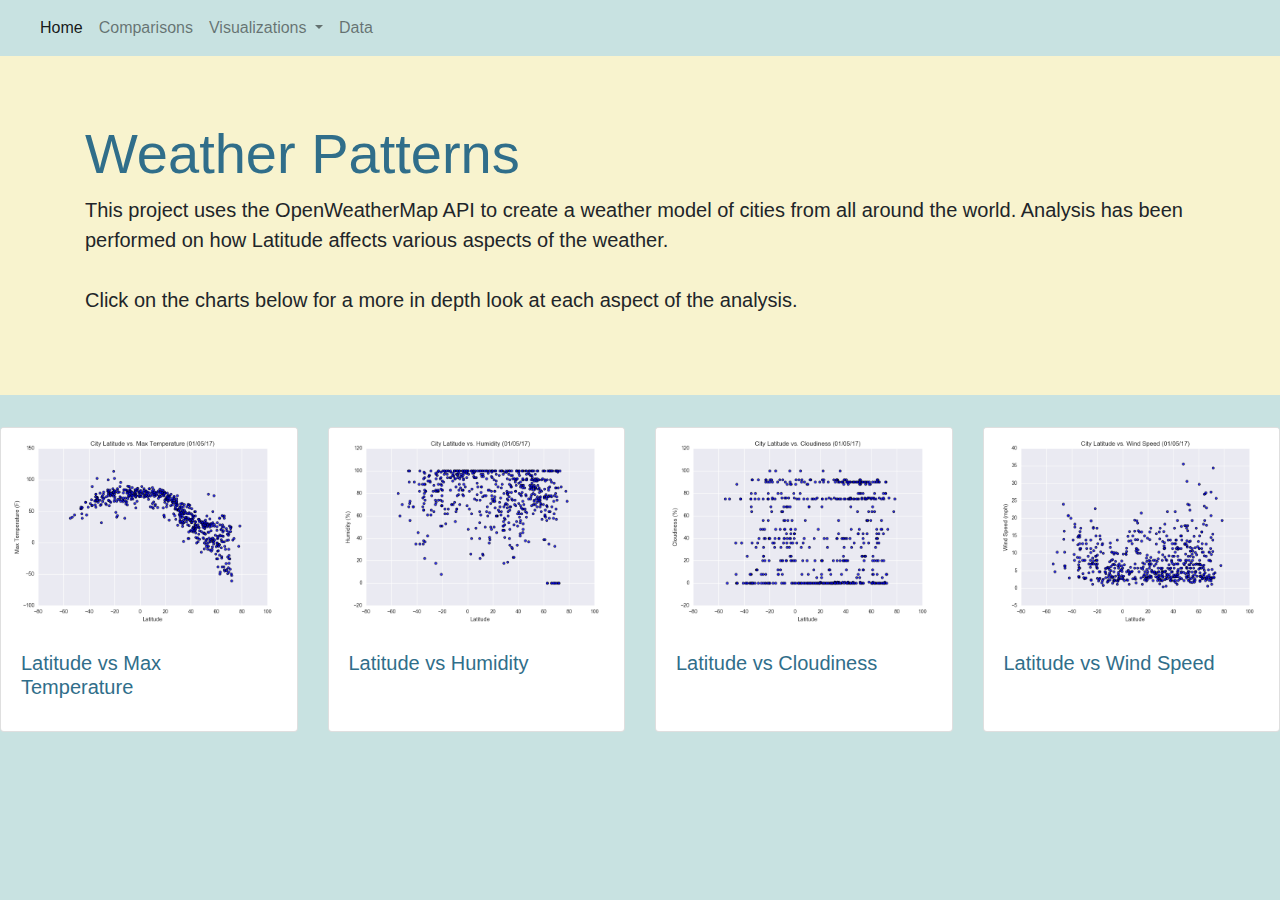
==== data.html @ 582133d8 "added all html pages with shared html code added" ====
<!doctype html>
<html lang="en">
  <head>
    <!-- Required meta tags -->
    <meta charset="utf-8">
    <meta name="viewport" content="width=device-width, initial-scale=1, shrink-to-fit=no">

    <!-- Bootstrap CSS -->
    <link rel="stylesheet" href="https://stackpath.bootstrapcdn.com/bootstrap/4.5.2/css/bootstrap.min.css" integrity="sha384-JcKb8q3iqJ61gNV9KGb8thSsNjpSL0n8PARn9HuZOnIxN0hoP+VmmDGMN5t9UJ0Z" crossorigin="anonymous">

    <!-- Custom CSS-->
    <link rel="stylesheet" href="my_style.css">

    <title>Web Design Challenge</title>
  </head>
  <body id="bootstrap-overrides">
    <!-- Optional JavaScript -->
    <!-- jQuery first, then Popper.js, then Bootstrap JS -->
    <script src="https://code.jquery.com/jquery-3.5.1.slim.min.js" integrity="sha384-DfXdz2htPH0lsSSs5nCTpuj/zy4C+OGpamoFVy38MVBnE+IbbVYUew+OrCXaRkfj" crossorigin="anonymous"></script>
    <script src="https://cdn.jsdelivr.net/npm/popper.js@1.16.1/dist/umd/popper.min.js" integrity="sha384-9/reFTGAW83EW2RDu2S0VKaIzap3H66lZH81PoYlFhbGU+6BZp6G7niu735Sk7lN" crossorigin="anonymous"></script>
    <script src="https://stackpath.bootstrapcdn.com/bootstrap/4.5.2/js/bootstrap.min.js" integrity="sha384-B4gt1jrGC7Jh4AgTPSdUtOBvfO8shuf57BaghqFfPlYxofvL8/KUEfYiJOMMV+rV" crossorigin="anonymous"></script>


    <!-- Nav Bar Items -->
    <nav class="navbar navbar-expand-lg navbar-light">
      <a class="navbar-brand" href="index.html"></a>
      <button class="navbar-toggler" type="button" data-toggle="collapse" data-target="#navbarNav" aria-controls="navbarNav" aria-expanded="false" aria-label="Toggle navigation">
          <span class="navbar-toggler-icon"></span>
      </button>
      <div class="collapse navbar-collapse" id="navbarNav">
          <ul class="navbar-nav">
          <li class="nav-item active">
              <a class="nav-link" href="index.html">Home <span class="sr-only">(current)</span></a>
          </li>
          <li class="nav-item">
              <a class="nav-link" href="comparisons.html">Comparisons</a>
          </li>
          <li class="nav-item dropdown">
              <a class="nav-link dropdown-toggle" href="#" id="navbarDropdownMenuLink" data-toggle="dropdown" aria-haspopup="true" aria-expanded="false">
                  Visualizations
              </a>
              <div class="dropdown-menu" aria-labelledby="navbarDropdownMenuLink">
                  <a class="dropdown-item" href="lat_temp.html">Latitude vs Max Temperature</a>
                  <a class="dropdown-item" href="lat_humidity.html">Latitude vs Humidity</a>
                  <a class="dropdown-item" href="lat_cloudiness.html">Latitude vs Cloudiness</a>
                  <a class="dropdown-item" href="lat_windSpeed.html">Latitude vs Wind Speed</a>
              </div>
          </li>
          <li class="nav-item">
              <a class="nav-link" href="data.html">Data</a>
          </li>
          </ul>
      </div>
    </nav>

    <!-- Description -->
    <div class="jumbotron jumbotron-fluid">
      <div class="container">
        <h1 class="display-4">Weather Patterns</h1>
        <p class="lead">This project uses the OpenWeatherMap API to create a weather model of cities from all around the world. Analysis has been performed on how Latitude affects various aspects of the weather. <br><br> Click on the charts below for a more in depth look at each aspect of the analysis.</p>
      </div>
    </div>

    <!-- Viz Image Select Items -->
    <div class="card-deck">
      <div class="card">
        <img src="Resources/assets/images/Fig1.png" alt="Latitude vs Max Temp" class="card-img">
        <div class="card-body">
          <a href="lat_temp.html" class="card-link">
            <h5 class="card-title">Latitude vs Max Temperature</h5>
          </a>
        </div>
      </div>
      <div class="card">
          <img src="Resources/assets/images/Fig2.png" alt="Latitude vs Humidity" class="card-img"> 
        <div class="card-body">
          <a href="lat_humidity.html" class="card-link">
            <h5 class="card-title">Latitude vs Humidity</h5>
          </a>
        </div>
      </div>
      <div class="card">
          <img src="Resources/assets/images/Fig3.png" alt="Latitude vs Cloudiness" class="card-img"> 
        <div class="card-body">
          <a href="lat_cloudiness.html" class="card-link">
            <h5 class="card-title">Latitude vs Cloudiness</h5>
          </a>
        </div>
      </div>
      <div class="card">
          <img src="Resources/assets/images/Fig4.png" alt="Latitude vs Wind Speed" class="card-img"> 
        <div class="card-body">
          <a href="lat_windSpeed.html" class="card-link">
            <h5 class="card-title">Latitude vs Wind Speed</h5>
          </a>
        </div>
      </div>
    </div>
  </body>
</html>
---- my_style.css ----
:root {
  --primary: #306E8A;
  --success: #F8F3CE;
  --info:    #9EF1E9;
  --warning: #F1ECD9;
  --danger:  #C8E2E1;
}

body {
  background-color: var(--danger);
}

h1 {
  color: var(--primary);
}

nav {
  background-color: var(--danger);
}

a {
  color: var(--primary);
}

.jumbotron-fluid {
  background-color: var(--success);
}

.card-deck {
  background-color: var(--danger);
}
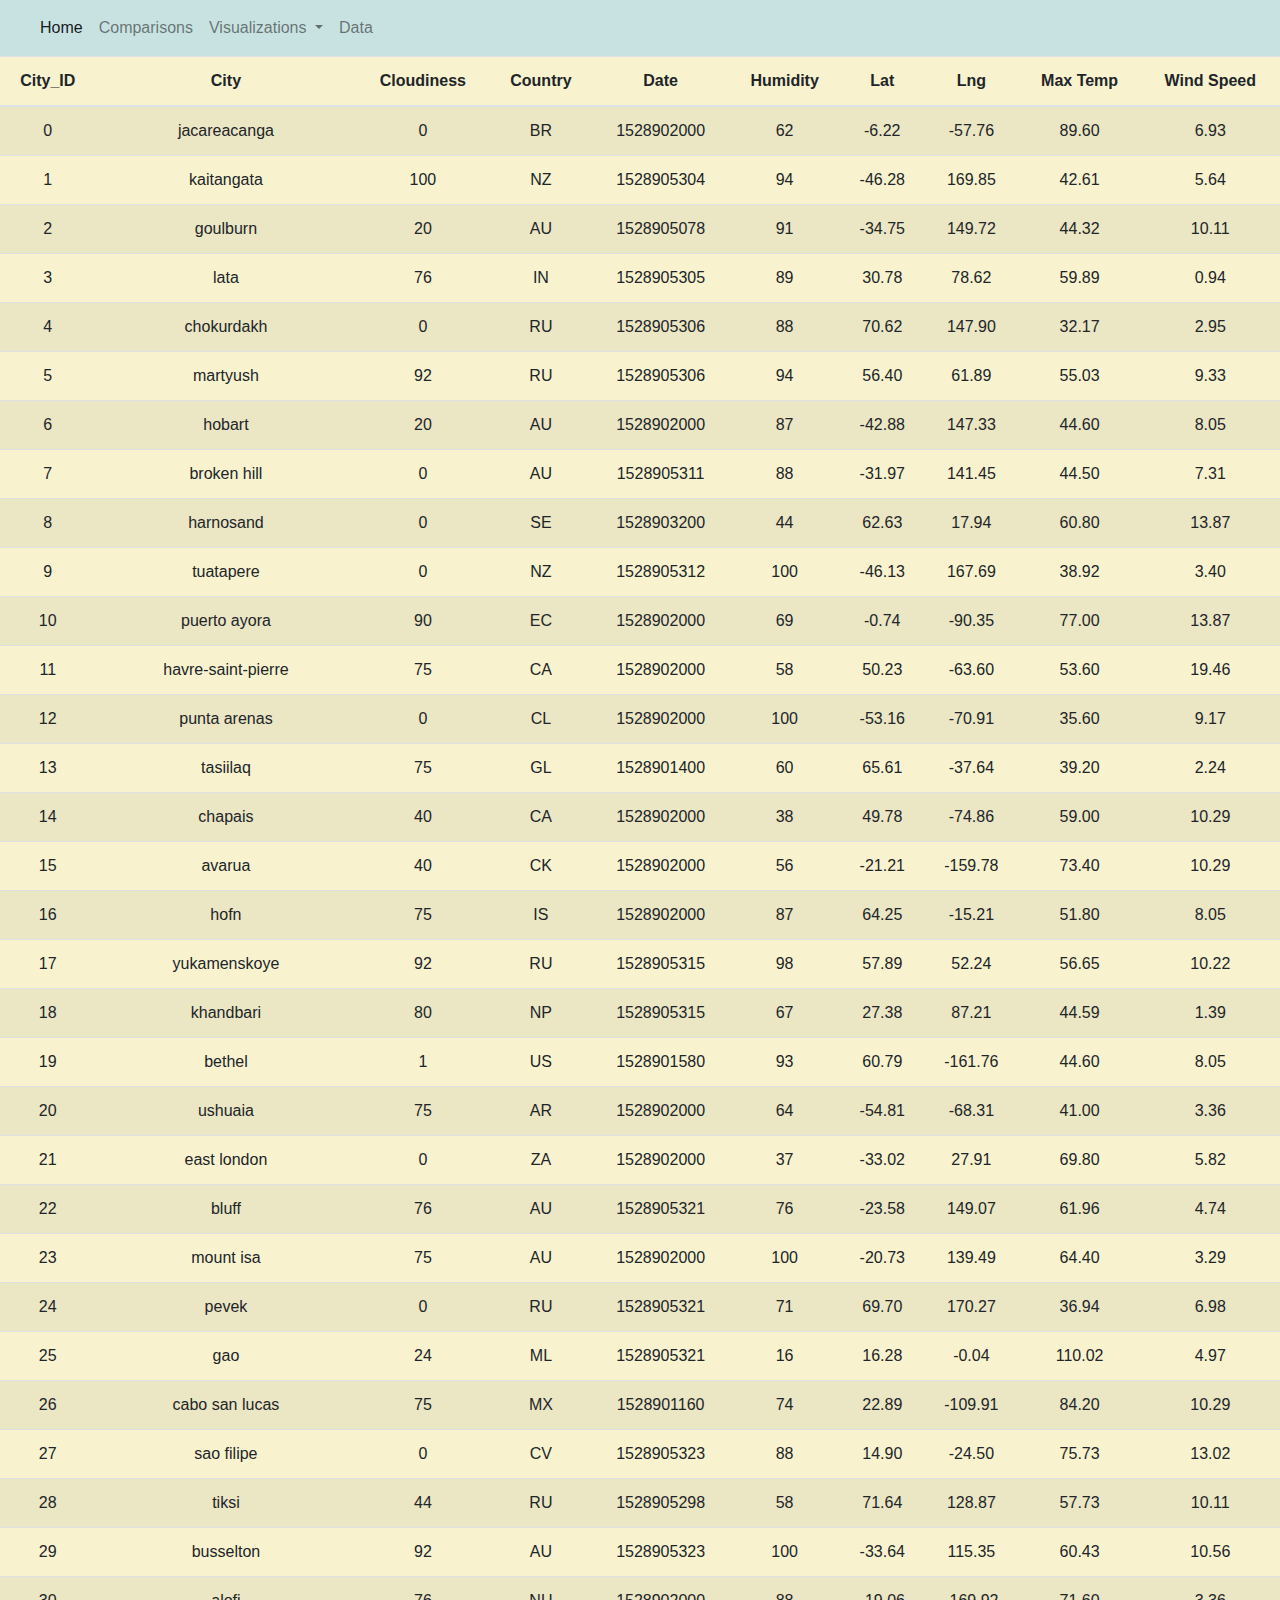
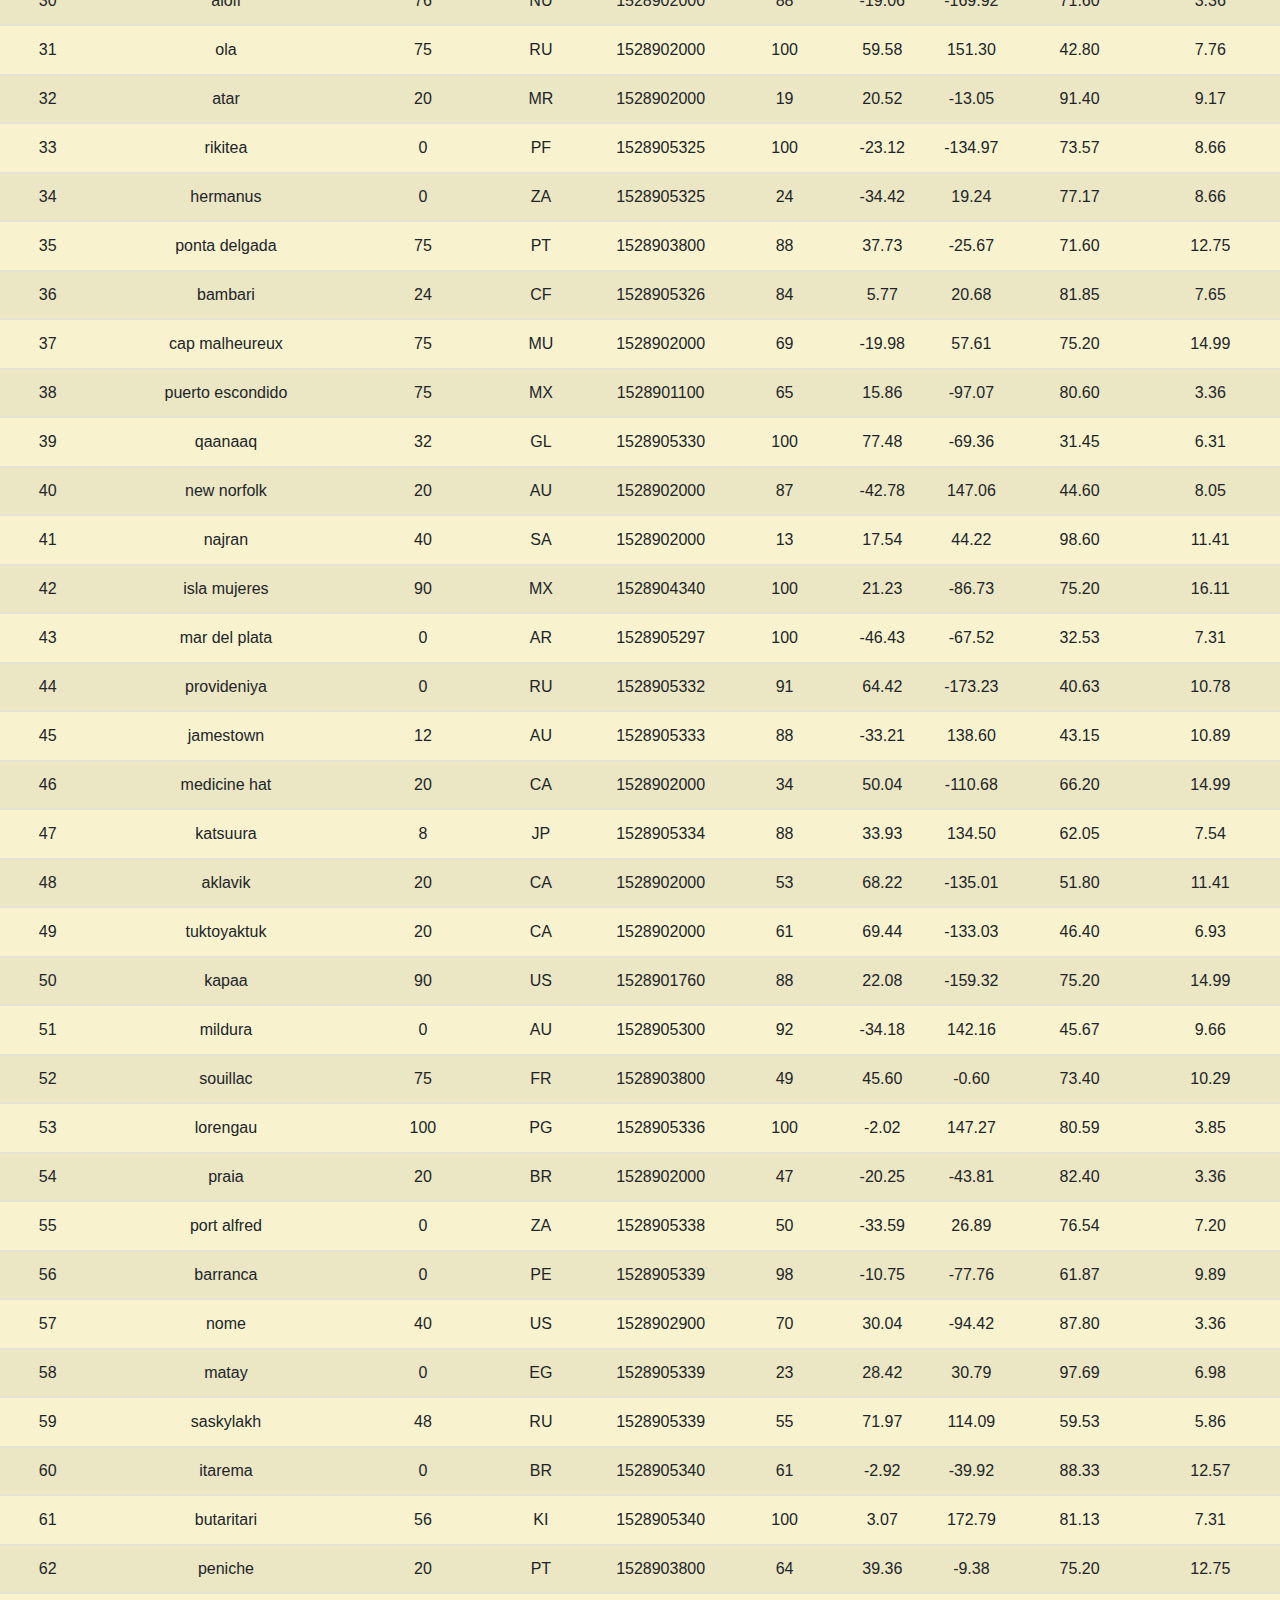
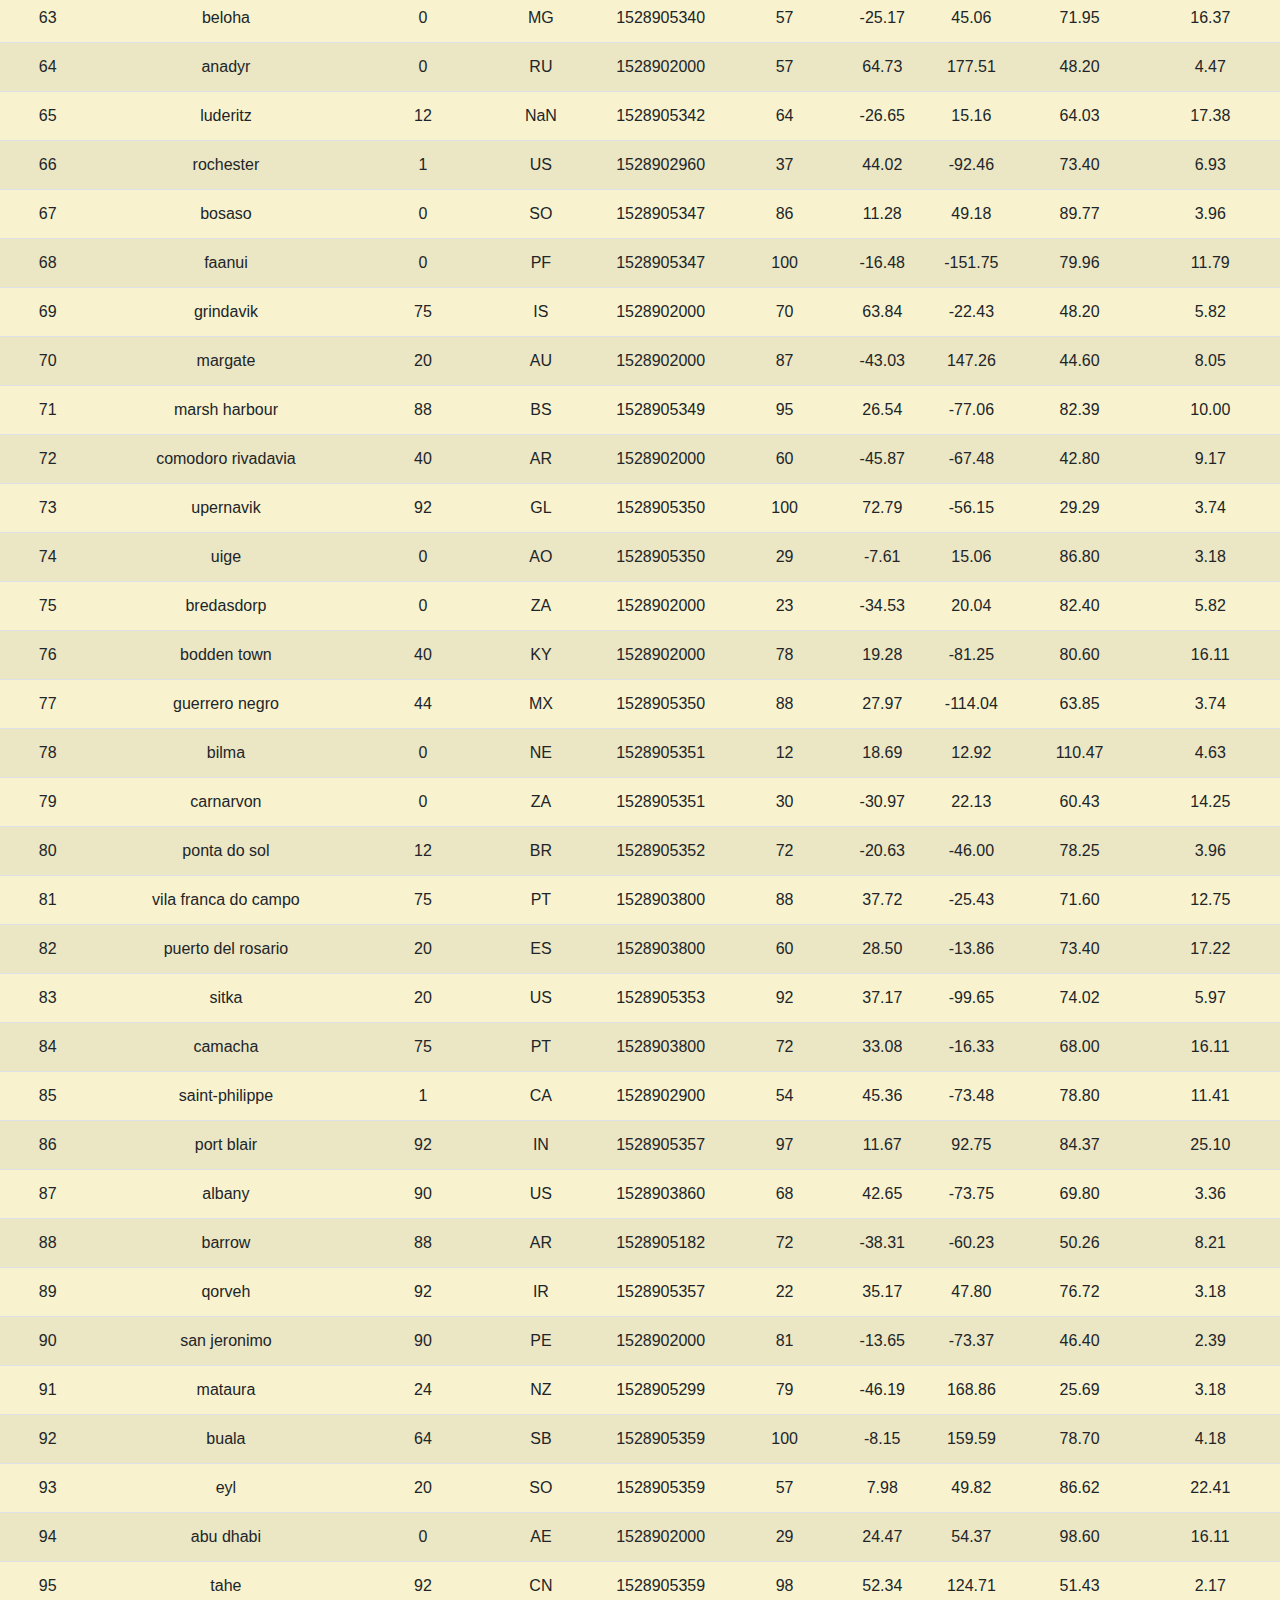
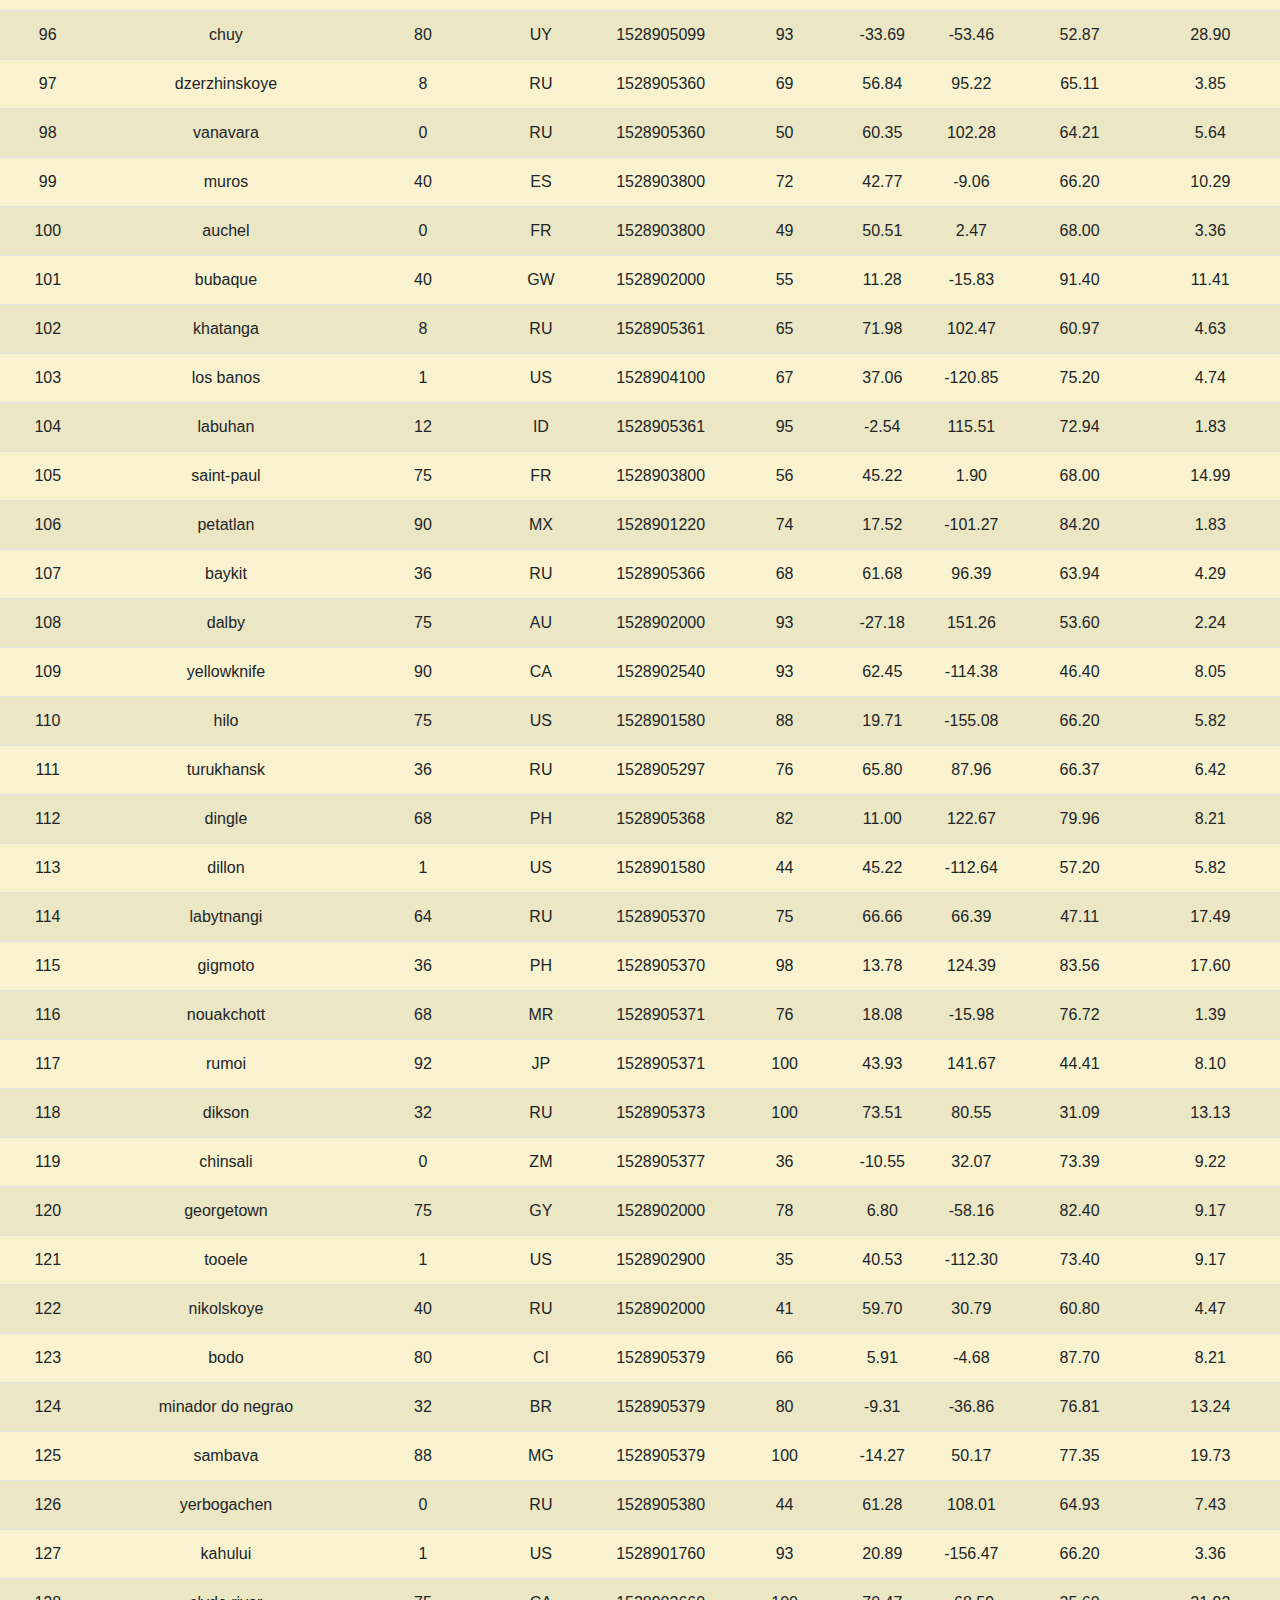
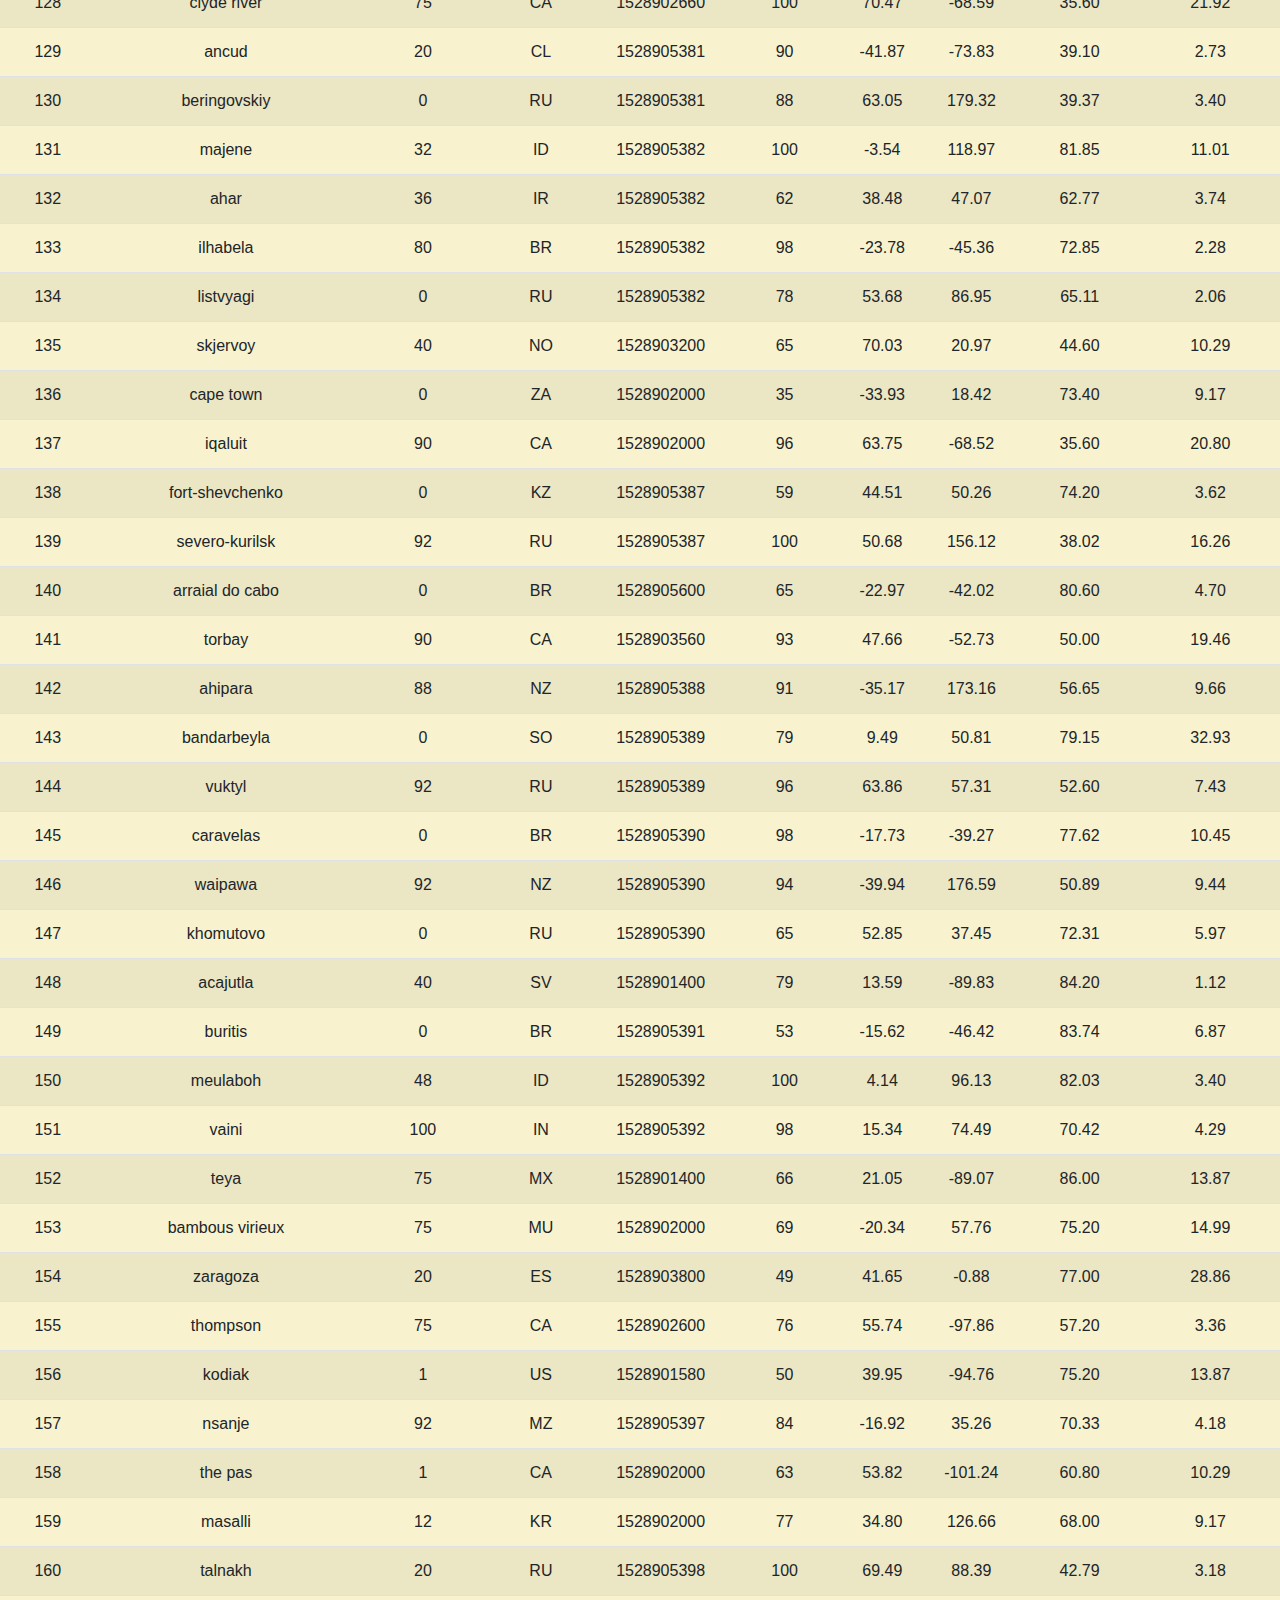
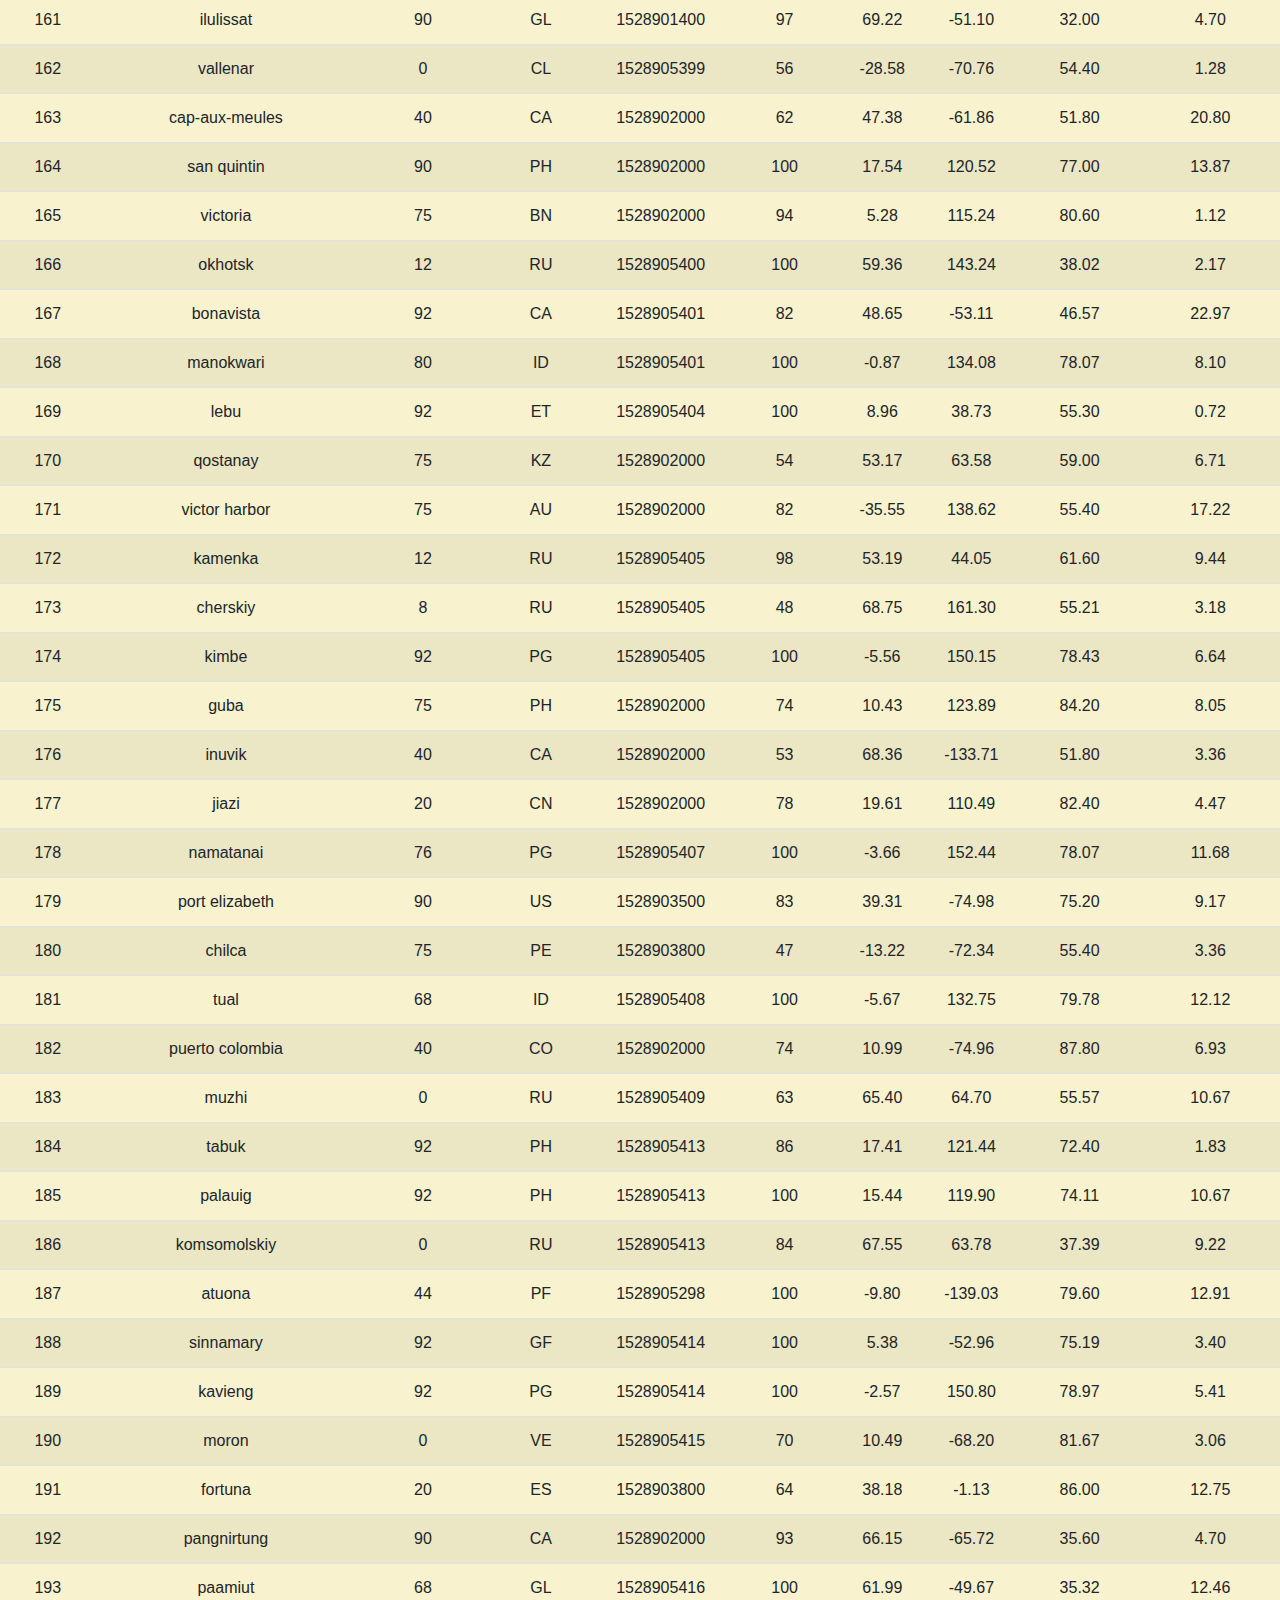
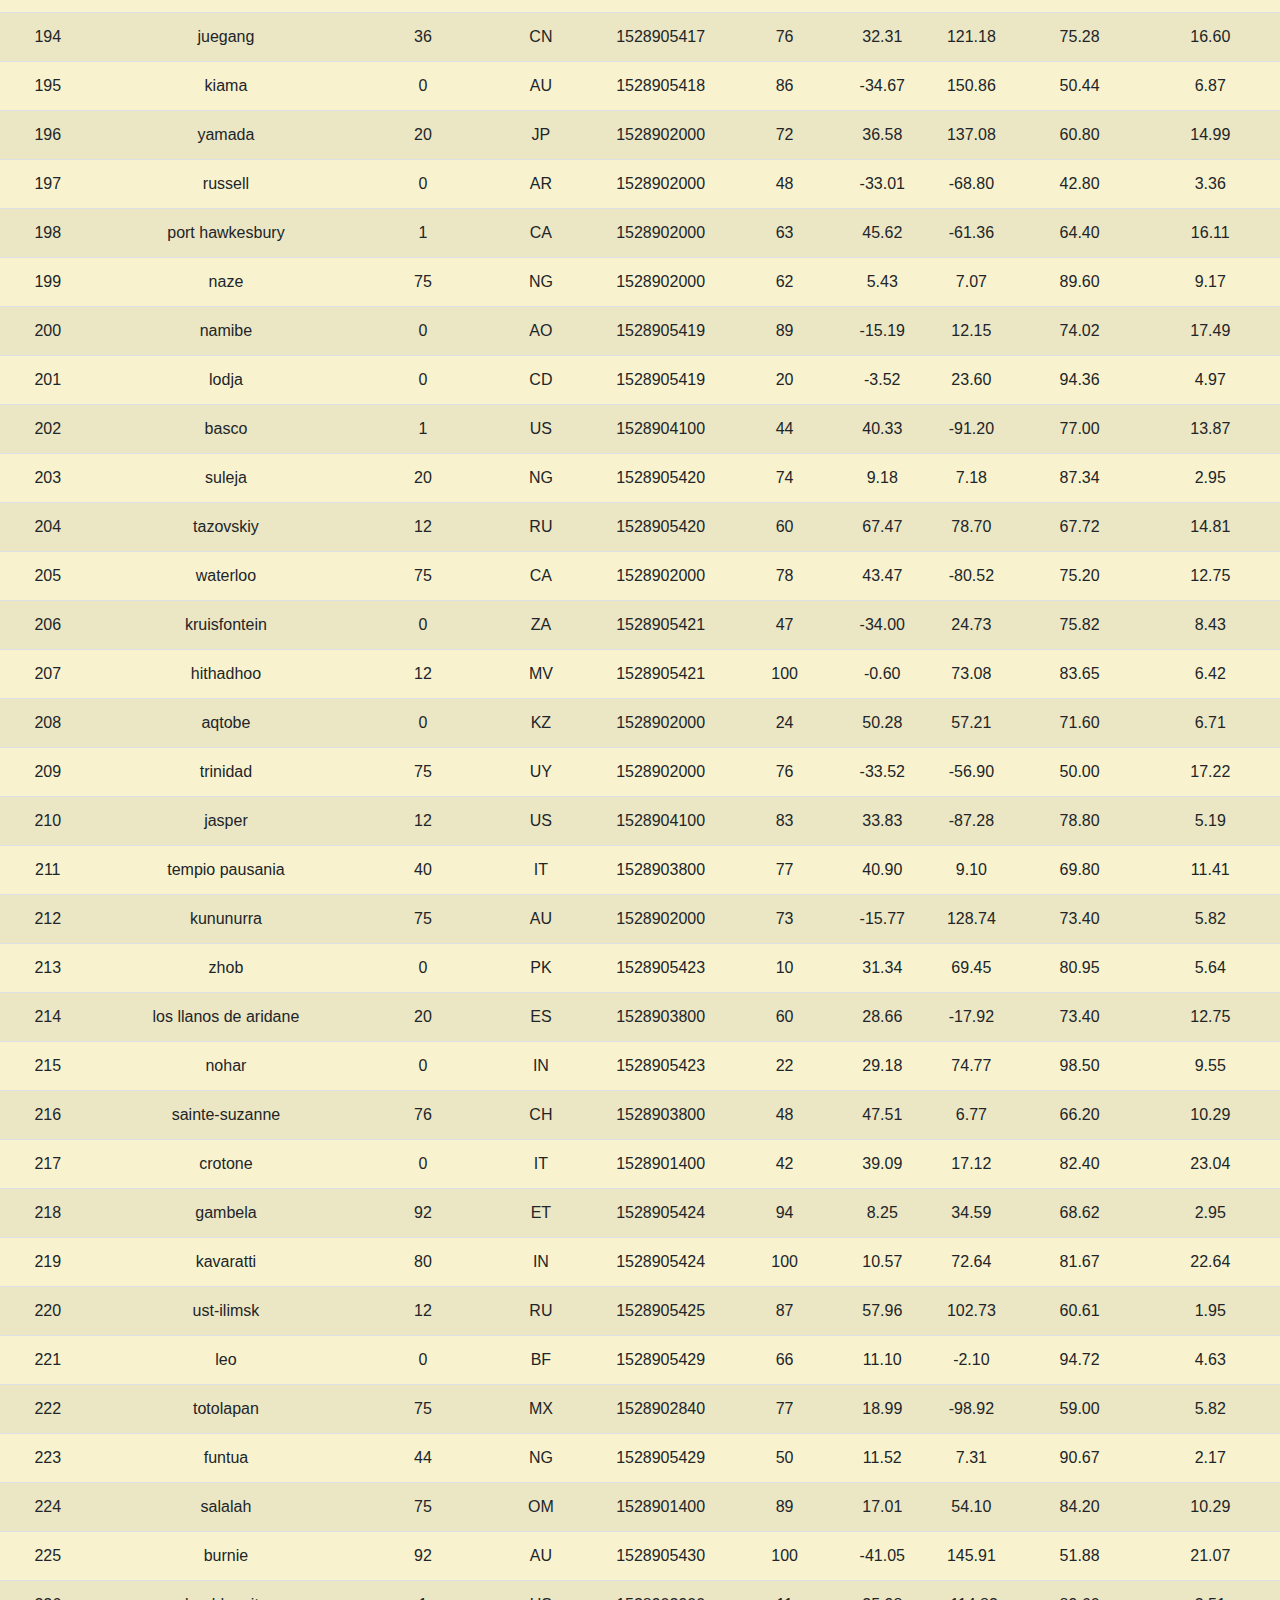
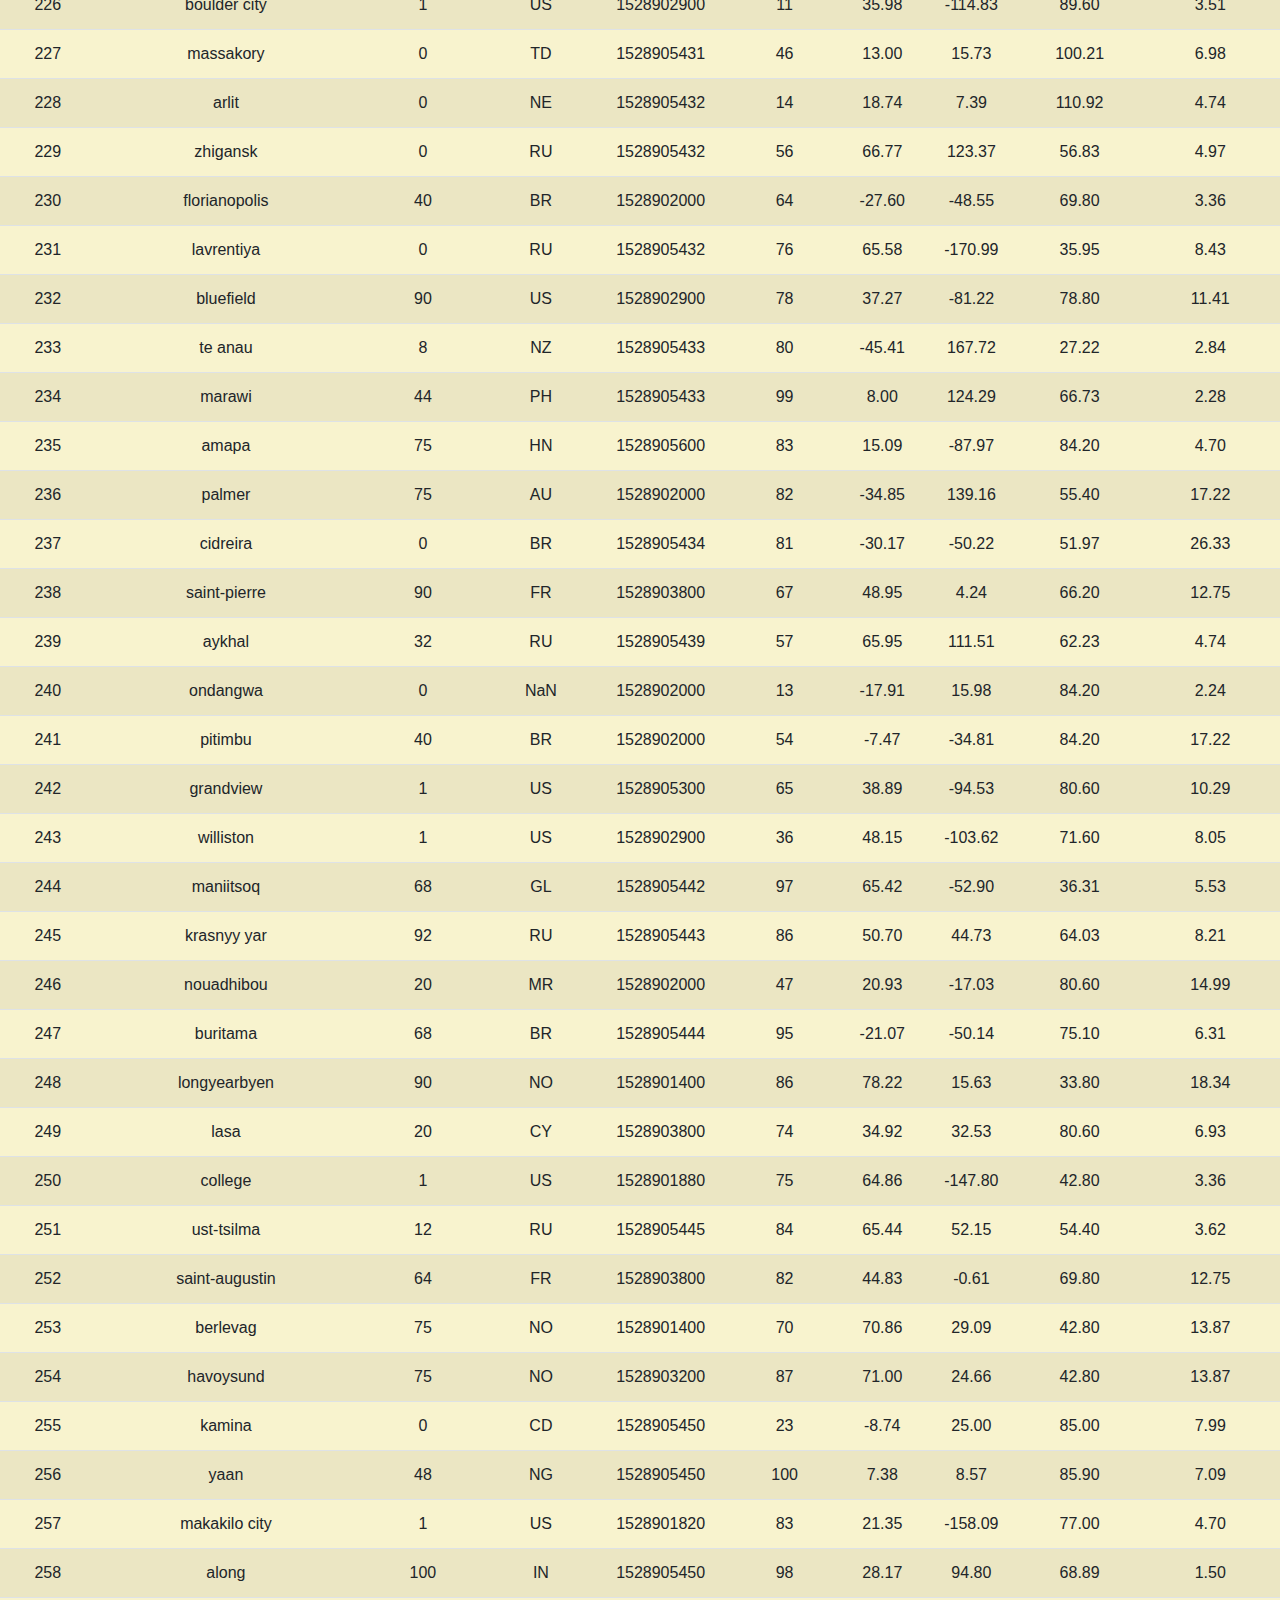
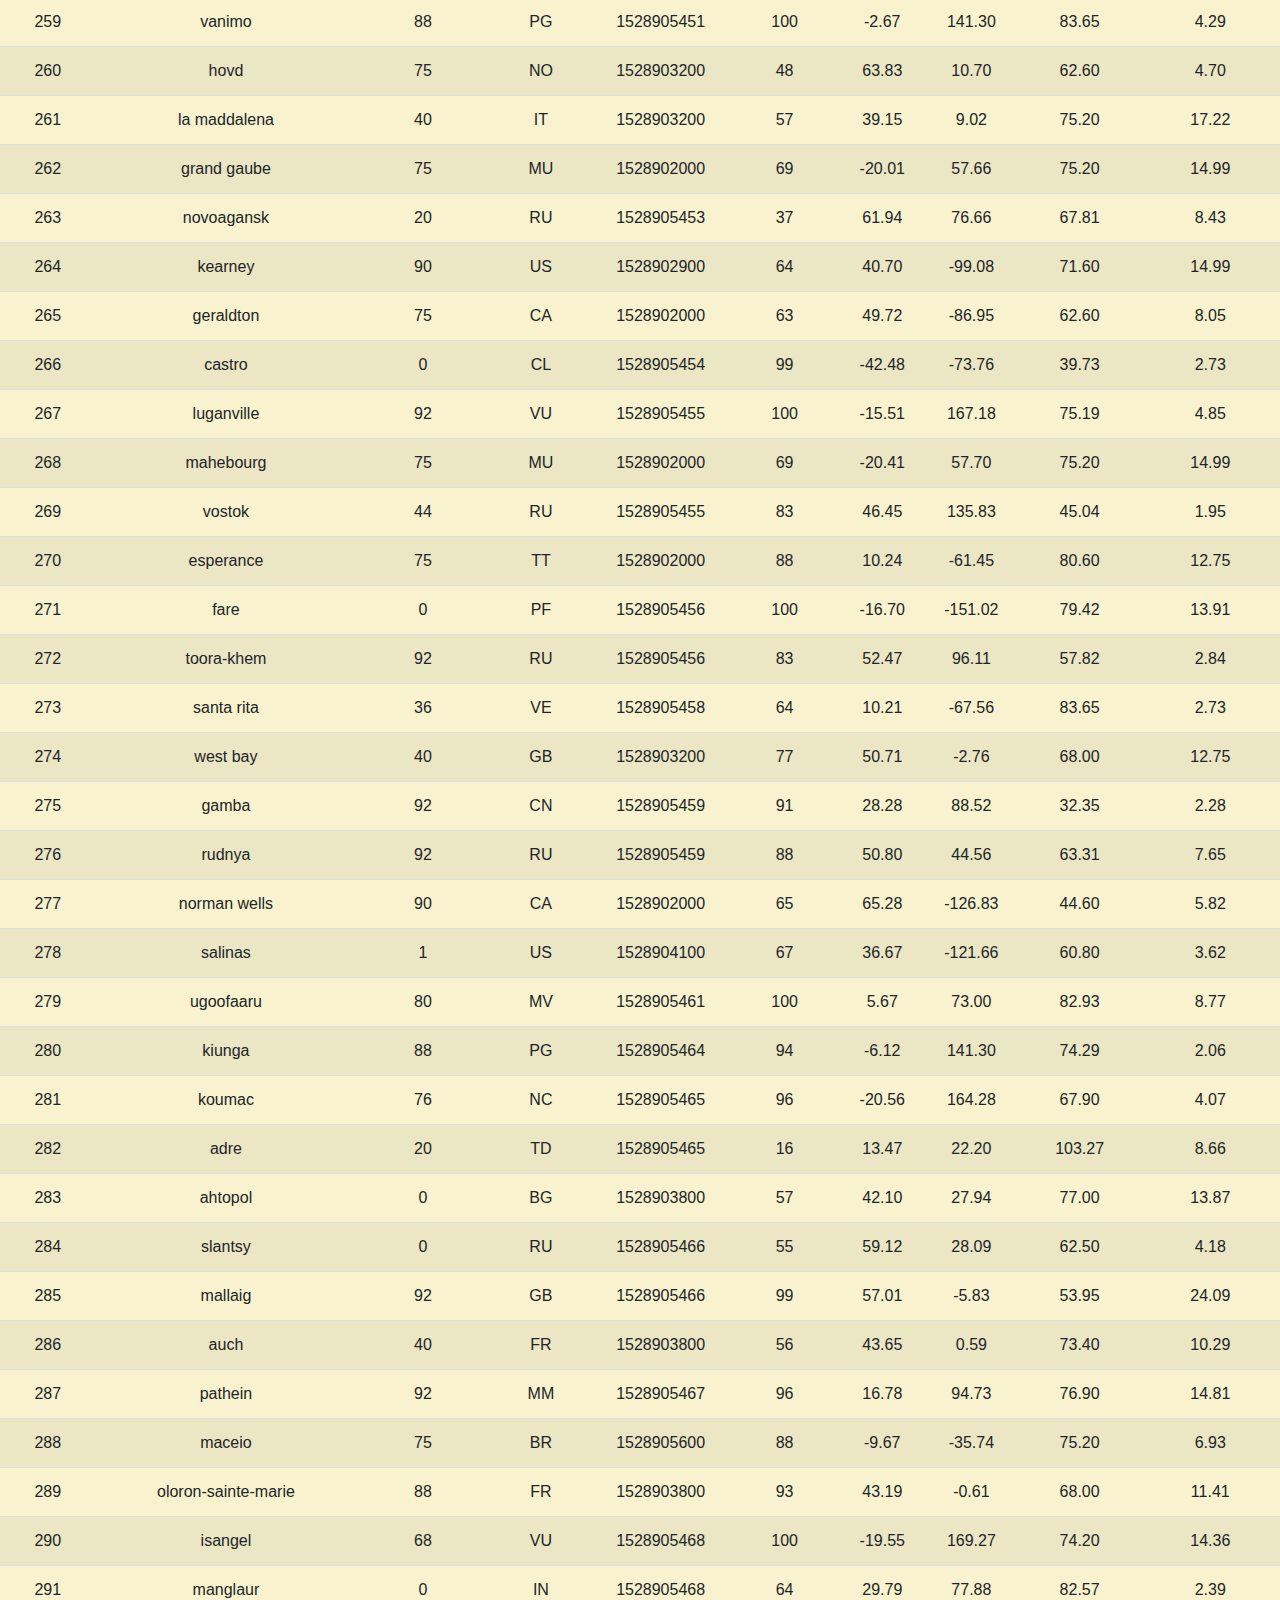
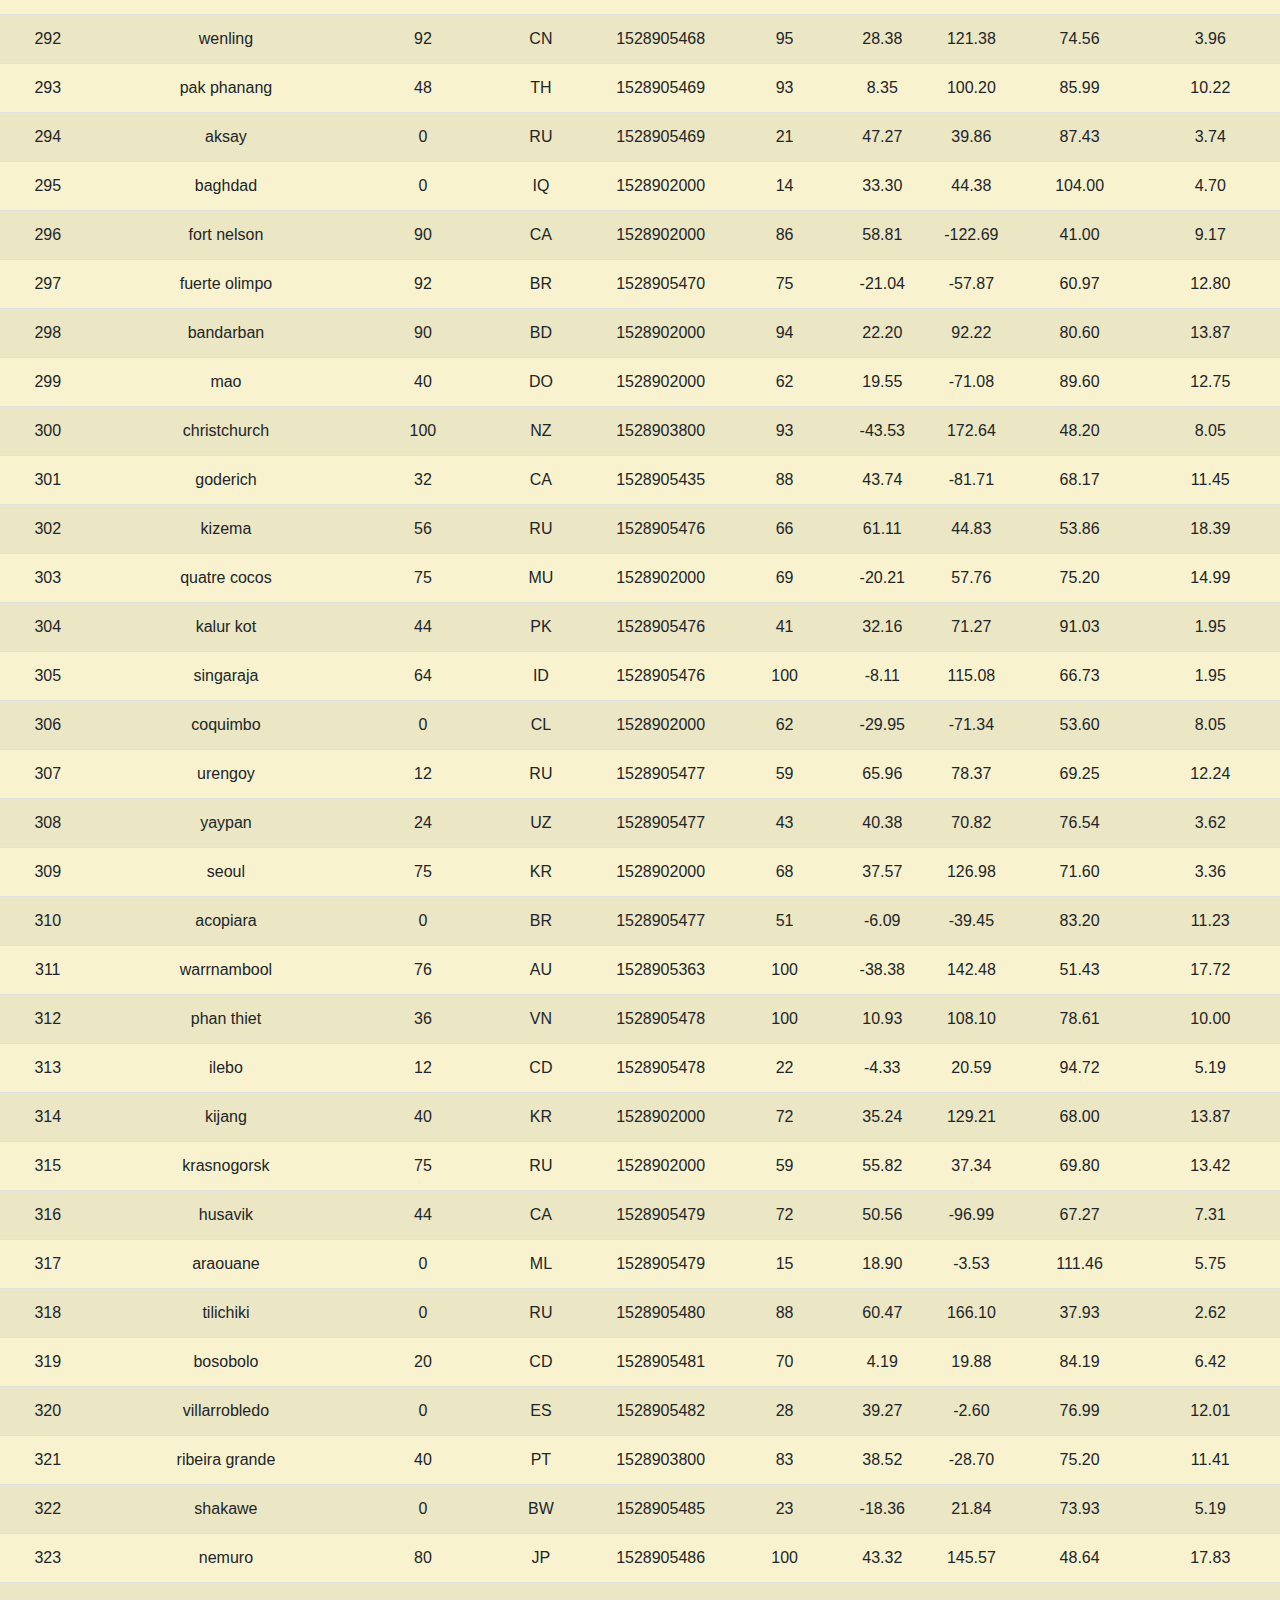
==== commit 9c78c0fb: "added details and images for each of the lat_X pages" ====
--- a/data.html
+++ b/data.html
@@ -53,13 +53,6589 @@
       </div>
     </nav>
 
-    <!-- Description -->
-    <div class="jumbotron jumbotron-fluid">
-      <div class="container">
-        <h1 class="display-4">Weather Patterns</h1>
-        <p class="lead">This project uses the OpenWeatherMap API to create a weather model of cities from all around the world. Analysis has been performed on how Latitude affects various aspects of the weather. <br><br> Click on the charts below for a more in depth look at each aspect of the analysis.</p>
-      </div>
-    </div>
+    <!-- Data table -->
+    <table class="table table-striped">
+      <thead>
+        <tr style="text-align: right;">
+          <th>City_ID</th>
+          <th>City</th>
+          <th>Cloudiness</th>
+          <th>Country</th>
+          <th>Date</th>
+          <th>Humidity</th>
+          <th>Lat</th>
+          <th>Lng</th>
+          <th>Max Temp</th>
+          <th>Wind Speed</th>
+        </tr>
+      </thead>
+      <tbody>
+        <tr>
+          <td>0</td>
+          <td>jacareacanga</td>
+          <td>0</td>
+          <td>BR</td>
+          <td>1528902000</td>
+          <td>62</td>
+          <td>-6.22</td>
+          <td>-57.76</td>
+          <td>89.60</td>
+          <td>6.93</td>
+        </tr>
+        <tr>
+          <td>1</td>
+          <td>kaitangata</td>
+          <td>100</td>
+          <td>NZ</td>
+          <td>1528905304</td>
+          <td>94</td>
+          <td>-46.28</td>
+          <td>169.85</td>
+          <td>42.61</td>
+          <td>5.64</td>
+        </tr>
+        <tr>
+          <td>2</td>
+          <td>goulburn</td>
+          <td>20</td>
+          <td>AU</td>
+          <td>1528905078</td>
+          <td>91</td>
+          <td>-34.75</td>
+          <td>149.72</td>
+          <td>44.32</td>
+          <td>10.11</td>
+        </tr>
+        <tr>
+          <td>3</td>
+          <td>lata</td>
+          <td>76</td>
+          <td>IN</td>
+          <td>1528905305</td>
+          <td>89</td>
+          <td>30.78</td>
+          <td>78.62</td>
+          <td>59.89</td>
+          <td>0.94</td>
+        </tr>
+        <tr>
+          <td>4</td>
+          <td>chokurdakh</td>
+          <td>0</td>
+          <td>RU</td>
+          <td>1528905306</td>
+          <td>88</td>
+          <td>70.62</td>
+          <td>147.90</td>
+          <td>32.17</td>
+          <td>2.95</td>
+        </tr>
+        <tr>
+          <td>5</td>
+          <td>martyush</td>
+          <td>92</td>
+          <td>RU</td>
+          <td>1528905306</td>
+          <td>94</td>
+          <td>56.40</td>
+          <td>61.89</td>
+          <td>55.03</td>
+          <td>9.33</td>
+        </tr>
+        <tr>
+          <td>6</td>
+          <td>hobart</td>
+          <td>20</td>
+          <td>AU</td>
+          <td>1528902000</td>
+          <td>87</td>
+          <td>-42.88</td>
+          <td>147.33</td>
+          <td>44.60</td>
+          <td>8.05</td>
+        </tr>
+        <tr>
+          <td>7</td>
+          <td>broken hill</td>
+          <td>0</td>
+          <td>AU</td>
+          <td>1528905311</td>
+          <td>88</td>
+          <td>-31.97</td>
+          <td>141.45</td>
+          <td>44.50</td>
+          <td>7.31</td>
+        </tr>
+        <tr>
+          <td>8</td>
+          <td>harnosand</td>
+          <td>0</td>
+          <td>SE</td>
+          <td>1528903200</td>
+          <td>44</td>
+          <td>62.63</td>
+          <td>17.94</td>
+          <td>60.80</td>
+          <td>13.87</td>
+        </tr>
+        <tr>
+          <td>9</td>
+          <td>tuatapere</td>
+          <td>0</td>
+          <td>NZ</td>
+          <td>1528905312</td>
+          <td>100</td>
+          <td>-46.13</td>
+          <td>167.69</td>
+          <td>38.92</td>
+          <td>3.40</td>
+        </tr>
+        <tr>
+          <td>10</td>
+          <td>puerto ayora</td>
+          <td>90</td>
+          <td>EC</td>
+          <td>1528902000</td>
+          <td>69</td>
+          <td>-0.74</td>
+          <td>-90.35</td>
+          <td>77.00</td>
+          <td>13.87</td>
+        </tr>
+        <tr>
+          <td>11</td>
+          <td>havre-saint-pierre</td>
+          <td>75</td>
+          <td>CA</td>
+          <td>1528902000</td>
+          <td>58</td>
+          <td>50.23</td>
+          <td>-63.60</td>
+          <td>53.60</td>
+          <td>19.46</td>
+        </tr>
+        <tr>
+          <td>12</td>
+          <td>punta arenas</td>
+          <td>0</td>
+          <td>CL</td>
+          <td>1528902000</td>
+          <td>100</td>
+          <td>-53.16</td>
+          <td>-70.91</td>
+          <td>35.60</td>
+          <td>9.17</td>
+        </tr>
+        <tr>
+          <td>13</td>
+          <td>tasiilaq</td>
+          <td>75</td>
+          <td>GL</td>
+          <td>1528901400</td>
+          <td>60</td>
+          <td>65.61</td>
+          <td>-37.64</td>
+          <td>39.20</td>
+          <td>2.24</td>
+        </tr>
+        <tr>
+          <td>14</td>
+          <td>chapais</td>
+          <td>40</td>
+          <td>CA</td>
+          <td>1528902000</td>
+          <td>38</td>
+          <td>49.78</td>
+          <td>-74.86</td>
+          <td>59.00</td>
+          <td>10.29</td>
+        </tr>
+        <tr>
+          <td>15</td>
+          <td>avarua</td>
+          <td>40</td>
+          <td>CK</td>
+          <td>1528902000</td>
+          <td>56</td>
+          <td>-21.21</td>
+          <td>-159.78</td>
+          <td>73.40</td>
+          <td>10.29</td>
+        </tr>
+        <tr>
+          <td>16</td>
+          <td>hofn</td>
+          <td>75</td>
+          <td>IS</td>
+          <td>1528902000</td>
+          <td>87</td>
+          <td>64.25</td>
+          <td>-15.21</td>
+          <td>51.80</td>
+          <td>8.05</td>
+        </tr>
+        <tr>
+          <td>17</td>
+          <td>yukamenskoye</td>
+          <td>92</td>
+          <td>RU</td>
+          <td>1528905315</td>
+          <td>98</td>
+          <td>57.89</td>
+          <td>52.24</td>
+          <td>56.65</td>
+          <td>10.22</td>
+        </tr>
+        <tr>
+          <td>18</td>
+          <td>khandbari</td>
+          <td>80</td>
+          <td>NP</td>
+          <td>1528905315</td>
+          <td>67</td>
+          <td>27.38</td>
+          <td>87.21</td>
+          <td>44.59</td>
+          <td>1.39</td>
+        </tr>
+        <tr>
+          <td>19</td>
+          <td>bethel</td>
+          <td>1</td>
+          <td>US</td>
+          <td>1528901580</td>
+          <td>93</td>
+          <td>60.79</td>
+          <td>-161.76</td>
+          <td>44.60</td>
+          <td>8.05</td>
+        </tr>
+        <tr>
+          <td>20</td>
+          <td>ushuaia</td>
+          <td>75</td>
+          <td>AR</td>
+          <td>1528902000</td>
+          <td>64</td>
+          <td>-54.81</td>
+          <td>-68.31</td>
+          <td>41.00</td>
+          <td>3.36</td>
+        </tr>
+        <tr>
+          <td>21</td>
+          <td>east london</td>
+          <td>0</td>
+          <td>ZA</td>
+          <td>1528902000</td>
+          <td>37</td>
+          <td>-33.02</td>
+          <td>27.91</td>
+          <td>69.80</td>
+          <td>5.82</td>
+        </tr>
+        <tr>
+          <td>22</td>
+          <td>bluff</td>
+          <td>76</td>
+          <td>AU</td>
+          <td>1528905321</td>
+          <td>76</td>
+          <td>-23.58</td>
+          <td>149.07</td>
+          <td>61.96</td>
+          <td>4.74</td>
+        </tr>
+        <tr>
+          <td>23</td>
+          <td>mount isa</td>
+          <td>75</td>
+          <td>AU</td>
+          <td>1528902000</td>
+          <td>100</td>
+          <td>-20.73</td>
+          <td>139.49</td>
+          <td>64.40</td>
+          <td>3.29</td>
+        </tr>
+        <tr>
+          <td>24</td>
+          <td>pevek</td>
+          <td>0</td>
+          <td>RU</td>
+          <td>1528905321</td>
+          <td>71</td>
+          <td>69.70</td>
+          <td>170.27</td>
+          <td>36.94</td>
+          <td>6.98</td>
+        </tr>
+        <tr>
+          <td>25</td>
+          <td>gao</td>
+          <td>24</td>
+          <td>ML</td>
+          <td>1528905321</td>
+          <td>16</td>
+          <td>16.28</td>
+          <td>-0.04</td>
+          <td>110.02</td>
+          <td>4.97</td>
+        </tr>
+        <tr>
+          <td>26</td>
+          <td>cabo san lucas</td>
+          <td>75</td>
+          <td>MX</td>
+          <td>1528901160</td>
+          <td>74</td>
+          <td>22.89</td>
+          <td>-109.91</td>
+          <td>84.20</td>
+          <td>10.29</td>
+        </tr>
+        <tr>
+          <td>27</td>
+          <td>sao filipe</td>
+          <td>0</td>
+          <td>CV</td>
+          <td>1528905323</td>
+          <td>88</td>
+          <td>14.90</td>
+          <td>-24.50</td>
+          <td>75.73</td>
+          <td>13.02</td>
+        </tr>
+        <tr>
+          <td>28</td>
+          <td>tiksi</td>
+          <td>44</td>
+          <td>RU</td>
+          <td>1528905298</td>
+          <td>58</td>
+          <td>71.64</td>
+          <td>128.87</td>
+          <td>57.73</td>
+          <td>10.11</td>
+        </tr>
+        <tr>
+          <td>29</td>
+          <td>busselton</td>
+          <td>92</td>
+          <td>AU</td>
+          <td>1528905323</td>
+          <td>100</td>
+          <td>-33.64</td>
+          <td>115.35</td>
+          <td>60.43</td>
+          <td>10.56</td>
+        </tr>
+        <tr>
+          <td>30</td>
+          <td>alofi</td>
+          <td>76</td>
+          <td>NU</td>
+          <td>1528902000</td>
+          <td>88</td>
+          <td>-19.06</td>
+          <td>-169.92</td>
+          <td>71.60</td>
+          <td>3.36</td>
+        </tr>
+        <tr>
+          <td>31</td>
+          <td>ola</td>
+          <td>75</td>
+          <td>RU</td>
+          <td>1528902000</td>
+          <td>100</td>
+          <td>59.58</td>
+          <td>151.30</td>
+          <td>42.80</td>
+          <td>7.76</td>
+        </tr>
+        <tr>
+          <td>32</td>
+          <td>atar</td>
+          <td>20</td>
+          <td>MR</td>
+          <td>1528902000</td>
+          <td>19</td>
+          <td>20.52</td>
+          <td>-13.05</td>
+          <td>91.40</td>
+          <td>9.17</td>
+        </tr>
+        <tr>
+          <td>33</td>
+          <td>rikitea</td>
+          <td>0</td>
+          <td>PF</td>
+          <td>1528905325</td>
+          <td>100</td>
+          <td>-23.12</td>
+          <td>-134.97</td>
+          <td>73.57</td>
+          <td>8.66</td>
+        </tr>
+        <tr>
+          <td>34</td>
+          <td>hermanus</td>
+          <td>0</td>
+          <td>ZA</td>
+          <td>1528905325</td>
+          <td>24</td>
+          <td>-34.42</td>
+          <td>19.24</td>
+          <td>77.17</td>
+          <td>8.66</td>
+        </tr>
+        <tr>
+          <td>35</td>
+          <td>ponta delgada</td>
+          <td>75</td>
+          <td>PT</td>
+          <td>1528903800</td>
+          <td>88</td>
+          <td>37.73</td>
+          <td>-25.67</td>
+          <td>71.60</td>
+          <td>12.75</td>
+        </tr>
+        <tr>
+          <td>36</td>
+          <td>bambari</td>
+          <td>24</td>
+          <td>CF</td>
+          <td>1528905326</td>
+          <td>84</td>
+          <td>5.77</td>
+          <td>20.68</td>
+          <td>81.85</td>
+          <td>7.65</td>
+        </tr>
+        <tr>
+          <td>37</td>
+          <td>cap malheureux</td>
+          <td>75</td>
+          <td>MU</td>
+          <td>1528902000</td>
+          <td>69</td>
+          <td>-19.98</td>
+          <td>57.61</td>
+          <td>75.20</td>
+          <td>14.99</td>
+        </tr>
+        <tr>
+          <td>38</td>
+          <td>puerto escondido</td>
+          <td>75</td>
+          <td>MX</td>
+          <td>1528901100</td>
+          <td>65</td>
+          <td>15.86</td>
+          <td>-97.07</td>
+          <td>80.60</td>
+          <td>3.36</td>
+        </tr>
+        <tr>
+          <td>39</td>
+          <td>qaanaaq</td>
+          <td>32</td>
+          <td>GL</td>
+          <td>1528905330</td>
+          <td>100</td>
+          <td>77.48</td>
+          <td>-69.36</td>
+          <td>31.45</td>
+          <td>6.31</td>
+        </tr>
+        <tr>
+          <td>40</td>
+          <td>new norfolk</td>
+          <td>20</td>
+          <td>AU</td>
+          <td>1528902000</td>
+          <td>87</td>
+          <td>-42.78</td>
+          <td>147.06</td>
+          <td>44.60</td>
+          <td>8.05</td>
+        </tr>
+        <tr>
+          <td>41</td>
+          <td>najran</td>
+          <td>40</td>
+          <td>SA</td>
+          <td>1528902000</td>
+          <td>13</td>
+          <td>17.54</td>
+          <td>44.22</td>
+          <td>98.60</td>
+          <td>11.41</td>
+        </tr>
+        <tr>
+          <td>42</td>
+          <td>isla mujeres</td>
+          <td>90</td>
+          <td>MX</td>
+          <td>1528904340</td>
+          <td>100</td>
+          <td>21.23</td>
+          <td>-86.73</td>
+          <td>75.20</td>
+          <td>16.11</td>
+        </tr>
+        <tr>
+          <td>43</td>
+          <td>mar del plata</td>
+          <td>0</td>
+          <td>AR</td>
+          <td>1528905297</td>
+          <td>100</td>
+          <td>-46.43</td>
+          <td>-67.52</td>
+          <td>32.53</td>
+          <td>7.31</td>
+        </tr>
+        <tr>
+          <td>44</td>
+          <td>provideniya</td>
+          <td>0</td>
+          <td>RU</td>
+          <td>1528905332</td>
+          <td>91</td>
+          <td>64.42</td>
+          <td>-173.23</td>
+          <td>40.63</td>
+          <td>10.78</td>
+        </tr>
+        <tr>
+          <td>45</td>
+          <td>jamestown</td>
+          <td>12</td>
+          <td>AU</td>
+          <td>1528905333</td>
+          <td>88</td>
+          <td>-33.21</td>
+          <td>138.60</td>
+          <td>43.15</td>
+          <td>10.89</td>
+        </tr>
+        <tr>
+          <td>46</td>
+          <td>medicine hat</td>
+          <td>20</td>
+          <td>CA</td>
+          <td>1528902000</td>
+          <td>34</td>
+          <td>50.04</td>
+          <td>-110.68</td>
+          <td>66.20</td>
+          <td>14.99</td>
+        </tr>
+        <tr>
+          <td>47</td>
+          <td>katsuura</td>
+          <td>8</td>
+          <td>JP</td>
+          <td>1528905334</td>
+          <td>88</td>
+          <td>33.93</td>
+          <td>134.50</td>
+          <td>62.05</td>
+          <td>7.54</td>
+        </tr>
+        <tr>
+          <td>48</td>
+          <td>aklavik</td>
+          <td>20</td>
+          <td>CA</td>
+          <td>1528902000</td>
+          <td>53</td>
+          <td>68.22</td>
+          <td>-135.01</td>
+          <td>51.80</td>
+          <td>11.41</td>
+        </tr>
+        <tr>
+          <td>49</td>
+          <td>tuktoyaktuk</td>
+          <td>20</td>
+          <td>CA</td>
+          <td>1528902000</td>
+          <td>61</td>
+          <td>69.44</td>
+          <td>-133.03</td>
+          <td>46.40</td>
+          <td>6.93</td>
+        </tr>
+        <tr>
+          <td>50</td>
+          <td>kapaa</td>
+          <td>90</td>
+          <td>US</td>
+          <td>1528901760</td>
+          <td>88</td>
+          <td>22.08</td>
+          <td>-159.32</td>
+          <td>75.20</td>
+          <td>14.99</td>
+        </tr>
+        <tr>
+          <td>51</td>
+          <td>mildura</td>
+          <td>0</td>
+          <td>AU</td>
+          <td>1528905300</td>
+          <td>92</td>
+          <td>-34.18</td>
+          <td>142.16</td>
+          <td>45.67</td>
+          <td>9.66</td>
+        </tr>
+        <tr>
+          <td>52</td>
+          <td>souillac</td>
+          <td>75</td>
+          <td>FR</td>
+          <td>1528903800</td>
+          <td>49</td>
+          <td>45.60</td>
+          <td>-0.60</td>
+          <td>73.40</td>
+          <td>10.29</td>
+        </tr>
+        <tr>
+          <td>53</td>
+          <td>lorengau</td>
+          <td>100</td>
+          <td>PG</td>
+          <td>1528905336</td>
+          <td>100</td>
+          <td>-2.02</td>
+          <td>147.27</td>
+          <td>80.59</td>
+          <td>3.85</td>
+        </tr>
+        <tr>
+          <td>54</td>
+          <td>praia</td>
+          <td>20</td>
+          <td>BR</td>
+          <td>1528902000</td>
+          <td>47</td>
+          <td>-20.25</td>
+          <td>-43.81</td>
+          <td>82.40</td>
+          <td>3.36</td>
+        </tr>
+        <tr>
+          <td>55</td>
+          <td>port alfred</td>
+          <td>0</td>
+          <td>ZA</td>
+          <td>1528905338</td>
+          <td>50</td>
+          <td>-33.59</td>
+          <td>26.89</td>
+          <td>76.54</td>
+          <td>7.20</td>
+        </tr>
+        <tr>
+          <td>56</td>
+          <td>barranca</td>
+          <td>0</td>
+          <td>PE</td>
+          <td>1528905339</td>
+          <td>98</td>
+          <td>-10.75</td>
+          <td>-77.76</td>
+          <td>61.87</td>
+          <td>9.89</td>
+        </tr>
+        <tr>
+          <td>57</td>
+          <td>nome</td>
+          <td>40</td>
+          <td>US</td>
+          <td>1528902900</td>
+          <td>70</td>
+          <td>30.04</td>
+          <td>-94.42</td>
+          <td>87.80</td>
+          <td>3.36</td>
+        </tr>
+        <tr>
+          <td>58</td>
+          <td>matay</td>
+          <td>0</td>
+          <td>EG</td>
+          <td>1528905339</td>
+          <td>23</td>
+          <td>28.42</td>
+          <td>30.79</td>
+          <td>97.69</td>
+          <td>6.98</td>
+        </tr>
+        <tr>
+          <td>59</td>
+          <td>saskylakh</td>
+          <td>48</td>
+          <td>RU</td>
+          <td>1528905339</td>
+          <td>55</td>
+          <td>71.97</td>
+          <td>114.09</td>
+          <td>59.53</td>
+          <td>5.86</td>
+        </tr>
+        <tr>
+          <td>60</td>
+          <td>itarema</td>
+          <td>0</td>
+          <td>BR</td>
+          <td>1528905340</td>
+          <td>61</td>
+          <td>-2.92</td>
+          <td>-39.92</td>
+          <td>88.33</td>
+          <td>12.57</td>
+        </tr>
+        <tr>
+          <td>61</td>
+          <td>butaritari</td>
+          <td>56</td>
+          <td>KI</td>
+          <td>1528905340</td>
+          <td>100</td>
+          <td>3.07</td>
+          <td>172.79</td>
+          <td>81.13</td>
+          <td>7.31</td>
+        </tr>
+        <tr>
+          <td>62</td>
+          <td>peniche</td>
+          <td>20</td>
+          <td>PT</td>
+          <td>1528903800</td>
+          <td>64</td>
+          <td>39.36</td>
+          <td>-9.38</td>
+          <td>75.20</td>
+          <td>12.75</td>
+        </tr>
+        <tr>
+          <td>63</td>
+          <td>beloha</td>
+          <td>0</td>
+          <td>MG</td>
+          <td>1528905340</td>
+          <td>57</td>
+          <td>-25.17</td>
+          <td>45.06</td>
+          <td>71.95</td>
+          <td>16.37</td>
+        </tr>
+        <tr>
+          <td>64</td>
+          <td>anadyr</td>
+          <td>0</td>
+          <td>RU</td>
+          <td>1528902000</td>
+          <td>57</td>
+          <td>64.73</td>
+          <td>177.51</td>
+          <td>48.20</td>
+          <td>4.47</td>
+        </tr>
+        <tr>
+          <td>65</td>
+          <td>luderitz</td>
+          <td>12</td>
+          <td>NaN</td>
+          <td>1528905342</td>
+          <td>64</td>
+          <td>-26.65</td>
+          <td>15.16</td>
+          <td>64.03</td>
+          <td>17.38</td>
+        </tr>
+        <tr>
+          <td>66</td>
+          <td>rochester</td>
+          <td>1</td>
+          <td>US</td>
+          <td>1528902960</td>
+          <td>37</td>
+          <td>44.02</td>
+          <td>-92.46</td>
+          <td>73.40</td>
+          <td>6.93</td>
+        </tr>
+        <tr>
+          <td>67</td>
+          <td>bosaso</td>
+          <td>0</td>
+          <td>SO</td>
+          <td>1528905347</td>
+          <td>86</td>
+          <td>11.28</td>
+          <td>49.18</td>
+          <td>89.77</td>
+          <td>3.96</td>
+        </tr>
+        <tr>
+          <td>68</td>
+          <td>faanui</td>
+          <td>0</td>
+          <td>PF</td>
+          <td>1528905347</td>
+          <td>100</td>
+          <td>-16.48</td>
+          <td>-151.75</td>
+          <td>79.96</td>
+          <td>11.79</td>
+        </tr>
+        <tr>
+          <td>69</td>
+          <td>grindavik</td>
+          <td>75</td>
+          <td>IS</td>
+          <td>1528902000</td>
+          <td>70</td>
+          <td>63.84</td>
+          <td>-22.43</td>
+          <td>48.20</td>
+          <td>5.82</td>
+        </tr>
+        <tr>
+          <td>70</td>
+          <td>margate</td>
+          <td>20</td>
+          <td>AU</td>
+          <td>1528902000</td>
+          <td>87</td>
+          <td>-43.03</td>
+          <td>147.26</td>
+          <td>44.60</td>
+          <td>8.05</td>
+        </tr>
+        <tr>
+          <td>71</td>
+          <td>marsh harbour</td>
+          <td>88</td>
+          <td>BS</td>
+          <td>1528905349</td>
+          <td>95</td>
+          <td>26.54</td>
+          <td>-77.06</td>
+          <td>82.39</td>
+          <td>10.00</td>
+        </tr>
+        <tr>
+          <td>72</td>
+          <td>comodoro rivadavia</td>
+          <td>40</td>
+          <td>AR</td>
+          <td>1528902000</td>
+          <td>60</td>
+          <td>-45.87</td>
+          <td>-67.48</td>
+          <td>42.80</td>
+          <td>9.17</td>
+        </tr>
+        <tr>
+          <td>73</td>
+          <td>upernavik</td>
+          <td>92</td>
+          <td>GL</td>
+          <td>1528905350</td>
+          <td>100</td>
+          <td>72.79</td>
+          <td>-56.15</td>
+          <td>29.29</td>
+          <td>3.74</td>
+        </tr>
+        <tr>
+          <td>74</td>
+          <td>uige</td>
+          <td>0</td>
+          <td>AO</td>
+          <td>1528905350</td>
+          <td>29</td>
+          <td>-7.61</td>
+          <td>15.06</td>
+          <td>86.80</td>
+          <td>3.18</td>
+        </tr>
+        <tr>
+          <td>75</td>
+          <td>bredasdorp</td>
+          <td>0</td>
+          <td>ZA</td>
+          <td>1528902000</td>
+          <td>23</td>
+          <td>-34.53</td>
+          <td>20.04</td>
+          <td>82.40</td>
+          <td>5.82</td>
+        </tr>
+        <tr>
+          <td>76</td>
+          <td>bodden town</td>
+          <td>40</td>
+          <td>KY</td>
+          <td>1528902000</td>
+          <td>78</td>
+          <td>19.28</td>
+          <td>-81.25</td>
+          <td>80.60</td>
+          <td>16.11</td>
+        </tr>
+        <tr>
+          <td>77</td>
+          <td>guerrero negro</td>
+          <td>44</td>
+          <td>MX</td>
+          <td>1528905350</td>
+          <td>88</td>
+          <td>27.97</td>
+          <td>-114.04</td>
+          <td>63.85</td>
+          <td>3.74</td>
+        </tr>
+        <tr>
+          <td>78</td>
+          <td>bilma</td>
+          <td>0</td>
+          <td>NE</td>
+          <td>1528905351</td>
+          <td>12</td>
+          <td>18.69</td>
+          <td>12.92</td>
+          <td>110.47</td>
+          <td>4.63</td>
+        </tr>
+        <tr>
+          <td>79</td>
+          <td>carnarvon</td>
+          <td>0</td>
+          <td>ZA</td>
+          <td>1528905351</td>
+          <td>30</td>
+          <td>-30.97</td>
+          <td>22.13</td>
+          <td>60.43</td>
+          <td>14.25</td>
+        </tr>
+        <tr>
+          <td>80</td>
+          <td>ponta do sol</td>
+          <td>12</td>
+          <td>BR</td>
+          <td>1528905352</td>
+          <td>72</td>
+          <td>-20.63</td>
+          <td>-46.00</td>
+          <td>78.25</td>
+          <td>3.96</td>
+        </tr>
+        <tr>
+          <td>81</td>
+          <td>vila franca do campo</td>
+          <td>75</td>
+          <td>PT</td>
+          <td>1528903800</td>
+          <td>88</td>
+          <td>37.72</td>
+          <td>-25.43</td>
+          <td>71.60</td>
+          <td>12.75</td>
+        </tr>
+        <tr>
+          <td>82</td>
+          <td>puerto del rosario</td>
+          <td>20</td>
+          <td>ES</td>
+          <td>1528903800</td>
+          <td>60</td>
+          <td>28.50</td>
+          <td>-13.86</td>
+          <td>73.40</td>
+          <td>17.22</td>
+        </tr>
+        <tr>
+          <td>83</td>
+          <td>sitka</td>
+          <td>20</td>
+          <td>US</td>
+          <td>1528905353</td>
+          <td>92</td>
+          <td>37.17</td>
+          <td>-99.65</td>
+          <td>74.02</td>
+          <td>5.97</td>
+        </tr>
+        <tr>
+          <td>84</td>
+          <td>camacha</td>
+          <td>75</td>
+          <td>PT</td>
+          <td>1528903800</td>
+          <td>72</td>
+          <td>33.08</td>
+          <td>-16.33</td>
+          <td>68.00</td>
+          <td>16.11</td>
+        </tr>
+        <tr>
+          <td>85</td>
+          <td>saint-philippe</td>
+          <td>1</td>
+          <td>CA</td>
+          <td>1528902900</td>
+          <td>54</td>
+          <td>45.36</td>
+          <td>-73.48</td>
+          <td>78.80</td>
+          <td>11.41</td>
+        </tr>
+        <tr>
+          <td>86</td>
+          <td>port blair</td>
+          <td>92</td>
+          <td>IN</td>
+          <td>1528905357</td>
+          <td>97</td>
+          <td>11.67</td>
+          <td>92.75</td>
+          <td>84.37</td>
+          <td>25.10</td>
+        </tr>
+        <tr>
+          <td>87</td>
+          <td>albany</td>
+          <td>90</td>
+          <td>US</td>
+          <td>1528903860</td>
+          <td>68</td>
+          <td>42.65</td>
+          <td>-73.75</td>
+          <td>69.80</td>
+          <td>3.36</td>
+        </tr>
+        <tr>
+          <td>88</td>
+          <td>barrow</td>
+          <td>88</td>
+          <td>AR</td>
+          <td>1528905182</td>
+          <td>72</td>
+          <td>-38.31</td>
+          <td>-60.23</td>
+          <td>50.26</td>
+          <td>8.21</td>
+        </tr>
+        <tr>
+          <td>89</td>
+          <td>qorveh</td>
+          <td>92</td>
+          <td>IR</td>
+          <td>1528905357</td>
+          <td>22</td>
+          <td>35.17</td>
+          <td>47.80</td>
+          <td>76.72</td>
+          <td>3.18</td>
+        </tr>
+        <tr>
+          <td>90</td>
+          <td>san jeronimo</td>
+          <td>90</td>
+          <td>PE</td>
+          <td>1528902000</td>
+          <td>81</td>
+          <td>-13.65</td>
+          <td>-73.37</td>
+          <td>46.40</td>
+          <td>2.39</td>
+        </tr>
+        <tr>
+          <td>91</td>
+          <td>mataura</td>
+          <td>24</td>
+          <td>NZ</td>
+          <td>1528905299</td>
+          <td>79</td>
+          <td>-46.19</td>
+          <td>168.86</td>
+          <td>25.69</td>
+          <td>3.18</td>
+        </tr>
+        <tr>
+          <td>92</td>
+          <td>buala</td>
+          <td>64</td>
+          <td>SB</td>
+          <td>1528905359</td>
+          <td>100</td>
+          <td>-8.15</td>
+          <td>159.59</td>
+          <td>78.70</td>
+          <td>4.18</td>
+        </tr>
+        <tr>
+          <td>93</td>
+          <td>eyl</td>
+          <td>20</td>
+          <td>SO</td>
+          <td>1528905359</td>
+          <td>57</td>
+          <td>7.98</td>
+          <td>49.82</td>
+          <td>86.62</td>
+          <td>22.41</td>
+        </tr>
+        <tr>
+          <td>94</td>
+          <td>abu dhabi</td>
+          <td>0</td>
+          <td>AE</td>
+          <td>1528902000</td>
+          <td>29</td>
+          <td>24.47</td>
+          <td>54.37</td>
+          <td>98.60</td>
+          <td>16.11</td>
+        </tr>
+        <tr>
+          <td>95</td>
+          <td>tahe</td>
+          <td>92</td>
+          <td>CN</td>
+          <td>1528905359</td>
+          <td>98</td>
+          <td>52.34</td>
+          <td>124.71</td>
+          <td>51.43</td>
+          <td>2.17</td>
+        </tr>
+        <tr>
+          <td>96</td>
+          <td>chuy</td>
+          <td>80</td>
+          <td>UY</td>
+          <td>1528905099</td>
+          <td>93</td>
+          <td>-33.69</td>
+          <td>-53.46</td>
+          <td>52.87</td>
+          <td>28.90</td>
+        </tr>
+        <tr>
+          <td>97</td>
+          <td>dzerzhinskoye</td>
+          <td>8</td>
+          <td>RU</td>
+          <td>1528905360</td>
+          <td>69</td>
+          <td>56.84</td>
+          <td>95.22</td>
+          <td>65.11</td>
+          <td>3.85</td>
+        </tr>
+        <tr>
+          <td>98</td>
+          <td>vanavara</td>
+          <td>0</td>
+          <td>RU</td>
+          <td>1528905360</td>
+          <td>50</td>
+          <td>60.35</td>
+          <td>102.28</td>
+          <td>64.21</td>
+          <td>5.64</td>
+        </tr>
+        <tr>
+          <td>99</td>
+          <td>muros</td>
+          <td>40</td>
+          <td>ES</td>
+          <td>1528903800</td>
+          <td>72</td>
+          <td>42.77</td>
+          <td>-9.06</td>
+          <td>66.20</td>
+          <td>10.29</td>
+        </tr>
+        <tr>
+          <td>100</td>
+          <td>auchel</td>
+          <td>0</td>
+          <td>FR</td>
+          <td>1528903800</td>
+          <td>49</td>
+          <td>50.51</td>
+          <td>2.47</td>
+          <td>68.00</td>
+          <td>3.36</td>
+        </tr>
+        <tr>
+          <td>101</td>
+          <td>bubaque</td>
+          <td>40</td>
+          <td>GW</td>
+          <td>1528902000</td>
+          <td>55</td>
+          <td>11.28</td>
+          <td>-15.83</td>
+          <td>91.40</td>
+          <td>11.41</td>
+        </tr>
+        <tr>
+          <td>102</td>
+          <td>khatanga</td>
+          <td>8</td>
+          <td>RU</td>
+          <td>1528905361</td>
+          <td>65</td>
+          <td>71.98</td>
+          <td>102.47</td>
+          <td>60.97</td>
+          <td>4.63</td>
+        </tr>
+        <tr>
+          <td>103</td>
+          <td>los banos</td>
+          <td>1</td>
+          <td>US</td>
+          <td>1528904100</td>
+          <td>67</td>
+          <td>37.06</td>
+          <td>-120.85</td>
+          <td>75.20</td>
+          <td>4.74</td>
+        </tr>
+        <tr>
+          <td>104</td>
+          <td>labuhan</td>
+          <td>12</td>
+          <td>ID</td>
+          <td>1528905361</td>
+          <td>95</td>
+          <td>-2.54</td>
+          <td>115.51</td>
+          <td>72.94</td>
+          <td>1.83</td>
+        </tr>
+        <tr>
+          <td>105</td>
+          <td>saint-paul</td>
+          <td>75</td>
+          <td>FR</td>
+          <td>1528903800</td>
+          <td>56</td>
+          <td>45.22</td>
+          <td>1.90</td>
+          <td>68.00</td>
+          <td>14.99</td>
+        </tr>
+        <tr>
+          <td>106</td>
+          <td>petatlan</td>
+          <td>90</td>
+          <td>MX</td>
+          <td>1528901220</td>
+          <td>74</td>
+          <td>17.52</td>
+          <td>-101.27</td>
+          <td>84.20</td>
+          <td>1.83</td>
+        </tr>
+        <tr>
+          <td>107</td>
+          <td>baykit</td>
+          <td>36</td>
+          <td>RU</td>
+          <td>1528905366</td>
+          <td>68</td>
+          <td>61.68</td>
+          <td>96.39</td>
+          <td>63.94</td>
+          <td>4.29</td>
+        </tr>
+        <tr>
+          <td>108</td>
+          <td>dalby</td>
+          <td>75</td>
+          <td>AU</td>
+          <td>1528902000</td>
+          <td>93</td>
+          <td>-27.18</td>
+          <td>151.26</td>
+          <td>53.60</td>
+          <td>2.24</td>
+        </tr>
+        <tr>
+          <td>109</td>
+          <td>yellowknife</td>
+          <td>90</td>
+          <td>CA</td>
+          <td>1528902540</td>
+          <td>93</td>
+          <td>62.45</td>
+          <td>-114.38</td>
+          <td>46.40</td>
+          <td>8.05</td>
+        </tr>
+        <tr>
+          <td>110</td>
+          <td>hilo</td>
+          <td>75</td>
+          <td>US</td>
+          <td>1528901580</td>
+          <td>88</td>
+          <td>19.71</td>
+          <td>-155.08</td>
+          <td>66.20</td>
+          <td>5.82</td>
+        </tr>
+        <tr>
+          <td>111</td>
+          <td>turukhansk</td>
+          <td>36</td>
+          <td>RU</td>
+          <td>1528905297</td>
+          <td>76</td>
+          <td>65.80</td>
+          <td>87.96</td>
+          <td>66.37</td>
+          <td>6.42</td>
+        </tr>
+        <tr>
+          <td>112</td>
+          <td>dingle</td>
+          <td>68</td>
+          <td>PH</td>
+          <td>1528905368</td>
+          <td>82</td>
+          <td>11.00</td>
+          <td>122.67</td>
+          <td>79.96</td>
+          <td>8.21</td>
+        </tr>
+        <tr>
+          <td>113</td>
+          <td>dillon</td>
+          <td>1</td>
+          <td>US</td>
+          <td>1528901580</td>
+          <td>44</td>
+          <td>45.22</td>
+          <td>-112.64</td>
+          <td>57.20</td>
+          <td>5.82</td>
+        </tr>
+        <tr>
+          <td>114</td>
+          <td>labytnangi</td>
+          <td>64</td>
+          <td>RU</td>
+          <td>1528905370</td>
+          <td>75</td>
+          <td>66.66</td>
+          <td>66.39</td>
+          <td>47.11</td>
+          <td>17.49</td>
+        </tr>
+        <tr>
+          <td>115</td>
+          <td>gigmoto</td>
+          <td>36</td>
+          <td>PH</td>
+          <td>1528905370</td>
+          <td>98</td>
+          <td>13.78</td>
+          <td>124.39</td>
+          <td>83.56</td>
+          <td>17.60</td>
+        </tr>
+        <tr>
+          <td>116</td>
+          <td>nouakchott</td>
+          <td>68</td>
+          <td>MR</td>
+          <td>1528905371</td>
+          <td>76</td>
+          <td>18.08</td>
+          <td>-15.98</td>
+          <td>76.72</td>
+          <td>1.39</td>
+        </tr>
+        <tr>
+          <td>117</td>
+          <td>rumoi</td>
+          <td>92</td>
+          <td>JP</td>
+          <td>1528905371</td>
+          <td>100</td>
+          <td>43.93</td>
+          <td>141.67</td>
+          <td>44.41</td>
+          <td>8.10</td>
+        </tr>
+        <tr>
+          <td>118</td>
+          <td>dikson</td>
+          <td>32</td>
+          <td>RU</td>
+          <td>1528905373</td>
+          <td>100</td>
+          <td>73.51</td>
+          <td>80.55</td>
+          <td>31.09</td>
+          <td>13.13</td>
+        </tr>
+        <tr>
+          <td>119</td>
+          <td>chinsali</td>
+          <td>0</td>
+          <td>ZM</td>
+          <td>1528905377</td>
+          <td>36</td>
+          <td>-10.55</td>
+          <td>32.07</td>
+          <td>73.39</td>
+          <td>9.22</td>
+        </tr>
+        <tr>
+          <td>120</td>
+          <td>georgetown</td>
+          <td>75</td>
+          <td>GY</td>
+          <td>1528902000</td>
+          <td>78</td>
+          <td>6.80</td>
+          <td>-58.16</td>
+          <td>82.40</td>
+          <td>9.17</td>
+        </tr>
+        <tr>
+          <td>121</td>
+          <td>tooele</td>
+          <td>1</td>
+          <td>US</td>
+          <td>1528902900</td>
+          <td>35</td>
+          <td>40.53</td>
+          <td>-112.30</td>
+          <td>73.40</td>
+          <td>9.17</td>
+        </tr>
+        <tr>
+          <td>122</td>
+          <td>nikolskoye</td>
+          <td>40</td>
+          <td>RU</td>
+          <td>1528902000</td>
+          <td>41</td>
+          <td>59.70</td>
+          <td>30.79</td>
+          <td>60.80</td>
+          <td>4.47</td>
+        </tr>
+        <tr>
+          <td>123</td>
+          <td>bodo</td>
+          <td>80</td>
+          <td>CI</td>
+          <td>1528905379</td>
+          <td>66</td>
+          <td>5.91</td>
+          <td>-4.68</td>
+          <td>87.70</td>
+          <td>8.21</td>
+        </tr>
+        <tr>
+          <td>124</td>
+          <td>minador do negrao</td>
+          <td>32</td>
+          <td>BR</td>
+          <td>1528905379</td>
+          <td>80</td>
+          <td>-9.31</td>
+          <td>-36.86</td>
+          <td>76.81</td>
+          <td>13.24</td>
+        </tr>
+        <tr>
+          <td>125</td>
+          <td>sambava</td>
+          <td>88</td>
+          <td>MG</td>
+          <td>1528905379</td>
+          <td>100</td>
+          <td>-14.27</td>
+          <td>50.17</td>
+          <td>77.35</td>
+          <td>19.73</td>
+        </tr>
+        <tr>
+          <td>126</td>
+          <td>yerbogachen</td>
+          <td>0</td>
+          <td>RU</td>
+          <td>1528905380</td>
+          <td>44</td>
+          <td>61.28</td>
+          <td>108.01</td>
+          <td>64.93</td>
+          <td>7.43</td>
+        </tr>
+        <tr>
+          <td>127</td>
+          <td>kahului</td>
+          <td>1</td>
+          <td>US</td>
+          <td>1528901760</td>
+          <td>93</td>
+          <td>20.89</td>
+          <td>-156.47</td>
+          <td>66.20</td>
+          <td>3.36</td>
+        </tr>
+        <tr>
+          <td>128</td>
+          <td>clyde river</td>
+          <td>75</td>
+          <td>CA</td>
+          <td>1528902660</td>
+          <td>100</td>
+          <td>70.47</td>
+          <td>-68.59</td>
+          <td>35.60</td>
+          <td>21.92</td>
+        </tr>
+        <tr>
+          <td>129</td>
+          <td>ancud</td>
+          <td>20</td>
+          <td>CL</td>
+          <td>1528905381</td>
+          <td>90</td>
+          <td>-41.87</td>
+          <td>-73.83</td>
+          <td>39.10</td>
+          <td>2.73</td>
+        </tr>
+        <tr>
+          <td>130</td>
+          <td>beringovskiy</td>
+          <td>0</td>
+          <td>RU</td>
+          <td>1528905381</td>
+          <td>88</td>
+          <td>63.05</td>
+          <td>179.32</td>
+          <td>39.37</td>
+          <td>3.40</td>
+        </tr>
+        <tr>
+          <td>131</td>
+          <td>majene</td>
+          <td>32</td>
+          <td>ID</td>
+          <td>1528905382</td>
+          <td>100</td>
+          <td>-3.54</td>
+          <td>118.97</td>
+          <td>81.85</td>
+          <td>11.01</td>
+        </tr>
+        <tr>
+          <td>132</td>
+          <td>ahar</td>
+          <td>36</td>
+          <td>IR</td>
+          <td>1528905382</td>
+          <td>62</td>
+          <td>38.48</td>
+          <td>47.07</td>
+          <td>62.77</td>
+          <td>3.74</td>
+        </tr>
+        <tr>
+          <td>133</td>
+          <td>ilhabela</td>
+          <td>80</td>
+          <td>BR</td>
+          <td>1528905382</td>
+          <td>98</td>
+          <td>-23.78</td>
+          <td>-45.36</td>
+          <td>72.85</td>
+          <td>2.28</td>
+        </tr>
+        <tr>
+          <td>134</td>
+          <td>listvyagi</td>
+          <td>0</td>
+          <td>RU</td>
+          <td>1528905382</td>
+          <td>78</td>
+          <td>53.68</td>
+          <td>86.95</td>
+          <td>65.11</td>
+          <td>2.06</td>
+        </tr>
+        <tr>
+          <td>135</td>
+          <td>skjervoy</td>
+          <td>40</td>
+          <td>NO</td>
+          <td>1528903200</td>
+          <td>65</td>
+          <td>70.03</td>
+          <td>20.97</td>
+          <td>44.60</td>
+          <td>10.29</td>
+        </tr>
+        <tr>
+          <td>136</td>
+          <td>cape town</td>
+          <td>0</td>
+          <td>ZA</td>
+          <td>1528902000</td>
+          <td>35</td>
+          <td>-33.93</td>
+          <td>18.42</td>
+          <td>73.40</td>
+          <td>9.17</td>
+        </tr>
+        <tr>
+          <td>137</td>
+          <td>iqaluit</td>
+          <td>90</td>
+          <td>CA</td>
+          <td>1528902000</td>
+          <td>96</td>
+          <td>63.75</td>
+          <td>-68.52</td>
+          <td>35.60</td>
+          <td>20.80</td>
+        </tr>
+        <tr>
+          <td>138</td>
+          <td>fort-shevchenko</td>
+          <td>0</td>
+          <td>KZ</td>
+          <td>1528905387</td>
+          <td>59</td>
+          <td>44.51</td>
+          <td>50.26</td>
+          <td>74.20</td>
+          <td>3.62</td>
+        </tr>
+        <tr>
+          <td>139</td>
+          <td>severo-kurilsk</td>
+          <td>92</td>
+          <td>RU</td>
+          <td>1528905387</td>
+          <td>100</td>
+          <td>50.68</td>
+          <td>156.12</td>
+          <td>38.02</td>
+          <td>16.26</td>
+        </tr>
+        <tr>
+          <td>140</td>
+          <td>arraial do cabo</td>
+          <td>0</td>
+          <td>BR</td>
+          <td>1528905600</td>
+          <td>65</td>
+          <td>-22.97</td>
+          <td>-42.02</td>
+          <td>80.60</td>
+          <td>4.70</td>
+        </tr>
+        <tr>
+          <td>141</td>
+          <td>torbay</td>
+          <td>90</td>
+          <td>CA</td>
+          <td>1528903560</td>
+          <td>93</td>
+          <td>47.66</td>
+          <td>-52.73</td>
+          <td>50.00</td>
+          <td>19.46</td>
+        </tr>
+        <tr>
+          <td>142</td>
+          <td>ahipara</td>
+          <td>88</td>
+          <td>NZ</td>
+          <td>1528905388</td>
+          <td>91</td>
+          <td>-35.17</td>
+          <td>173.16</td>
+          <td>56.65</td>
+          <td>9.66</td>
+        </tr>
+        <tr>
+          <td>143</td>
+          <td>bandarbeyla</td>
+          <td>0</td>
+          <td>SO</td>
+          <td>1528905389</td>
+          <td>79</td>
+          <td>9.49</td>
+          <td>50.81</td>
+          <td>79.15</td>
+          <td>32.93</td>
+        </tr>
+        <tr>
+          <td>144</td>
+          <td>vuktyl</td>
+          <td>92</td>
+          <td>RU</td>
+          <td>1528905389</td>
+          <td>96</td>
+          <td>63.86</td>
+          <td>57.31</td>
+          <td>52.60</td>
+          <td>7.43</td>
+        </tr>
+        <tr>
+          <td>145</td>
+          <td>caravelas</td>
+          <td>0</td>
+          <td>BR</td>
+          <td>1528905390</td>
+          <td>98</td>
+          <td>-17.73</td>
+          <td>-39.27</td>
+          <td>77.62</td>
+          <td>10.45</td>
+        </tr>
+        <tr>
+          <td>146</td>
+          <td>waipawa</td>
+          <td>92</td>
+          <td>NZ</td>
+          <td>1528905390</td>
+          <td>94</td>
+          <td>-39.94</td>
+          <td>176.59</td>
+          <td>50.89</td>
+          <td>9.44</td>
+        </tr>
+        <tr>
+          <td>147</td>
+          <td>khomutovo</td>
+          <td>0</td>
+          <td>RU</td>
+          <td>1528905390</td>
+          <td>65</td>
+          <td>52.85</td>
+          <td>37.45</td>
+          <td>72.31</td>
+          <td>5.97</td>
+        </tr>
+        <tr>
+          <td>148</td>
+          <td>acajutla</td>
+          <td>40</td>
+          <td>SV</td>
+          <td>1528901400</td>
+          <td>79</td>
+          <td>13.59</td>
+          <td>-89.83</td>
+          <td>84.20</td>
+          <td>1.12</td>
+        </tr>
+        <tr>
+          <td>149</td>
+          <td>buritis</td>
+          <td>0</td>
+          <td>BR</td>
+          <td>1528905391</td>
+          <td>53</td>
+          <td>-15.62</td>
+          <td>-46.42</td>
+          <td>83.74</td>
+          <td>6.87</td>
+        </tr>
+        <tr>
+          <td>150</td>
+          <td>meulaboh</td>
+          <td>48</td>
+          <td>ID</td>
+          <td>1528905392</td>
+          <td>100</td>
+          <td>4.14</td>
+          <td>96.13</td>
+          <td>82.03</td>
+          <td>3.40</td>
+        </tr>
+        <tr>
+          <td>151</td>
+          <td>vaini</td>
+          <td>100</td>
+          <td>IN</td>
+          <td>1528905392</td>
+          <td>98</td>
+          <td>15.34</td>
+          <td>74.49</td>
+          <td>70.42</td>
+          <td>4.29</td>
+        </tr>
+        <tr>
+          <td>152</td>
+          <td>teya</td>
+          <td>75</td>
+          <td>MX</td>
+          <td>1528901400</td>
+          <td>66</td>
+          <td>21.05</td>
+          <td>-89.07</td>
+          <td>86.00</td>
+          <td>13.87</td>
+        </tr>
+        <tr>
+          <td>153</td>
+          <td>bambous virieux</td>
+          <td>75</td>
+          <td>MU</td>
+          <td>1528902000</td>
+          <td>69</td>
+          <td>-20.34</td>
+          <td>57.76</td>
+          <td>75.20</td>
+          <td>14.99</td>
+        </tr>
+        <tr>
+          <td>154</td>
+          <td>zaragoza</td>
+          <td>20</td>
+          <td>ES</td>
+          <td>1528903800</td>
+          <td>49</td>
+          <td>41.65</td>
+          <td>-0.88</td>
+          <td>77.00</td>
+          <td>28.86</td>
+        </tr>
+        <tr>
+          <td>155</td>
+          <td>thompson</td>
+          <td>75</td>
+          <td>CA</td>
+          <td>1528902600</td>
+          <td>76</td>
+          <td>55.74</td>
+          <td>-97.86</td>
+          <td>57.20</td>
+          <td>3.36</td>
+        </tr>
+        <tr>
+          <td>156</td>
+          <td>kodiak</td>
+          <td>1</td>
+          <td>US</td>
+          <td>1528901580</td>
+          <td>50</td>
+          <td>39.95</td>
+          <td>-94.76</td>
+          <td>75.20</td>
+          <td>13.87</td>
+        </tr>
+        <tr>
+          <td>157</td>
+          <td>nsanje</td>
+          <td>92</td>
+          <td>MZ</td>
+          <td>1528905397</td>
+          <td>84</td>
+          <td>-16.92</td>
+          <td>35.26</td>
+          <td>70.33</td>
+          <td>4.18</td>
+        </tr>
+        <tr>
+          <td>158</td>
+          <td>the pas</td>
+          <td>1</td>
+          <td>CA</td>
+          <td>1528902000</td>
+          <td>63</td>
+          <td>53.82</td>
+          <td>-101.24</td>
+          <td>60.80</td>
+          <td>10.29</td>
+        </tr>
+        <tr>
+          <td>159</td>
+          <td>masalli</td>
+          <td>12</td>
+          <td>KR</td>
+          <td>1528902000</td>
+          <td>77</td>
+          <td>34.80</td>
+          <td>126.66</td>
+          <td>68.00</td>
+          <td>9.17</td>
+        </tr>
+        <tr>
+          <td>160</td>
+          <td>talnakh</td>
+          <td>20</td>
+          <td>RU</td>
+          <td>1528905398</td>
+          <td>100</td>
+          <td>69.49</td>
+          <td>88.39</td>
+          <td>42.79</td>
+          <td>3.18</td>
+        </tr>
+        <tr>
+          <td>161</td>
+          <td>ilulissat</td>
+          <td>90</td>
+          <td>GL</td>
+          <td>1528901400</td>
+          <td>97</td>
+          <td>69.22</td>
+          <td>-51.10</td>
+          <td>32.00</td>
+          <td>4.70</td>
+        </tr>
+        <tr>
+          <td>162</td>
+          <td>vallenar</td>
+          <td>0</td>
+          <td>CL</td>
+          <td>1528905399</td>
+          <td>56</td>
+          <td>-28.58</td>
+          <td>-70.76</td>
+          <td>54.40</td>
+          <td>1.28</td>
+        </tr>
+        <tr>
+          <td>163</td>
+          <td>cap-aux-meules</td>
+          <td>40</td>
+          <td>CA</td>
+          <td>1528902000</td>
+          <td>62</td>
+          <td>47.38</td>
+          <td>-61.86</td>
+          <td>51.80</td>
+          <td>20.80</td>
+        </tr>
+        <tr>
+          <td>164</td>
+          <td>san quintin</td>
+          <td>90</td>
+          <td>PH</td>
+          <td>1528902000</td>
+          <td>100</td>
+          <td>17.54</td>
+          <td>120.52</td>
+          <td>77.00</td>
+          <td>13.87</td>
+        </tr>
+        <tr>
+          <td>165</td>
+          <td>victoria</td>
+          <td>75</td>
+          <td>BN</td>
+          <td>1528902000</td>
+          <td>94</td>
+          <td>5.28</td>
+          <td>115.24</td>
+          <td>80.60</td>
+          <td>1.12</td>
+        </tr>
+        <tr>
+          <td>166</td>
+          <td>okhotsk</td>
+          <td>12</td>
+          <td>RU</td>
+          <td>1528905400</td>
+          <td>100</td>
+          <td>59.36</td>
+          <td>143.24</td>
+          <td>38.02</td>
+          <td>2.17</td>
+        </tr>
+        <tr>
+          <td>167</td>
+          <td>bonavista</td>
+          <td>92</td>
+          <td>CA</td>
+          <td>1528905401</td>
+          <td>82</td>
+          <td>48.65</td>
+          <td>-53.11</td>
+          <td>46.57</td>
+          <td>22.97</td>
+        </tr>
+        <tr>
+          <td>168</td>
+          <td>manokwari</td>
+          <td>80</td>
+          <td>ID</td>
+          <td>1528905401</td>
+          <td>100</td>
+          <td>-0.87</td>
+          <td>134.08</td>
+          <td>78.07</td>
+          <td>8.10</td>
+        </tr>
+        <tr>
+          <td>169</td>
+          <td>lebu</td>
+          <td>92</td>
+          <td>ET</td>
+          <td>1528905404</td>
+          <td>100</td>
+          <td>8.96</td>
+          <td>38.73</td>
+          <td>55.30</td>
+          <td>0.72</td>
+        </tr>
+        <tr>
+          <td>170</td>
+          <td>qostanay</td>
+          <td>75</td>
+          <td>KZ</td>
+          <td>1528902000</td>
+          <td>54</td>
+          <td>53.17</td>
+          <td>63.58</td>
+          <td>59.00</td>
+          <td>6.71</td>
+        </tr>
+        <tr>
+          <td>171</td>
+          <td>victor harbor</td>
+          <td>75</td>
+          <td>AU</td>
+          <td>1528902000</td>
+          <td>82</td>
+          <td>-35.55</td>
+          <td>138.62</td>
+          <td>55.40</td>
+          <td>17.22</td>
+        </tr>
+        <tr>
+          <td>172</td>
+          <td>kamenka</td>
+          <td>12</td>
+          <td>RU</td>
+          <td>1528905405</td>
+          <td>98</td>
+          <td>53.19</td>
+          <td>44.05</td>
+          <td>61.60</td>
+          <td>9.44</td>
+        </tr>
+        <tr>
+          <td>173</td>
+          <td>cherskiy</td>
+          <td>8</td>
+          <td>RU</td>
+          <td>1528905405</td>
+          <td>48</td>
+          <td>68.75</td>
+          <td>161.30</td>
+          <td>55.21</td>
+          <td>3.18</td>
+        </tr>
+        <tr>
+          <td>174</td>
+          <td>kimbe</td>
+          <td>92</td>
+          <td>PG</td>
+          <td>1528905405</td>
+          <td>100</td>
+          <td>-5.56</td>
+          <td>150.15</td>
+          <td>78.43</td>
+          <td>6.64</td>
+        </tr>
+        <tr>
+          <td>175</td>
+          <td>guba</td>
+          <td>75</td>
+          <td>PH</td>
+          <td>1528902000</td>
+          <td>74</td>
+          <td>10.43</td>
+          <td>123.89</td>
+          <td>84.20</td>
+          <td>8.05</td>
+        </tr>
+        <tr>
+          <td>176</td>
+          <td>inuvik</td>
+          <td>40</td>
+          <td>CA</td>
+          <td>1528902000</td>
+          <td>53</td>
+          <td>68.36</td>
+          <td>-133.71</td>
+          <td>51.80</td>
+          <td>3.36</td>
+        </tr>
+        <tr>
+          <td>177</td>
+          <td>jiazi</td>
+          <td>20</td>
+          <td>CN</td>
+          <td>1528902000</td>
+          <td>78</td>
+          <td>19.61</td>
+          <td>110.49</td>
+          <td>82.40</td>
+          <td>4.47</td>
+        </tr>
+        <tr>
+          <td>178</td>
+          <td>namatanai</td>
+          <td>76</td>
+          <td>PG</td>
+          <td>1528905407</td>
+          <td>100</td>
+          <td>-3.66</td>
+          <td>152.44</td>
+          <td>78.07</td>
+          <td>11.68</td>
+        </tr>
+        <tr>
+          <td>179</td>
+          <td>port elizabeth</td>
+          <td>90</td>
+          <td>US</td>
+          <td>1528903500</td>
+          <td>83</td>
+          <td>39.31</td>
+          <td>-74.98</td>
+          <td>75.20</td>
+          <td>9.17</td>
+        </tr>
+        <tr>
+          <td>180</td>
+          <td>chilca</td>
+          <td>75</td>
+          <td>PE</td>
+          <td>1528903800</td>
+          <td>47</td>
+          <td>-13.22</td>
+          <td>-72.34</td>
+          <td>55.40</td>
+          <td>3.36</td>
+        </tr>
+        <tr>
+          <td>181</td>
+          <td>tual</td>
+          <td>68</td>
+          <td>ID</td>
+          <td>1528905408</td>
+          <td>100</td>
+          <td>-5.67</td>
+          <td>132.75</td>
+          <td>79.78</td>
+          <td>12.12</td>
+        </tr>
+        <tr>
+          <td>182</td>
+          <td>puerto colombia</td>
+          <td>40</td>
+          <td>CO</td>
+          <td>1528902000</td>
+          <td>74</td>
+          <td>10.99</td>
+          <td>-74.96</td>
+          <td>87.80</td>
+          <td>6.93</td>
+        </tr>
+        <tr>
+          <td>183</td>
+          <td>muzhi</td>
+          <td>0</td>
+          <td>RU</td>
+          <td>1528905409</td>
+          <td>63</td>
+          <td>65.40</td>
+          <td>64.70</td>
+          <td>55.57</td>
+          <td>10.67</td>
+        </tr>
+        <tr>
+          <td>184</td>
+          <td>tabuk</td>
+          <td>92</td>
+          <td>PH</td>
+          <td>1528905413</td>
+          <td>86</td>
+          <td>17.41</td>
+          <td>121.44</td>
+          <td>72.40</td>
+          <td>1.83</td>
+        </tr>
+        <tr>
+          <td>185</td>
+          <td>palauig</td>
+          <td>92</td>
+          <td>PH</td>
+          <td>1528905413</td>
+          <td>100</td>
+          <td>15.44</td>
+          <td>119.90</td>
+          <td>74.11</td>
+          <td>10.67</td>
+        </tr>
+        <tr>
+          <td>186</td>
+          <td>komsomolskiy</td>
+          <td>0</td>
+          <td>RU</td>
+          <td>1528905413</td>
+          <td>84</td>
+          <td>67.55</td>
+          <td>63.78</td>
+          <td>37.39</td>
+          <td>9.22</td>
+        </tr>
+        <tr>
+          <td>187</td>
+          <td>atuona</td>
+          <td>44</td>
+          <td>PF</td>
+          <td>1528905298</td>
+          <td>100</td>
+          <td>-9.80</td>
+          <td>-139.03</td>
+          <td>79.60</td>
+          <td>12.91</td>
+        </tr>
+        <tr>
+          <td>188</td>
+          <td>sinnamary</td>
+          <td>92</td>
+          <td>GF</td>
+          <td>1528905414</td>
+          <td>100</td>
+          <td>5.38</td>
+          <td>-52.96</td>
+          <td>75.19</td>
+          <td>3.40</td>
+        </tr>
+        <tr>
+          <td>189</td>
+          <td>kavieng</td>
+          <td>92</td>
+          <td>PG</td>
+          <td>1528905414</td>
+          <td>100</td>
+          <td>-2.57</td>
+          <td>150.80</td>
+          <td>78.97</td>
+          <td>5.41</td>
+        </tr>
+        <tr>
+          <td>190</td>
+          <td>moron</td>
+          <td>0</td>
+          <td>VE</td>
+          <td>1528905415</td>
+          <td>70</td>
+          <td>10.49</td>
+          <td>-68.20</td>
+          <td>81.67</td>
+          <td>3.06</td>
+        </tr>
+        <tr>
+          <td>191</td>
+          <td>fortuna</td>
+          <td>20</td>
+          <td>ES</td>
+          <td>1528903800</td>
+          <td>64</td>
+          <td>38.18</td>
+          <td>-1.13</td>
+          <td>86.00</td>
+          <td>12.75</td>
+        </tr>
+        <tr>
+          <td>192</td>
+          <td>pangnirtung</td>
+          <td>90</td>
+          <td>CA</td>
+          <td>1528902000</td>
+          <td>93</td>
+          <td>66.15</td>
+          <td>-65.72</td>
+          <td>35.60</td>
+          <td>4.70</td>
+        </tr>
+        <tr>
+          <td>193</td>
+          <td>paamiut</td>
+          <td>68</td>
+          <td>GL</td>
+          <td>1528905416</td>
+          <td>100</td>
+          <td>61.99</td>
+          <td>-49.67</td>
+          <td>35.32</td>
+          <td>12.46</td>
+        </tr>
+        <tr>
+          <td>194</td>
+          <td>juegang</td>
+          <td>36</td>
+          <td>CN</td>
+          <td>1528905417</td>
+          <td>76</td>
+          <td>32.31</td>
+          <td>121.18</td>
+          <td>75.28</td>
+          <td>16.60</td>
+        </tr>
+        <tr>
+          <td>195</td>
+          <td>kiama</td>
+          <td>0</td>
+          <td>AU</td>
+          <td>1528905418</td>
+          <td>86</td>
+          <td>-34.67</td>
+          <td>150.86</td>
+          <td>50.44</td>
+          <td>6.87</td>
+        </tr>
+        <tr>
+          <td>196</td>
+          <td>yamada</td>
+          <td>20</td>
+          <td>JP</td>
+          <td>1528902000</td>
+          <td>72</td>
+          <td>36.58</td>
+          <td>137.08</td>
+          <td>60.80</td>
+          <td>14.99</td>
+        </tr>
+        <tr>
+          <td>197</td>
+          <td>russell</td>
+          <td>0</td>
+          <td>AR</td>
+          <td>1528902000</td>
+          <td>48</td>
+          <td>-33.01</td>
+          <td>-68.80</td>
+          <td>42.80</td>
+          <td>3.36</td>
+        </tr>
+        <tr>
+          <td>198</td>
+          <td>port hawkesbury</td>
+          <td>1</td>
+          <td>CA</td>
+          <td>1528902000</td>
+          <td>63</td>
+          <td>45.62</td>
+          <td>-61.36</td>
+          <td>64.40</td>
+          <td>16.11</td>
+        </tr>
+        <tr>
+          <td>199</td>
+          <td>naze</td>
+          <td>75</td>
+          <td>NG</td>
+          <td>1528902000</td>
+          <td>62</td>
+          <td>5.43</td>
+          <td>7.07</td>
+          <td>89.60</td>
+          <td>9.17</td>
+        </tr>
+        <tr>
+          <td>200</td>
+          <td>namibe</td>
+          <td>0</td>
+          <td>AO</td>
+          <td>1528905419</td>
+          <td>89</td>
+          <td>-15.19</td>
+          <td>12.15</td>
+          <td>74.02</td>
+          <td>17.49</td>
+        </tr>
+        <tr>
+          <td>201</td>
+          <td>lodja</td>
+          <td>0</td>
+          <td>CD</td>
+          <td>1528905419</td>
+          <td>20</td>
+          <td>-3.52</td>
+          <td>23.60</td>
+          <td>94.36</td>
+          <td>4.97</td>
+        </tr>
+        <tr>
+          <td>202</td>
+          <td>basco</td>
+          <td>1</td>
+          <td>US</td>
+          <td>1528904100</td>
+          <td>44</td>
+          <td>40.33</td>
+          <td>-91.20</td>
+          <td>77.00</td>
+          <td>13.87</td>
+        </tr>
+        <tr>
+          <td>203</td>
+          <td>suleja</td>
+          <td>20</td>
+          <td>NG</td>
+          <td>1528905420</td>
+          <td>74</td>
+          <td>9.18</td>
+          <td>7.18</td>
+          <td>87.34</td>
+          <td>2.95</td>
+        </tr>
+        <tr>
+          <td>204</td>
+          <td>tazovskiy</td>
+          <td>12</td>
+          <td>RU</td>
+          <td>1528905420</td>
+          <td>60</td>
+          <td>67.47</td>
+          <td>78.70</td>
+          <td>67.72</td>
+          <td>14.81</td>
+        </tr>
+        <tr>
+          <td>205</td>
+          <td>waterloo</td>
+          <td>75</td>
+          <td>CA</td>
+          <td>1528902000</td>
+          <td>78</td>
+          <td>43.47</td>
+          <td>-80.52</td>
+          <td>75.20</td>
+          <td>12.75</td>
+        </tr>
+        <tr>
+          <td>206</td>
+          <td>kruisfontein</td>
+          <td>0</td>
+          <td>ZA</td>
+          <td>1528905421</td>
+          <td>47</td>
+          <td>-34.00</td>
+          <td>24.73</td>
+          <td>75.82</td>
+          <td>8.43</td>
+        </tr>
+        <tr>
+          <td>207</td>
+          <td>hithadhoo</td>
+          <td>12</td>
+          <td>MV</td>
+          <td>1528905421</td>
+          <td>100</td>
+          <td>-0.60</td>
+          <td>73.08</td>
+          <td>83.65</td>
+          <td>6.42</td>
+        </tr>
+        <tr>
+          <td>208</td>
+          <td>aqtobe</td>
+          <td>0</td>
+          <td>KZ</td>
+          <td>1528902000</td>
+          <td>24</td>
+          <td>50.28</td>
+          <td>57.21</td>
+          <td>71.60</td>
+          <td>6.71</td>
+        </tr>
+        <tr>
+          <td>209</td>
+          <td>trinidad</td>
+          <td>75</td>
+          <td>UY</td>
+          <td>1528902000</td>
+          <td>76</td>
+          <td>-33.52</td>
+          <td>-56.90</td>
+          <td>50.00</td>
+          <td>17.22</td>
+        </tr>
+        <tr>
+          <td>210</td>
+          <td>jasper</td>
+          <td>12</td>
+          <td>US</td>
+          <td>1528904100</td>
+          <td>83</td>
+          <td>33.83</td>
+          <td>-87.28</td>
+          <td>78.80</td>
+          <td>5.19</td>
+        </tr>
+        <tr>
+          <td>211</td>
+          <td>tempio pausania</td>
+          <td>40</td>
+          <td>IT</td>
+          <td>1528903800</td>
+          <td>77</td>
+          <td>40.90</td>
+          <td>9.10</td>
+          <td>69.80</td>
+          <td>11.41</td>
+        </tr>
+        <tr>
+          <td>212</td>
+          <td>kununurra</td>
+          <td>75</td>
+          <td>AU</td>
+          <td>1528902000</td>
+          <td>73</td>
+          <td>-15.77</td>
+          <td>128.74</td>
+          <td>73.40</td>
+          <td>5.82</td>
+        </tr>
+        <tr>
+          <td>213</td>
+          <td>zhob</td>
+          <td>0</td>
+          <td>PK</td>
+          <td>1528905423</td>
+          <td>10</td>
+          <td>31.34</td>
+          <td>69.45</td>
+          <td>80.95</td>
+          <td>5.64</td>
+        </tr>
+        <tr>
+          <td>214</td>
+          <td>los llanos de aridane</td>
+          <td>20</td>
+          <td>ES</td>
+          <td>1528903800</td>
+          <td>60</td>
+          <td>28.66</td>
+          <td>-17.92</td>
+          <td>73.40</td>
+          <td>12.75</td>
+        </tr>
+        <tr>
+          <td>215</td>
+          <td>nohar</td>
+          <td>0</td>
+          <td>IN</td>
+          <td>1528905423</td>
+          <td>22</td>
+          <td>29.18</td>
+          <td>74.77</td>
+          <td>98.50</td>
+          <td>9.55</td>
+        </tr>
+        <tr>
+          <td>216</td>
+          <td>sainte-suzanne</td>
+          <td>76</td>
+          <td>CH</td>
+          <td>1528903800</td>
+          <td>48</td>
+          <td>47.51</td>
+          <td>6.77</td>
+          <td>66.20</td>
+          <td>10.29</td>
+        </tr>
+        <tr>
+          <td>217</td>
+          <td>crotone</td>
+          <td>0</td>
+          <td>IT</td>
+          <td>1528901400</td>
+          <td>42</td>
+          <td>39.09</td>
+          <td>17.12</td>
+          <td>82.40</td>
+          <td>23.04</td>
+        </tr>
+        <tr>
+          <td>218</td>
+          <td>gambela</td>
+          <td>92</td>
+          <td>ET</td>
+          <td>1528905424</td>
+          <td>94</td>
+          <td>8.25</td>
+          <td>34.59</td>
+          <td>68.62</td>
+          <td>2.95</td>
+        </tr>
+        <tr>
+          <td>219</td>
+          <td>kavaratti</td>
+          <td>80</td>
+          <td>IN</td>
+          <td>1528905424</td>
+          <td>100</td>
+          <td>10.57</td>
+          <td>72.64</td>
+          <td>81.67</td>
+          <td>22.64</td>
+        </tr>
+        <tr>
+          <td>220</td>
+          <td>ust-ilimsk</td>
+          <td>12</td>
+          <td>RU</td>
+          <td>1528905425</td>
+          <td>87</td>
+          <td>57.96</td>
+          <td>102.73</td>
+          <td>60.61</td>
+          <td>1.95</td>
+        </tr>
+        <tr>
+          <td>221</td>
+          <td>leo</td>
+          <td>0</td>
+          <td>BF</td>
+          <td>1528905429</td>
+          <td>66</td>
+          <td>11.10</td>
+          <td>-2.10</td>
+          <td>94.72</td>
+          <td>4.63</td>
+        </tr>
+        <tr>
+          <td>222</td>
+          <td>totolapan</td>
+          <td>75</td>
+          <td>MX</td>
+          <td>1528902840</td>
+          <td>77</td>
+          <td>18.99</td>
+          <td>-98.92</td>
+          <td>59.00</td>
+          <td>5.82</td>
+        </tr>
+        <tr>
+          <td>223</td>
+          <td>funtua</td>
+          <td>44</td>
+          <td>NG</td>
+          <td>1528905429</td>
+          <td>50</td>
+          <td>11.52</td>
+          <td>7.31</td>
+          <td>90.67</td>
+          <td>2.17</td>
+        </tr>
+        <tr>
+          <td>224</td>
+          <td>salalah</td>
+          <td>75</td>
+          <td>OM</td>
+          <td>1528901400</td>
+          <td>89</td>
+          <td>17.01</td>
+          <td>54.10</td>
+          <td>84.20</td>
+          <td>10.29</td>
+        </tr>
+        <tr>
+          <td>225</td>
+          <td>burnie</td>
+          <td>92</td>
+          <td>AU</td>
+          <td>1528905430</td>
+          <td>100</td>
+          <td>-41.05</td>
+          <td>145.91</td>
+          <td>51.88</td>
+          <td>21.07</td>
+        </tr>
+        <tr>
+          <td>226</td>
+          <td>boulder city</td>
+          <td>1</td>
+          <td>US</td>
+          <td>1528902900</td>
+          <td>11</td>
+          <td>35.98</td>
+          <td>-114.83</td>
+          <td>89.60</td>
+          <td>3.51</td>
+        </tr>
+        <tr>
+          <td>227</td>
+          <td>massakory</td>
+          <td>0</td>
+          <td>TD</td>
+          <td>1528905431</td>
+          <td>46</td>
+          <td>13.00</td>
+          <td>15.73</td>
+          <td>100.21</td>
+          <td>6.98</td>
+        </tr>
+        <tr>
+          <td>228</td>
+          <td>arlit</td>
+          <td>0</td>
+          <td>NE</td>
+          <td>1528905432</td>
+          <td>14</td>
+          <td>18.74</td>
+          <td>7.39</td>
+          <td>110.92</td>
+          <td>4.74</td>
+        </tr>
+        <tr>
+          <td>229</td>
+          <td>zhigansk</td>
+          <td>0</td>
+          <td>RU</td>
+          <td>1528905432</td>
+          <td>56</td>
+          <td>66.77</td>
+          <td>123.37</td>
+          <td>56.83</td>
+          <td>4.97</td>
+        </tr>
+        <tr>
+          <td>230</td>
+          <td>florianopolis</td>
+          <td>40</td>
+          <td>BR</td>
+          <td>1528902000</td>
+          <td>64</td>
+          <td>-27.60</td>
+          <td>-48.55</td>
+          <td>69.80</td>
+          <td>3.36</td>
+        </tr>
+        <tr>
+          <td>231</td>
+          <td>lavrentiya</td>
+          <td>0</td>
+          <td>RU</td>
+          <td>1528905432</td>
+          <td>76</td>
+          <td>65.58</td>
+          <td>-170.99</td>
+          <td>35.95</td>
+          <td>8.43</td>
+        </tr>
+        <tr>
+          <td>232</td>
+          <td>bluefield</td>
+          <td>90</td>
+          <td>US</td>
+          <td>1528902900</td>
+          <td>78</td>
+          <td>37.27</td>
+          <td>-81.22</td>
+          <td>78.80</td>
+          <td>11.41</td>
+        </tr>
+        <tr>
+          <td>233</td>
+          <td>te anau</td>
+          <td>8</td>
+          <td>NZ</td>
+          <td>1528905433</td>
+          <td>80</td>
+          <td>-45.41</td>
+          <td>167.72</td>
+          <td>27.22</td>
+          <td>2.84</td>
+        </tr>
+        <tr>
+          <td>234</td>
+          <td>marawi</td>
+          <td>44</td>
+          <td>PH</td>
+          <td>1528905433</td>
+          <td>99</td>
+          <td>8.00</td>
+          <td>124.29</td>
+          <td>66.73</td>
+          <td>2.28</td>
+        </tr>
+        <tr>
+          <td>235</td>
+          <td>amapa</td>
+          <td>75</td>
+          <td>HN</td>
+          <td>1528905600</td>
+          <td>83</td>
+          <td>15.09</td>
+          <td>-87.97</td>
+          <td>84.20</td>
+          <td>4.70</td>
+        </tr>
+        <tr>
+          <td>236</td>
+          <td>palmer</td>
+          <td>75</td>
+          <td>AU</td>
+          <td>1528902000</td>
+          <td>82</td>
+          <td>-34.85</td>
+          <td>139.16</td>
+          <td>55.40</td>
+          <td>17.22</td>
+        </tr>
+        <tr>
+          <td>237</td>
+          <td>cidreira</td>
+          <td>0</td>
+          <td>BR</td>
+          <td>1528905434</td>
+          <td>81</td>
+          <td>-30.17</td>
+          <td>-50.22</td>
+          <td>51.97</td>
+          <td>26.33</td>
+        </tr>
+        <tr>
+          <td>238</td>
+          <td>saint-pierre</td>
+          <td>90</td>
+          <td>FR</td>
+          <td>1528903800</td>
+          <td>67</td>
+          <td>48.95</td>
+          <td>4.24</td>
+          <td>66.20</td>
+          <td>12.75</td>
+        </tr>
+        <tr>
+          <td>239</td>
+          <td>aykhal</td>
+          <td>32</td>
+          <td>RU</td>
+          <td>1528905439</td>
+          <td>57</td>
+          <td>65.95</td>
+          <td>111.51</td>
+          <td>62.23</td>
+          <td>4.74</td>
+        </tr>
+        <tr>
+          <td>240</td>
+          <td>ondangwa</td>
+          <td>0</td>
+          <td>NaN</td>
+          <td>1528902000</td>
+          <td>13</td>
+          <td>-17.91</td>
+          <td>15.98</td>
+          <td>84.20</td>
+          <td>2.24</td>
+        </tr>
+        <tr>
+          <td>241</td>
+          <td>pitimbu</td>
+          <td>40</td>
+          <td>BR</td>
+          <td>1528902000</td>
+          <td>54</td>
+          <td>-7.47</td>
+          <td>-34.81</td>
+          <td>84.20</td>
+          <td>17.22</td>
+        </tr>
+        <tr>
+          <td>242</td>
+          <td>grandview</td>
+          <td>1</td>
+          <td>US</td>
+          <td>1528905300</td>
+          <td>65</td>
+          <td>38.89</td>
+          <td>-94.53</td>
+          <td>80.60</td>
+          <td>10.29</td>
+        </tr>
+        <tr>
+          <td>243</td>
+          <td>williston</td>
+          <td>1</td>
+          <td>US</td>
+          <td>1528902900</td>
+          <td>36</td>
+          <td>48.15</td>
+          <td>-103.62</td>
+          <td>71.60</td>
+          <td>8.05</td>
+        </tr>
+        <tr>
+          <td>244</td>
+          <td>maniitsoq</td>
+          <td>68</td>
+          <td>GL</td>
+          <td>1528905442</td>
+          <td>97</td>
+          <td>65.42</td>
+          <td>-52.90</td>
+          <td>36.31</td>
+          <td>5.53</td>
+        </tr>
+        <tr>
+          <td>245</td>
+          <td>krasnyy yar</td>
+          <td>92</td>
+          <td>RU</td>
+          <td>1528905443</td>
+          <td>86</td>
+          <td>50.70</td>
+          <td>44.73</td>
+          <td>64.03</td>
+          <td>8.21</td>
+        </tr>
+        <tr>
+          <td>246</td>
+          <td>nouadhibou</td>
+          <td>20</td>
+          <td>MR</td>
+          <td>1528902000</td>
+          <td>47</td>
+          <td>20.93</td>
+          <td>-17.03</td>
+          <td>80.60</td>
+          <td>14.99</td>
+        </tr>
+        <tr>
+          <td>247</td>
+          <td>buritama</td>
+          <td>68</td>
+          <td>BR</td>
+          <td>1528905444</td>
+          <td>95</td>
+          <td>-21.07</td>
+          <td>-50.14</td>
+          <td>75.10</td>
+          <td>6.31</td>
+        </tr>
+        <tr>
+          <td>248</td>
+          <td>longyearbyen</td>
+          <td>90</td>
+          <td>NO</td>
+          <td>1528901400</td>
+          <td>86</td>
+          <td>78.22</td>
+          <td>15.63</td>
+          <td>33.80</td>
+          <td>18.34</td>
+        </tr>
+        <tr>
+          <td>249</td>
+          <td>lasa</td>
+          <td>20</td>
+          <td>CY</td>
+          <td>1528903800</td>
+          <td>74</td>
+          <td>34.92</td>
+          <td>32.53</td>
+          <td>80.60</td>
+          <td>6.93</td>
+        </tr>
+        <tr>
+          <td>250</td>
+          <td>college</td>
+          <td>1</td>
+          <td>US</td>
+          <td>1528901880</td>
+          <td>75</td>
+          <td>64.86</td>
+          <td>-147.80</td>
+          <td>42.80</td>
+          <td>3.36</td>
+        </tr>
+        <tr>
+          <td>251</td>
+          <td>ust-tsilma</td>
+          <td>12</td>
+          <td>RU</td>
+          <td>1528905445</td>
+          <td>84</td>
+          <td>65.44</td>
+          <td>52.15</td>
+          <td>54.40</td>
+          <td>3.62</td>
+        </tr>
+        <tr>
+          <td>252</td>
+          <td>saint-augustin</td>
+          <td>64</td>
+          <td>FR</td>
+          <td>1528903800</td>
+          <td>82</td>
+          <td>44.83</td>
+          <td>-0.61</td>
+          <td>69.80</td>
+          <td>12.75</td>
+        </tr>
+        <tr>
+          <td>253</td>
+          <td>berlevag</td>
+          <td>75</td>
+          <td>NO</td>
+          <td>1528901400</td>
+          <td>70</td>
+          <td>70.86</td>
+          <td>29.09</td>
+          <td>42.80</td>
+          <td>13.87</td>
+        </tr>
+        <tr>
+          <td>254</td>
+          <td>havoysund</td>
+          <td>75</td>
+          <td>NO</td>
+          <td>1528903200</td>
+          <td>87</td>
+          <td>71.00</td>
+          <td>24.66</td>
+          <td>42.80</td>
+          <td>13.87</td>
+        </tr>
+        <tr>
+          <td>255</td>
+          <td>kamina</td>
+          <td>0</td>
+          <td>CD</td>
+          <td>1528905450</td>
+          <td>23</td>
+          <td>-8.74</td>
+          <td>25.00</td>
+          <td>85.00</td>
+          <td>7.99</td>
+        </tr>
+        <tr>
+          <td>256</td>
+          <td>yaan</td>
+          <td>48</td>
+          <td>NG</td>
+          <td>1528905450</td>
+          <td>100</td>
+          <td>7.38</td>
+          <td>8.57</td>
+          <td>85.90</td>
+          <td>7.09</td>
+        </tr>
+        <tr>
+          <td>257</td>
+          <td>makakilo city</td>
+          <td>1</td>
+          <td>US</td>
+          <td>1528901820</td>
+          <td>83</td>
+          <td>21.35</td>
+          <td>-158.09</td>
+          <td>77.00</td>
+          <td>4.70</td>
+        </tr>
+        <tr>
+          <td>258</td>
+          <td>along</td>
+          <td>100</td>
+          <td>IN</td>
+          <td>1528905450</td>
+          <td>98</td>
+          <td>28.17</td>
+          <td>94.80</td>
+          <td>68.89</td>
+          <td>1.50</td>
+        </tr>
+        <tr>
+          <td>259</td>
+          <td>vanimo</td>
+          <td>88</td>
+          <td>PG</td>
+          <td>1528905451</td>
+          <td>100</td>
+          <td>-2.67</td>
+          <td>141.30</td>
+          <td>83.65</td>
+          <td>4.29</td>
+        </tr>
+        <tr>
+          <td>260</td>
+          <td>hovd</td>
+          <td>75</td>
+          <td>NO</td>
+          <td>1528903200</td>
+          <td>48</td>
+          <td>63.83</td>
+          <td>10.70</td>
+          <td>62.60</td>
+          <td>4.70</td>
+        </tr>
+        <tr>
+          <td>261</td>
+          <td>la maddalena</td>
+          <td>40</td>
+          <td>IT</td>
+          <td>1528903200</td>
+          <td>57</td>
+          <td>39.15</td>
+          <td>9.02</td>
+          <td>75.20</td>
+          <td>17.22</td>
+        </tr>
+        <tr>
+          <td>262</td>
+          <td>grand gaube</td>
+          <td>75</td>
+          <td>MU</td>
+          <td>1528902000</td>
+          <td>69</td>
+          <td>-20.01</td>
+          <td>57.66</td>
+          <td>75.20</td>
+          <td>14.99</td>
+        </tr>
+        <tr>
+          <td>263</td>
+          <td>novoagansk</td>
+          <td>20</td>
+          <td>RU</td>
+          <td>1528905453</td>
+          <td>37</td>
+          <td>61.94</td>
+          <td>76.66</td>
+          <td>67.81</td>
+          <td>8.43</td>
+        </tr>
+        <tr>
+          <td>264</td>
+          <td>kearney</td>
+          <td>90</td>
+          <td>US</td>
+          <td>1528902900</td>
+          <td>64</td>
+          <td>40.70</td>
+          <td>-99.08</td>
+          <td>71.60</td>
+          <td>14.99</td>
+        </tr>
+        <tr>
+          <td>265</td>
+          <td>geraldton</td>
+          <td>75</td>
+          <td>CA</td>
+          <td>1528902000</td>
+          <td>63</td>
+          <td>49.72</td>
+          <td>-86.95</td>
+          <td>62.60</td>
+          <td>8.05</td>
+        </tr>
+        <tr>
+          <td>266</td>
+          <td>castro</td>
+          <td>0</td>
+          <td>CL</td>
+          <td>1528905454</td>
+          <td>99</td>
+          <td>-42.48</td>
+          <td>-73.76</td>
+          <td>39.73</td>
+          <td>2.73</td>
+        </tr>
+        <tr>
+          <td>267</td>
+          <td>luganville</td>
+          <td>92</td>
+          <td>VU</td>
+          <td>1528905455</td>
+          <td>100</td>
+          <td>-15.51</td>
+          <td>167.18</td>
+          <td>75.19</td>
+          <td>4.85</td>
+        </tr>
+        <tr>
+          <td>268</td>
+          <td>mahebourg</td>
+          <td>75</td>
+          <td>MU</td>
+          <td>1528902000</td>
+          <td>69</td>
+          <td>-20.41</td>
+          <td>57.70</td>
+          <td>75.20</td>
+          <td>14.99</td>
+        </tr>
+        <tr>
+          <td>269</td>
+          <td>vostok</td>
+          <td>44</td>
+          <td>RU</td>
+          <td>1528905455</td>
+          <td>83</td>
+          <td>46.45</td>
+          <td>135.83</td>
+          <td>45.04</td>
+          <td>1.95</td>
+        </tr>
+        <tr>
+          <td>270</td>
+          <td>esperance</td>
+          <td>75</td>
+          <td>TT</td>
+          <td>1528902000</td>
+          <td>88</td>
+          <td>10.24</td>
+          <td>-61.45</td>
+          <td>80.60</td>
+          <td>12.75</td>
+        </tr>
+        <tr>
+          <td>271</td>
+          <td>fare</td>
+          <td>0</td>
+          <td>PF</td>
+          <td>1528905456</td>
+          <td>100</td>
+          <td>-16.70</td>
+          <td>-151.02</td>
+          <td>79.42</td>
+          <td>13.91</td>
+        </tr>
+        <tr>
+          <td>272</td>
+          <td>toora-khem</td>
+          <td>92</td>
+          <td>RU</td>
+          <td>1528905456</td>
+          <td>83</td>
+          <td>52.47</td>
+          <td>96.11</td>
+          <td>57.82</td>
+          <td>2.84</td>
+        </tr>
+        <tr>
+          <td>273</td>
+          <td>santa rita</td>
+          <td>36</td>
+          <td>VE</td>
+          <td>1528905458</td>
+          <td>64</td>
+          <td>10.21</td>
+          <td>-67.56</td>
+          <td>83.65</td>
+          <td>2.73</td>
+        </tr>
+        <tr>
+          <td>274</td>
+          <td>west bay</td>
+          <td>40</td>
+          <td>GB</td>
+          <td>1528903200</td>
+          <td>77</td>
+          <td>50.71</td>
+          <td>-2.76</td>
+          <td>68.00</td>
+          <td>12.75</td>
+        </tr>
+        <tr>
+          <td>275</td>
+          <td>gamba</td>
+          <td>92</td>
+          <td>CN</td>
+          <td>1528905459</td>
+          <td>91</td>
+          <td>28.28</td>
+          <td>88.52</td>
+          <td>32.35</td>
+          <td>2.28</td>
+        </tr>
+        <tr>
+          <td>276</td>
+          <td>rudnya</td>
+          <td>92</td>
+          <td>RU</td>
+          <td>1528905459</td>
+          <td>88</td>
+          <td>50.80</td>
+          <td>44.56</td>
+          <td>63.31</td>
+          <td>7.65</td>
+        </tr>
+        <tr>
+          <td>277</td>
+          <td>norman wells</td>
+          <td>90</td>
+          <td>CA</td>
+          <td>1528902000</td>
+          <td>65</td>
+          <td>65.28</td>
+          <td>-126.83</td>
+          <td>44.60</td>
+          <td>5.82</td>
+        </tr>
+        <tr>
+          <td>278</td>
+          <td>salinas</td>
+          <td>1</td>
+          <td>US</td>
+          <td>1528904100</td>
+          <td>67</td>
+          <td>36.67</td>
+          <td>-121.66</td>
+          <td>60.80</td>
+          <td>3.62</td>
+        </tr>
+        <tr>
+          <td>279</td>
+          <td>ugoofaaru</td>
+          <td>80</td>
+          <td>MV</td>
+          <td>1528905461</td>
+          <td>100</td>
+          <td>5.67</td>
+          <td>73.00</td>
+          <td>82.93</td>
+          <td>8.77</td>
+        </tr>
+        <tr>
+          <td>280</td>
+          <td>kiunga</td>
+          <td>88</td>
+          <td>PG</td>
+          <td>1528905464</td>
+          <td>94</td>
+          <td>-6.12</td>
+          <td>141.30</td>
+          <td>74.29</td>
+          <td>2.06</td>
+        </tr>
+        <tr>
+          <td>281</td>
+          <td>koumac</td>
+          <td>76</td>
+          <td>NC</td>
+          <td>1528905465</td>
+          <td>96</td>
+          <td>-20.56</td>
+          <td>164.28</td>
+          <td>67.90</td>
+          <td>4.07</td>
+        </tr>
+        <tr>
+          <td>282</td>
+          <td>adre</td>
+          <td>20</td>
+          <td>TD</td>
+          <td>1528905465</td>
+          <td>16</td>
+          <td>13.47</td>
+          <td>22.20</td>
+          <td>103.27</td>
+          <td>8.66</td>
+        </tr>
+        <tr>
+          <td>283</td>
+          <td>ahtopol</td>
+          <td>0</td>
+          <td>BG</td>
+          <td>1528903800</td>
+          <td>57</td>
+          <td>42.10</td>
+          <td>27.94</td>
+          <td>77.00</td>
+          <td>13.87</td>
+        </tr>
+        <tr>
+          <td>284</td>
+          <td>slantsy</td>
+          <td>0</td>
+          <td>RU</td>
+          <td>1528905466</td>
+          <td>55</td>
+          <td>59.12</td>
+          <td>28.09</td>
+          <td>62.50</td>
+          <td>4.18</td>
+        </tr>
+        <tr>
+          <td>285</td>
+          <td>mallaig</td>
+          <td>92</td>
+          <td>GB</td>
+          <td>1528905466</td>
+          <td>99</td>
+          <td>57.01</td>
+          <td>-5.83</td>
+          <td>53.95</td>
+          <td>24.09</td>
+        </tr>
+        <tr>
+          <td>286</td>
+          <td>auch</td>
+          <td>40</td>
+          <td>FR</td>
+          <td>1528903800</td>
+          <td>56</td>
+          <td>43.65</td>
+          <td>0.59</td>
+          <td>73.40</td>
+          <td>10.29</td>
+        </tr>
+        <tr>
+          <td>287</td>
+          <td>pathein</td>
+          <td>92</td>
+          <td>MM</td>
+          <td>1528905467</td>
+          <td>96</td>
+          <td>16.78</td>
+          <td>94.73</td>
+          <td>76.90</td>
+          <td>14.81</td>
+        </tr>
+        <tr>
+          <td>288</td>
+          <td>maceio</td>
+          <td>75</td>
+          <td>BR</td>
+          <td>1528905600</td>
+          <td>88</td>
+          <td>-9.67</td>
+          <td>-35.74</td>
+          <td>75.20</td>
+          <td>6.93</td>
+        </tr>
+        <tr>
+          <td>289</td>
+          <td>oloron-sainte-marie</td>
+          <td>88</td>
+          <td>FR</td>
+          <td>1528903800</td>
+          <td>93</td>
+          <td>43.19</td>
+          <td>-0.61</td>
+          <td>68.00</td>
+          <td>11.41</td>
+        </tr>
+        <tr>
+          <td>290</td>
+          <td>isangel</td>
+          <td>68</td>
+          <td>VU</td>
+          <td>1528905468</td>
+          <td>100</td>
+          <td>-19.55</td>
+          <td>169.27</td>
+          <td>74.20</td>
+          <td>14.36</td>
+        </tr>
+        <tr>
+          <td>291</td>
+          <td>manglaur</td>
+          <td>0</td>
+          <td>IN</td>
+          <td>1528905468</td>
+          <td>64</td>
+          <td>29.79</td>
+          <td>77.88</td>
+          <td>82.57</td>
+          <td>2.39</td>
+        </tr>
+        <tr>
+          <td>292</td>
+          <td>wenling</td>
+          <td>92</td>
+          <td>CN</td>
+          <td>1528905468</td>
+          <td>95</td>
+          <td>28.38</td>
+          <td>121.38</td>
+          <td>74.56</td>
+          <td>3.96</td>
+        </tr>
+        <tr>
+          <td>293</td>
+          <td>pak phanang</td>
+          <td>48</td>
+          <td>TH</td>
+          <td>1528905469</td>
+          <td>93</td>
+          <td>8.35</td>
+          <td>100.20</td>
+          <td>85.99</td>
+          <td>10.22</td>
+        </tr>
+        <tr>
+          <td>294</td>
+          <td>aksay</td>
+          <td>0</td>
+          <td>RU</td>
+          <td>1528905469</td>
+          <td>21</td>
+          <td>47.27</td>
+          <td>39.86</td>
+          <td>87.43</td>
+          <td>3.74</td>
+        </tr>
+        <tr>
+          <td>295</td>
+          <td>baghdad</td>
+          <td>0</td>
+          <td>IQ</td>
+          <td>1528902000</td>
+          <td>14</td>
+          <td>33.30</td>
+          <td>44.38</td>
+          <td>104.00</td>
+          <td>4.70</td>
+        </tr>
+        <tr>
+          <td>296</td>
+          <td>fort nelson</td>
+          <td>90</td>
+          <td>CA</td>
+          <td>1528902000</td>
+          <td>86</td>
+          <td>58.81</td>
+          <td>-122.69</td>
+          <td>41.00</td>
+          <td>9.17</td>
+        </tr>
+        <tr>
+          <td>297</td>
+          <td>fuerte olimpo</td>
+          <td>92</td>
+          <td>BR</td>
+          <td>1528905470</td>
+          <td>75</td>
+          <td>-21.04</td>
+          <td>-57.87</td>
+          <td>60.97</td>
+          <td>12.80</td>
+        </tr>
+        <tr>
+          <td>298</td>
+          <td>bandarban</td>
+          <td>90</td>
+          <td>BD</td>
+          <td>1528902000</td>
+          <td>94</td>
+          <td>22.20</td>
+          <td>92.22</td>
+          <td>80.60</td>
+          <td>13.87</td>
+        </tr>
+        <tr>
+          <td>299</td>
+          <td>mao</td>
+          <td>40</td>
+          <td>DO</td>
+          <td>1528902000</td>
+          <td>62</td>
+          <td>19.55</td>
+          <td>-71.08</td>
+          <td>89.60</td>
+          <td>12.75</td>
+        </tr>
+        <tr>
+          <td>300</td>
+          <td>christchurch</td>
+          <td>100</td>
+          <td>NZ</td>
+          <td>1528903800</td>
+          <td>93</td>
+          <td>-43.53</td>
+          <td>172.64</td>
+          <td>48.20</td>
+          <td>8.05</td>
+        </tr>
+        <tr>
+          <td>301</td>
+          <td>goderich</td>
+          <td>32</td>
+          <td>CA</td>
+          <td>1528905435</td>
+          <td>88</td>
+          <td>43.74</td>
+          <td>-81.71</td>
+          <td>68.17</td>
+          <td>11.45</td>
+        </tr>
+        <tr>
+          <td>302</td>
+          <td>kizema</td>
+          <td>56</td>
+          <td>RU</td>
+          <td>1528905476</td>
+          <td>66</td>
+          <td>61.11</td>
+          <td>44.83</td>
+          <td>53.86</td>
+          <td>18.39</td>
+        </tr>
+        <tr>
+          <td>303</td>
+          <td>quatre cocos</td>
+          <td>75</td>
+          <td>MU</td>
+          <td>1528902000</td>
+          <td>69</td>
+          <td>-20.21</td>
+          <td>57.76</td>
+          <td>75.20</td>
+          <td>14.99</td>
+        </tr>
+        <tr>
+          <td>304</td>
+          <td>kalur kot</td>
+          <td>44</td>
+          <td>PK</td>
+          <td>1528905476</td>
+          <td>41</td>
+          <td>32.16</td>
+          <td>71.27</td>
+          <td>91.03</td>
+          <td>1.95</td>
+        </tr>
+        <tr>
+          <td>305</td>
+          <td>singaraja</td>
+          <td>64</td>
+          <td>ID</td>
+          <td>1528905476</td>
+          <td>100</td>
+          <td>-8.11</td>
+          <td>115.08</td>
+          <td>66.73</td>
+          <td>1.95</td>
+        </tr>
+        <tr>
+          <td>306</td>
+          <td>coquimbo</td>
+          <td>0</td>
+          <td>CL</td>
+          <td>1528902000</td>
+          <td>62</td>
+          <td>-29.95</td>
+          <td>-71.34</td>
+          <td>53.60</td>
+          <td>8.05</td>
+        </tr>
+        <tr>
+          <td>307</td>
+          <td>urengoy</td>
+          <td>12</td>
+          <td>RU</td>
+          <td>1528905477</td>
+          <td>59</td>
+          <td>65.96</td>
+          <td>78.37</td>
+          <td>69.25</td>
+          <td>12.24</td>
+        </tr>
+        <tr>
+          <td>308</td>
+          <td>yaypan</td>
+          <td>24</td>
+          <td>UZ</td>
+          <td>1528905477</td>
+          <td>43</td>
+          <td>40.38</td>
+          <td>70.82</td>
+          <td>76.54</td>
+          <td>3.62</td>
+        </tr>
+        <tr>
+          <td>309</td>
+          <td>seoul</td>
+          <td>75</td>
+          <td>KR</td>
+          <td>1528902000</td>
+          <td>68</td>
+          <td>37.57</td>
+          <td>126.98</td>
+          <td>71.60</td>
+          <td>3.36</td>
+        </tr>
+        <tr>
+          <td>310</td>
+          <td>acopiara</td>
+          <td>0</td>
+          <td>BR</td>
+          <td>1528905477</td>
+          <td>51</td>
+          <td>-6.09</td>
+          <td>-39.45</td>
+          <td>83.20</td>
+          <td>11.23</td>
+        </tr>
+        <tr>
+          <td>311</td>
+          <td>warrnambool</td>
+          <td>76</td>
+          <td>AU</td>
+          <td>1528905363</td>
+          <td>100</td>
+          <td>-38.38</td>
+          <td>142.48</td>
+          <td>51.43</td>
+          <td>17.72</td>
+        </tr>
+        <tr>
+          <td>312</td>
+          <td>phan thiet</td>
+          <td>36</td>
+          <td>VN</td>
+          <td>1528905478</td>
+          <td>100</td>
+          <td>10.93</td>
+          <td>108.10</td>
+          <td>78.61</td>
+          <td>10.00</td>
+        </tr>
+        <tr>
+          <td>313</td>
+          <td>ilebo</td>
+          <td>12</td>
+          <td>CD</td>
+          <td>1528905478</td>
+          <td>22</td>
+          <td>-4.33</td>
+          <td>20.59</td>
+          <td>94.72</td>
+          <td>5.19</td>
+        </tr>
+        <tr>
+          <td>314</td>
+          <td>kijang</td>
+          <td>40</td>
+          <td>KR</td>
+          <td>1528902000</td>
+          <td>72</td>
+          <td>35.24</td>
+          <td>129.21</td>
+          <td>68.00</td>
+          <td>13.87</td>
+        </tr>
+        <tr>
+          <td>315</td>
+          <td>krasnogorsk</td>
+          <td>75</td>
+          <td>RU</td>
+          <td>1528902000</td>
+          <td>59</td>
+          <td>55.82</td>
+          <td>37.34</td>
+          <td>69.80</td>
+          <td>13.42</td>
+        </tr>
+        <tr>
+          <td>316</td>
+          <td>husavik</td>
+          <td>44</td>
+          <td>CA</td>
+          <td>1528905479</td>
+          <td>72</td>
+          <td>50.56</td>
+          <td>-96.99</td>
+          <td>67.27</td>
+          <td>7.31</td>
+        </tr>
+        <tr>
+          <td>317</td>
+          <td>araouane</td>
+          <td>0</td>
+          <td>ML</td>
+          <td>1528905479</td>
+          <td>15</td>
+          <td>18.90</td>
+          <td>-3.53</td>
+          <td>111.46</td>
+          <td>5.75</td>
+        </tr>
+        <tr>
+          <td>318</td>
+          <td>tilichiki</td>
+          <td>0</td>
+          <td>RU</td>
+          <td>1528905480</td>
+          <td>88</td>
+          <td>60.47</td>
+          <td>166.10</td>
+          <td>37.93</td>
+          <td>2.62</td>
+        </tr>
+        <tr>
+          <td>319</td>
+          <td>bosobolo</td>
+          <td>20</td>
+          <td>CD</td>
+          <td>1528905481</td>
+          <td>70</td>
+          <td>4.19</td>
+          <td>19.88</td>
+          <td>84.19</td>
+          <td>6.42</td>
+        </tr>
+        <tr>
+          <td>320</td>
+          <td>villarrobledo</td>
+          <td>0</td>
+          <td>ES</td>
+          <td>1528905482</td>
+          <td>28</td>
+          <td>39.27</td>
+          <td>-2.60</td>
+          <td>76.99</td>
+          <td>12.01</td>
+        </tr>
+        <tr>
+          <td>321</td>
+          <td>ribeira grande</td>
+          <td>40</td>
+          <td>PT</td>
+          <td>1528903800</td>
+          <td>83</td>
+          <td>38.52</td>
+          <td>-28.70</td>
+          <td>75.20</td>
+          <td>11.41</td>
+        </tr>
+        <tr>
+          <td>322</td>
+          <td>shakawe</td>
+          <td>0</td>
+          <td>BW</td>
+          <td>1528905485</td>
+          <td>23</td>
+          <td>-18.36</td>
+          <td>21.84</td>
+          <td>73.93</td>
+          <td>5.19</td>
+        </tr>
+        <tr>
+          <td>323</td>
+          <td>nemuro</td>
+          <td>80</td>
+          <td>JP</td>
+          <td>1528905486</td>
+          <td>100</td>
+          <td>43.32</td>
+          <td>145.57</td>
+          <td>48.64</td>
+          <td>17.83</td>
+        </tr>
+        <tr>
+          <td>324</td>
+          <td>miramar</td>
+          <td>0</td>
+          <td>CR</td>
+          <td>1528902000</td>
+          <td>61</td>
+          <td>10.09</td>
+          <td>-84.73</td>
+          <td>80.60</td>
+          <td>3.36</td>
+        </tr>
+        <tr>
+          <td>325</td>
+          <td>kerman</td>
+          <td>20</td>
+          <td>IR</td>
+          <td>1528902000</td>
+          <td>5</td>
+          <td>30.29</td>
+          <td>57.06</td>
+          <td>91.40</td>
+          <td>13.87</td>
+        </tr>
+        <tr>
+          <td>326</td>
+          <td>davidson</td>
+          <td>40</td>
+          <td>US</td>
+          <td>1528905600</td>
+          <td>65</td>
+          <td>35.50</td>
+          <td>-80.85</td>
+          <td>78.80</td>
+          <td>4.70</td>
+        </tr>
+        <tr>
+          <td>327</td>
+          <td>oksfjord</td>
+          <td>40</td>
+          <td>NO</td>
+          <td>1528903200</td>
+          <td>65</td>
+          <td>70.24</td>
+          <td>22.35</td>
+          <td>46.40</td>
+          <td>10.29</td>
+        </tr>
+        <tr>
+          <td>328</td>
+          <td>wattegama</td>
+          <td>92</td>
+          <td>LK</td>
+          <td>1528905487</td>
+          <td>97</td>
+          <td>7.35</td>
+          <td>80.68</td>
+          <td>71.41</td>
+          <td>5.75</td>
+        </tr>
+        <tr>
+          <td>329</td>
+          <td>inyonga</td>
+          <td>0</td>
+          <td>TZ</td>
+          <td>1528905487</td>
+          <td>32</td>
+          <td>-6.72</td>
+          <td>32.06</td>
+          <td>79.42</td>
+          <td>3.18</td>
+        </tr>
+        <tr>
+          <td>330</td>
+          <td>saint george</td>
+          <td>40</td>
+          <td>GR</td>
+          <td>1528903200</td>
+          <td>54</td>
+          <td>39.45</td>
+          <td>22.34</td>
+          <td>80.60</td>
+          <td>8.05</td>
+        </tr>
+        <tr>
+          <td>331</td>
+          <td>jabinyanah</td>
+          <td>0</td>
+          <td>TN</td>
+          <td>1528902000</td>
+          <td>47</td>
+          <td>35.03</td>
+          <td>10.91</td>
+          <td>80.60</td>
+          <td>13.87</td>
+        </tr>
+        <tr>
+          <td>332</td>
+          <td>siddipet</td>
+          <td>56</td>
+          <td>IN</td>
+          <td>1528905488</td>
+          <td>58</td>
+          <td>18.10</td>
+          <td>78.85</td>
+          <td>84.10</td>
+          <td>11.68</td>
+        </tr>
+        <tr>
+          <td>333</td>
+          <td>praia da vitoria</td>
+          <td>40</td>
+          <td>PT</td>
+          <td>1528902000</td>
+          <td>78</td>
+          <td>38.73</td>
+          <td>-27.07</td>
+          <td>75.20</td>
+          <td>10.22</td>
+        </tr>
+        <tr>
+          <td>334</td>
+          <td>duluth</td>
+          <td>1</td>
+          <td>US</td>
+          <td>1528904100</td>
+          <td>46</td>
+          <td>46.77</td>
+          <td>-92.13</td>
+          <td>73.40</td>
+          <td>8.05</td>
+        </tr>
+        <tr>
+          <td>335</td>
+          <td>oistins</td>
+          <td>20</td>
+          <td>BB</td>
+          <td>1528902000</td>
+          <td>66</td>
+          <td>13.07</td>
+          <td>-59.53</td>
+          <td>86.00</td>
+          <td>25.28</td>
+        </tr>
+        <tr>
+          <td>336</td>
+          <td>san onofre</td>
+          <td>0</td>
+          <td>CO</td>
+          <td>1528905495</td>
+          <td>93</td>
+          <td>9.74</td>
+          <td>-75.52</td>
+          <td>86.44</td>
+          <td>5.30</td>
+        </tr>
+        <tr>
+          <td>337</td>
+          <td>avera</td>
+          <td>90</td>
+          <td>US</td>
+          <td>1528904100</td>
+          <td>83</td>
+          <td>33.19</td>
+          <td>-82.53</td>
+          <td>78.80</td>
+          <td>3.74</td>
+        </tr>
+        <tr>
+          <td>338</td>
+          <td>alizai</td>
+          <td>0</td>
+          <td>PK</td>
+          <td>1528905496</td>
+          <td>30</td>
+          <td>33.94</td>
+          <td>71.55</td>
+          <td>89.77</td>
+          <td>3.29</td>
+        </tr>
+        <tr>
+          <td>339</td>
+          <td>bela</td>
+          <td>36</td>
+          <td>PK</td>
+          <td>1528905496</td>
+          <td>29</td>
+          <td>26.23</td>
+          <td>66.31</td>
+          <td>93.37</td>
+          <td>10.33</td>
+        </tr>
+        <tr>
+          <td>340</td>
+          <td>kalas</td>
+          <td>0</td>
+          <td>PK</td>
+          <td>1528903800</td>
+          <td>25</td>
+          <td>33.49</td>
+          <td>72.96</td>
+          <td>98.60</td>
+          <td>4.97</td>
+        </tr>
+        <tr>
+          <td>341</td>
+          <td>gisborne</td>
+          <td>12</td>
+          <td>NZ</td>
+          <td>1528905498</td>
+          <td>86</td>
+          <td>-38.66</td>
+          <td>178.02</td>
+          <td>52.60</td>
+          <td>10.67</td>
+        </tr>
+        <tr>
+          <td>342</td>
+          <td>yuryevets</td>
+          <td>24</td>
+          <td>RU</td>
+          <td>1528905498</td>
+          <td>69</td>
+          <td>57.32</td>
+          <td>43.11</td>
+          <td>60.70</td>
+          <td>15.03</td>
+        </tr>
+        <tr>
+          <td>343</td>
+          <td>bundaberg</td>
+          <td>88</td>
+          <td>AU</td>
+          <td>1528905498</td>
+          <td>100</td>
+          <td>-24.87</td>
+          <td>152.35</td>
+          <td>64.66</td>
+          <td>12.01</td>
+        </tr>
+        <tr>
+          <td>344</td>
+          <td>griffith</td>
+          <td>80</td>
+          <td>AU</td>
+          <td>1528905499</td>
+          <td>90</td>
+          <td>-34.29</td>
+          <td>146.06</td>
+          <td>50.62</td>
+          <td>8.88</td>
+        </tr>
+        <tr>
+          <td>345</td>
+          <td>raudeberg</td>
+          <td>75</td>
+          <td>NO</td>
+          <td>1528903200</td>
+          <td>71</td>
+          <td>61.99</td>
+          <td>5.14</td>
+          <td>60.80</td>
+          <td>11.41</td>
+        </tr>
+        <tr>
+          <td>346</td>
+          <td>rio gallegos</td>
+          <td>20</td>
+          <td>AR</td>
+          <td>1528902000</td>
+          <td>86</td>
+          <td>-51.62</td>
+          <td>-69.22</td>
+          <td>33.80</td>
+          <td>5.82</td>
+        </tr>
+        <tr>
+          <td>347</td>
+          <td>antalaha</td>
+          <td>88</td>
+          <td>MG</td>
+          <td>1528905500</td>
+          <td>85</td>
+          <td>-14.90</td>
+          <td>50.28</td>
+          <td>75.01</td>
+          <td>14.14</td>
+        </tr>
+        <tr>
+          <td>348</td>
+          <td>houma</td>
+          <td>0</td>
+          <td>CN</td>
+          <td>1528905500</td>
+          <td>58</td>
+          <td>35.63</td>
+          <td>111.36</td>
+          <td>62.32</td>
+          <td>2.51</td>
+        </tr>
+        <tr>
+          <td>349</td>
+          <td>verkhoyansk</td>
+          <td>0</td>
+          <td>RU</td>
+          <td>1528905500</td>
+          <td>63</td>
+          <td>67.55</td>
+          <td>133.39</td>
+          <td>56.29</td>
+          <td>2.62</td>
+        </tr>
+        <tr>
+          <td>350</td>
+          <td>donskoye</td>
+          <td>0</td>
+          <td>RU</td>
+          <td>1528902000</td>
+          <td>30</td>
+          <td>45.45</td>
+          <td>41.98</td>
+          <td>80.60</td>
+          <td>6.71</td>
+        </tr>
+        <tr>
+          <td>351</td>
+          <td>mogadishu</td>
+          <td>64</td>
+          <td>SO</td>
+          <td>1528905402</td>
+          <td>100</td>
+          <td>2.04</td>
+          <td>45.34</td>
+          <td>78.25</td>
+          <td>22.08</td>
+        </tr>
+        <tr>
+          <td>352</td>
+          <td>lewistown</td>
+          <td>1</td>
+          <td>US</td>
+          <td>1528904100</td>
+          <td>53</td>
+          <td>40.39</td>
+          <td>-90.15</td>
+          <td>78.80</td>
+          <td>12.75</td>
+        </tr>
+        <tr>
+          <td>353</td>
+          <td>leningradskiy</td>
+          <td>0</td>
+          <td>RU</td>
+          <td>1528905501</td>
+          <td>88</td>
+          <td>69.38</td>
+          <td>178.42</td>
+          <td>33.79</td>
+          <td>21.74</td>
+        </tr>
+        <tr>
+          <td>354</td>
+          <td>airai</td>
+          <td>76</td>
+          <td>TL</td>
+          <td>1528905503</td>
+          <td>93</td>
+          <td>-8.93</td>
+          <td>125.41</td>
+          <td>68.98</td>
+          <td>1.72</td>
+        </tr>
+        <tr>
+          <td>355</td>
+          <td>nantucket</td>
+          <td>90</td>
+          <td>US</td>
+          <td>1528904100</td>
+          <td>77</td>
+          <td>41.28</td>
+          <td>-70.10</td>
+          <td>69.80</td>
+          <td>17.22</td>
+        </tr>
+        <tr>
+          <td>356</td>
+          <td>mount gambier</td>
+          <td>92</td>
+          <td>AU</td>
+          <td>1528905506</td>
+          <td>81</td>
+          <td>-37.83</td>
+          <td>140.78</td>
+          <td>49.72</td>
+          <td>6.87</td>
+        </tr>
+        <tr>
+          <td>357</td>
+          <td>katobu</td>
+          <td>24</td>
+          <td>ID</td>
+          <td>1528905506</td>
+          <td>100</td>
+          <td>-4.94</td>
+          <td>122.53</td>
+          <td>77.98</td>
+          <td>2.62</td>
+        </tr>
+        <tr>
+          <td>358</td>
+          <td>baiyin</td>
+          <td>0</td>
+          <td>CN</td>
+          <td>1528902000</td>
+          <td>31</td>
+          <td>36.55</td>
+          <td>104.13</td>
+          <td>60.80</td>
+          <td>4.47</td>
+        </tr>
+        <tr>
+          <td>359</td>
+          <td>jumla</td>
+          <td>88</td>
+          <td>NP</td>
+          <td>1528905507</td>
+          <td>95</td>
+          <td>29.28</td>
+          <td>82.18</td>
+          <td>37.75</td>
+          <td>2.51</td>
+        </tr>
+        <tr>
+          <td>360</td>
+          <td>voh</td>
+          <td>8</td>
+          <td>NC</td>
+          <td>1528905507</td>
+          <td>100</td>
+          <td>-20.95</td>
+          <td>164.69</td>
+          <td>71.59</td>
+          <td>14.81</td>
+        </tr>
+        <tr>
+          <td>361</td>
+          <td>kamaishi</td>
+          <td>0</td>
+          <td>JP</td>
+          <td>1528905507</td>
+          <td>78</td>
+          <td>39.28</td>
+          <td>141.86</td>
+          <td>53.95</td>
+          <td>12.80</td>
+        </tr>
+        <tr>
+          <td>362</td>
+          <td>jurm</td>
+          <td>56</td>
+          <td>AF</td>
+          <td>1528905508</td>
+          <td>100</td>
+          <td>36.86</td>
+          <td>70.83</td>
+          <td>40.09</td>
+          <td>1.61</td>
+        </tr>
+        <tr>
+          <td>363</td>
+          <td>la ronge</td>
+          <td>75</td>
+          <td>CA</td>
+          <td>1528902000</td>
+          <td>76</td>
+          <td>55.10</td>
+          <td>-105.30</td>
+          <td>53.60</td>
+          <td>8.05</td>
+        </tr>
+        <tr>
+          <td>364</td>
+          <td>paragominas</td>
+          <td>20</td>
+          <td>BR</td>
+          <td>1528905508</td>
+          <td>56</td>
+          <td>-3.00</td>
+          <td>-47.35</td>
+          <td>91.93</td>
+          <td>5.41</td>
+        </tr>
+        <tr>
+          <td>365</td>
+          <td>fairbanks</td>
+          <td>1</td>
+          <td>US</td>
+          <td>1528901880</td>
+          <td>75</td>
+          <td>64.84</td>
+          <td>-147.72</td>
+          <td>42.80</td>
+          <td>3.36</td>
+        </tr>
+        <tr>
+          <td>366</td>
+          <td>poum</td>
+          <td>40</td>
+          <td>MK</td>
+          <td>1528903800</td>
+          <td>47</td>
+          <td>41.28</td>
+          <td>20.71</td>
+          <td>78.80</td>
+          <td>8.05</td>
+        </tr>
+        <tr>
+          <td>367</td>
+          <td>boyle</td>
+          <td>75</td>
+          <td>IE</td>
+          <td>1528902000</td>
+          <td>100</td>
+          <td>53.97</td>
+          <td>-8.30</td>
+          <td>55.40</td>
+          <td>18.34</td>
+        </tr>
+        <tr>
+          <td>368</td>
+          <td>klaksvik</td>
+          <td>92</td>
+          <td>FO</td>
+          <td>1528903200</td>
+          <td>93</td>
+          <td>62.23</td>
+          <td>-6.59</td>
+          <td>48.20</td>
+          <td>19.46</td>
+        </tr>
+        <tr>
+          <td>369</td>
+          <td>aleksandro-nevskiy</td>
+          <td>0</td>
+          <td>RU</td>
+          <td>1528905510</td>
+          <td>49</td>
+          <td>53.48</td>
+          <td>40.21</td>
+          <td>74.20</td>
+          <td>9.78</td>
+        </tr>
+        <tr>
+          <td>370</td>
+          <td>graham</td>
+          <td>75</td>
+          <td>US</td>
+          <td>1528905240</td>
+          <td>78</td>
+          <td>36.07</td>
+          <td>-79.40</td>
+          <td>75.20</td>
+          <td>9.17</td>
+        </tr>
+        <tr>
+          <td>371</td>
+          <td>paraiso</td>
+          <td>75</td>
+          <td>MX</td>
+          <td>1528901040</td>
+          <td>68</td>
+          <td>24.01</td>
+          <td>-104.61</td>
+          <td>66.20</td>
+          <td>3.36</td>
+        </tr>
+        <tr>
+          <td>372</td>
+          <td>nishihara</td>
+          <td>75</td>
+          <td>JP</td>
+          <td>1528902000</td>
+          <td>68</td>
+          <td>35.74</td>
+          <td>139.53</td>
+          <td>69.80</td>
+          <td>3.36</td>
+        </tr>
+        <tr>
+          <td>373</td>
+          <td>charyshskoye</td>
+          <td>8</td>
+          <td>RU</td>
+          <td>1528905511</td>
+          <td>37</td>
+          <td>51.40</td>
+          <td>83.56</td>
+          <td>69.70</td>
+          <td>3.40</td>
+        </tr>
+        <tr>
+          <td>374</td>
+          <td>struer</td>
+          <td>8</td>
+          <td>DK</td>
+          <td>1528903200</td>
+          <td>63</td>
+          <td>56.48</td>
+          <td>8.60</td>
+          <td>60.80</td>
+          <td>17.22</td>
+        </tr>
+        <tr>
+          <td>375</td>
+          <td>hualmay</td>
+          <td>12</td>
+          <td>PE</td>
+          <td>1528905511</td>
+          <td>77</td>
+          <td>-11.10</td>
+          <td>-77.61</td>
+          <td>65.02</td>
+          <td>3.62</td>
+        </tr>
+        <tr>
+          <td>376</td>
+          <td>ystad</td>
+          <td>75</td>
+          <td>SE</td>
+          <td>1528903200</td>
+          <td>60</td>
+          <td>55.43</td>
+          <td>13.82</td>
+          <td>68.00</td>
+          <td>13.87</td>
+        </tr>
+        <tr>
+          <td>377</td>
+          <td>buin</td>
+          <td>0</td>
+          <td>CL</td>
+          <td>1528905600</td>
+          <td>65</td>
+          <td>-33.73</td>
+          <td>-70.74</td>
+          <td>46.40</td>
+          <td>3.36</td>
+        </tr>
+        <tr>
+          <td>378</td>
+          <td>gamboma</td>
+          <td>0</td>
+          <td>CG</td>
+          <td>1528905516</td>
+          <td>64</td>
+          <td>-1.87</td>
+          <td>15.88</td>
+          <td>87.34</td>
+          <td>6.53</td>
+        </tr>
+        <tr>
+          <td>379</td>
+          <td>bristol</td>
+          <td>75</td>
+          <td>GB</td>
+          <td>1528903200</td>
+          <td>77</td>
+          <td>51.45</td>
+          <td>-2.60</td>
+          <td>68.00</td>
+          <td>10.29</td>
+        </tr>
+        <tr>
+          <td>380</td>
+          <td>imbituba</td>
+          <td>40</td>
+          <td>BR</td>
+          <td>1528902000</td>
+          <td>64</td>
+          <td>-28.24</td>
+          <td>-48.67</td>
+          <td>69.80</td>
+          <td>3.36</td>
+        </tr>
+        <tr>
+          <td>381</td>
+          <td>comrie</td>
+          <td>40</td>
+          <td>GB</td>
+          <td>1528903200</td>
+          <td>72</td>
+          <td>56.09</td>
+          <td>-3.58</td>
+          <td>60.80</td>
+          <td>14.99</td>
+        </tr>
+        <tr>
+          <td>382</td>
+          <td>esil</td>
+          <td>0</td>
+          <td>KZ</td>
+          <td>1528905517</td>
+          <td>50</td>
+          <td>51.96</td>
+          <td>66.41</td>
+          <td>60.25</td>
+          <td>7.65</td>
+        </tr>
+        <tr>
+          <td>383</td>
+          <td>lompoc</td>
+          <td>1</td>
+          <td>US</td>
+          <td>1528904100</td>
+          <td>63</td>
+          <td>34.64</td>
+          <td>-120.46</td>
+          <td>62.60</td>
+          <td>2.51</td>
+        </tr>
+        <tr>
+          <td>384</td>
+          <td>coihaique</td>
+          <td>80</td>
+          <td>CL</td>
+          <td>1528902000</td>
+          <td>85</td>
+          <td>-45.58</td>
+          <td>-72.07</td>
+          <td>33.80</td>
+          <td>2.24</td>
+        </tr>
+        <tr>
+          <td>385</td>
+          <td>hamilton</td>
+          <td>40</td>
+          <td>BM</td>
+          <td>1528901700</td>
+          <td>73</td>
+          <td>32.30</td>
+          <td>-64.78</td>
+          <td>77.00</td>
+          <td>10.29</td>
+        </tr>
+        <tr>
+          <td>386</td>
+          <td>hasaki</td>
+          <td>75</td>
+          <td>JP</td>
+          <td>1528902000</td>
+          <td>93</td>
+          <td>35.73</td>
+          <td>140.83</td>
+          <td>64.40</td>
+          <td>3.36</td>
+        </tr>
+        <tr>
+          <td>387</td>
+          <td>kajaani</td>
+          <td>0</td>
+          <td>FI</td>
+          <td>1528903200</td>
+          <td>52</td>
+          <td>64.22</td>
+          <td>27.73</td>
+          <td>53.60</td>
+          <td>4.70</td>
+        </tr>
+        <tr>
+          <td>388</td>
+          <td>tupik</td>
+          <td>0</td>
+          <td>RU</td>
+          <td>1528905520</td>
+          <td>63</td>
+          <td>54.43</td>
+          <td>119.94</td>
+          <td>51.25</td>
+          <td>4.63</td>
+        </tr>
+        <tr>
+          <td>389</td>
+          <td>kloulklubed</td>
+          <td>90</td>
+          <td>PW</td>
+          <td>1528901700</td>
+          <td>83</td>
+          <td>7.04</td>
+          <td>134.26</td>
+          <td>82.40</td>
+          <td>9.17</td>
+        </tr>
+        <tr>
+          <td>390</td>
+          <td>kieta</td>
+          <td>32</td>
+          <td>PG</td>
+          <td>1528905520</td>
+          <td>100</td>
+          <td>-6.22</td>
+          <td>155.63</td>
+          <td>76.81</td>
+          <td>2.73</td>
+        </tr>
+        <tr>
+          <td>391</td>
+          <td>maldonado</td>
+          <td>75</td>
+          <td>UY</td>
+          <td>1528902000</td>
+          <td>76</td>
+          <td>-34.91</td>
+          <td>-54.96</td>
+          <td>51.80</td>
+          <td>19.46</td>
+        </tr>
+        <tr>
+          <td>392</td>
+          <td>smithers</td>
+          <td>75</td>
+          <td>CA</td>
+          <td>1528902000</td>
+          <td>81</td>
+          <td>54.78</td>
+          <td>-127.17</td>
+          <td>48.20</td>
+          <td>2.62</td>
+        </tr>
+        <tr>
+          <td>393</td>
+          <td>mareeba</td>
+          <td>0</td>
+          <td>AU</td>
+          <td>1528902000</td>
+          <td>93</td>
+          <td>-16.99</td>
+          <td>145.42</td>
+          <td>60.80</td>
+          <td>3.40</td>
+        </tr>
+        <tr>
+          <td>394</td>
+          <td>kaputa</td>
+          <td>0</td>
+          <td>ZM</td>
+          <td>1528905521</td>
+          <td>29</td>
+          <td>-8.47</td>
+          <td>29.66</td>
+          <td>78.88</td>
+          <td>3.62</td>
+        </tr>
+        <tr>
+          <td>395</td>
+          <td>lira</td>
+          <td>68</td>
+          <td>UG</td>
+          <td>1528905521</td>
+          <td>45</td>
+          <td>2.25</td>
+          <td>32.90</td>
+          <td>82.39</td>
+          <td>8.21</td>
+        </tr>
+        <tr>
+          <td>396</td>
+          <td>constitucion</td>
+          <td>75</td>
+          <td>MX</td>
+          <td>1528901040</td>
+          <td>68</td>
+          <td>23.99</td>
+          <td>-104.67</td>
+          <td>66.20</td>
+          <td>3.36</td>
+        </tr>
+        <tr>
+          <td>397</td>
+          <td>ternate</td>
+          <td>90</td>
+          <td>PH</td>
+          <td>1528902000</td>
+          <td>100</td>
+          <td>14.29</td>
+          <td>120.72</td>
+          <td>77.00</td>
+          <td>10.29</td>
+        </tr>
+        <tr>
+          <td>398</td>
+          <td>haines junction</td>
+          <td>68</td>
+          <td>CA</td>
+          <td>1528905526</td>
+          <td>52</td>
+          <td>60.75</td>
+          <td>-137.51</td>
+          <td>42.79</td>
+          <td>2.62</td>
+        </tr>
+        <tr>
+          <td>399</td>
+          <td>zagora</td>
+          <td>75</td>
+          <td>HR</td>
+          <td>1528903800</td>
+          <td>73</td>
+          <td>46.19</td>
+          <td>15.87</td>
+          <td>71.60</td>
+          <td>2.24</td>
+        </tr>
+        <tr>
+          <td>400</td>
+          <td>zhongxing</td>
+          <td>8</td>
+          <td>CN</td>
+          <td>1528905527</td>
+          <td>69</td>
+          <td>32.02</td>
+          <td>116.14</td>
+          <td>74.29</td>
+          <td>7.99</td>
+        </tr>
+        <tr>
+          <td>401</td>
+          <td>snezhnogorsk</td>
+          <td>75</td>
+          <td>RU</td>
+          <td>1528903800</td>
+          <td>70</td>
+          <td>69.19</td>
+          <td>33.23</td>
+          <td>42.80</td>
+          <td>2.24</td>
+        </tr>
+        <tr>
+          <td>402</td>
+          <td>sola</td>
+          <td>75</td>
+          <td>FI</td>
+          <td>1528903200</td>
+          <td>76</td>
+          <td>62.78</td>
+          <td>29.36</td>
+          <td>50.00</td>
+          <td>10.29</td>
+        </tr>
+        <tr>
+          <td>403</td>
+          <td>sioux lookout</td>
+          <td>20</td>
+          <td>CA</td>
+          <td>1528902000</td>
+          <td>59</td>
+          <td>50.10</td>
+          <td>-91.92</td>
+          <td>66.20</td>
+          <td>4.70</td>
+        </tr>
+        <tr>
+          <td>404</td>
+          <td>sur</td>
+          <td>0</td>
+          <td>OM</td>
+          <td>1528905530</td>
+          <td>82</td>
+          <td>22.57</td>
+          <td>59.53</td>
+          <td>89.32</td>
+          <td>4.85</td>
+        </tr>
+        <tr>
+          <td>405</td>
+          <td>utete</td>
+          <td>12</td>
+          <td>TZ</td>
+          <td>1528905531</td>
+          <td>51</td>
+          <td>-7.99</td>
+          <td>38.76</td>
+          <td>81.76</td>
+          <td>6.08</td>
+        </tr>
+        <tr>
+          <td>406</td>
+          <td>saint-joseph</td>
+          <td>75</td>
+          <td>FR</td>
+          <td>1528903800</td>
+          <td>60</td>
+          <td>43.56</td>
+          <td>6.97</td>
+          <td>71.60</td>
+          <td>4.70</td>
+        </tr>
+        <tr>
+          <td>407</td>
+          <td>sadao</td>
+          <td>75</td>
+          <td>TH</td>
+          <td>1528902000</td>
+          <td>83</td>
+          <td>6.63</td>
+          <td>100.42</td>
+          <td>82.40</td>
+          <td>2.24</td>
+        </tr>
+        <tr>
+          <td>408</td>
+          <td>petropavlovsk-kamchatskiy</td>
+          <td>90</td>
+          <td>RU</td>
+          <td>1528902000</td>
+          <td>86</td>
+          <td>53.05</td>
+          <td>158.65</td>
+          <td>41.00</td>
+          <td>2.24</td>
+        </tr>
+        <tr>
+          <td>409</td>
+          <td>vestmanna</td>
+          <td>92</td>
+          <td>FO</td>
+          <td>1528903200</td>
+          <td>93</td>
+          <td>62.16</td>
+          <td>-7.17</td>
+          <td>48.20</td>
+          <td>19.46</td>
+        </tr>
+        <tr>
+          <td>410</td>
+          <td>chifeng</td>
+          <td>8</td>
+          <td>CN</td>
+          <td>1528905536</td>
+          <td>90</td>
+          <td>42.27</td>
+          <td>118.96</td>
+          <td>52.42</td>
+          <td>0.72</td>
+        </tr>
+        <tr>
+          <td>411</td>
+          <td>grants pass</td>
+          <td>90</td>
+          <td>US</td>
+          <td>1528901760</td>
+          <td>50</td>
+          <td>42.44</td>
+          <td>-123.33</td>
+          <td>59.00</td>
+          <td>2.62</td>
+        </tr>
+        <tr>
+          <td>412</td>
+          <td>lampazos de naranjo</td>
+          <td>0</td>
+          <td>MX</td>
+          <td>1528905536</td>
+          <td>57</td>
+          <td>27.02</td>
+          <td>-100.51</td>
+          <td>82.93</td>
+          <td>6.76</td>
+        </tr>
+        <tr>
+          <td>413</td>
+          <td>salym</td>
+          <td>48</td>
+          <td>RU</td>
+          <td>1528905536</td>
+          <td>51</td>
+          <td>60.06</td>
+          <td>71.48</td>
+          <td>60.61</td>
+          <td>5.08</td>
+        </tr>
+        <tr>
+          <td>414</td>
+          <td>verkh-chebula</td>
+          <td>0</td>
+          <td>RU</td>
+          <td>1528905536</td>
+          <td>75</td>
+          <td>56.03</td>
+          <td>87.61</td>
+          <td>67.36</td>
+          <td>2.73</td>
+        </tr>
+        <tr>
+          <td>415</td>
+          <td>tsiroanomandidy</td>
+          <td>64</td>
+          <td>MG</td>
+          <td>1528905537</td>
+          <td>36</td>
+          <td>-18.77</td>
+          <td>46.05</td>
+          <td>71.86</td>
+          <td>4.97</td>
+        </tr>
+        <tr>
+          <td>416</td>
+          <td>lagoa</td>
+          <td>20</td>
+          <td>PT</td>
+          <td>1528903800</td>
+          <td>56</td>
+          <td>37.14</td>
+          <td>-8.45</td>
+          <td>71.60</td>
+          <td>10.29</td>
+        </tr>
+        <tr>
+          <td>417</td>
+          <td>les cayes</td>
+          <td>88</td>
+          <td>HT</td>
+          <td>1528905538</td>
+          <td>92</td>
+          <td>18.19</td>
+          <td>-73.75</td>
+          <td>82.93</td>
+          <td>22.41</td>
+        </tr>
+        <tr>
+          <td>418</td>
+          <td>mackay</td>
+          <td>75</td>
+          <td>CA</td>
+          <td>1528902000</td>
+          <td>81</td>
+          <td>53.65</td>
+          <td>-115.58</td>
+          <td>50.00</td>
+          <td>3.36</td>
+        </tr>
+        <tr>
+          <td>419</td>
+          <td>treuchtlingen</td>
+          <td>75</td>
+          <td>DE</td>
+          <td>1528903200</td>
+          <td>67</td>
+          <td>48.96</td>
+          <td>10.91</td>
+          <td>60.80</td>
+          <td>8.05</td>
+        </tr>
+        <tr>
+          <td>420</td>
+          <td>witney</td>
+          <td>40</td>
+          <td>GB</td>
+          <td>1528903200</td>
+          <td>56</td>
+          <td>51.78</td>
+          <td>-1.49</td>
+          <td>69.80</td>
+          <td>16.11</td>
+        </tr>
+        <tr>
+          <td>421</td>
+          <td>tabou</td>
+          <td>0</td>
+          <td>CI</td>
+          <td>1528905538</td>
+          <td>100</td>
+          <td>4.42</td>
+          <td>-7.36</td>
+          <td>80.86</td>
+          <td>9.78</td>
+        </tr>
+        <tr>
+          <td>422</td>
+          <td>koson</td>
+          <td>0</td>
+          <td>UZ</td>
+          <td>1528902000</td>
+          <td>19</td>
+          <td>39.04</td>
+          <td>65.59</td>
+          <td>89.60</td>
+          <td>9.17</td>
+        </tr>
+        <tr>
+          <td>423</td>
+          <td>burewala</td>
+          <td>0</td>
+          <td>PK</td>
+          <td>1528905539</td>
+          <td>34</td>
+          <td>30.16</td>
+          <td>72.68</td>
+          <td>95.62</td>
+          <td>7.20</td>
+        </tr>
+        <tr>
+          <td>424</td>
+          <td>aksum</td>
+          <td>80</td>
+          <td>ET</td>
+          <td>1528905539</td>
+          <td>94</td>
+          <td>14.12</td>
+          <td>38.72</td>
+          <td>61.15</td>
+          <td>3.40</td>
+        </tr>
+        <tr>
+          <td>425</td>
+          <td>iquitos</td>
+          <td>20</td>
+          <td>PE</td>
+          <td>1528902000</td>
+          <td>74</td>
+          <td>-3.75</td>
+          <td>-73.25</td>
+          <td>84.20</td>
+          <td>4.70</td>
+        </tr>
+        <tr>
+          <td>426</td>
+          <td>bealanana</td>
+          <td>20</td>
+          <td>MG</td>
+          <td>1528905541</td>
+          <td>53</td>
+          <td>-14.54</td>
+          <td>48.75</td>
+          <td>69.07</td>
+          <td>6.98</td>
+        </tr>
+        <tr>
+          <td>427</td>
+          <td>linqiong</td>
+          <td>92</td>
+          <td>CN</td>
+          <td>1528902000</td>
+          <td>83</td>
+          <td>30.42</td>
+          <td>103.46</td>
+          <td>75.20</td>
+          <td>6.71</td>
+        </tr>
+        <tr>
+          <td>428</td>
+          <td>bonaventure</td>
+          <td>75</td>
+          <td>CA</td>
+          <td>1528902000</td>
+          <td>32</td>
+          <td>48.04</td>
+          <td>-65.49</td>
+          <td>66.20</td>
+          <td>8.05</td>
+        </tr>
+        <tr>
+          <td>429</td>
+          <td>ostrovnoy</td>
+          <td>92</td>
+          <td>RU</td>
+          <td>1528905546</td>
+          <td>82</td>
+          <td>68.05</td>
+          <td>39.51</td>
+          <td>36.58</td>
+          <td>18.28</td>
+        </tr>
+        <tr>
+          <td>430</td>
+          <td>narsaq</td>
+          <td>40</td>
+          <td>GL</td>
+          <td>1528905000</td>
+          <td>43</td>
+          <td>60.91</td>
+          <td>-46.05</td>
+          <td>55.40</td>
+          <td>9.17</td>
+        </tr>
+        <tr>
+          <td>431</td>
+          <td>richards bay</td>
+          <td>0</td>
+          <td>ZA</td>
+          <td>1528905547</td>
+          <td>75</td>
+          <td>-28.77</td>
+          <td>32.06</td>
+          <td>68.53</td>
+          <td>1.72</td>
+        </tr>
+        <tr>
+          <td>432</td>
+          <td>antofagasta</td>
+          <td>40</td>
+          <td>CL</td>
+          <td>1528902000</td>
+          <td>67</td>
+          <td>-23.65</td>
+          <td>-70.40</td>
+          <td>57.20</td>
+          <td>8.05</td>
+        </tr>
+        <tr>
+          <td>433</td>
+          <td>yeniseysk</td>
+          <td>8</td>
+          <td>RU</td>
+          <td>1528905547</td>
+          <td>71</td>
+          <td>58.45</td>
+          <td>92.17</td>
+          <td>63.49</td>
+          <td>2.84</td>
+        </tr>
+        <tr>
+          <td>434</td>
+          <td>taguatinga</td>
+          <td>20</td>
+          <td>BR</td>
+          <td>1528902000</td>
+          <td>36</td>
+          <td>-15.83</td>
+          <td>-48.06</td>
+          <td>78.80</td>
+          <td>5.82</td>
+        </tr>
+        <tr>
+          <td>435</td>
+          <td>port-gentil</td>
+          <td>20</td>
+          <td>GA</td>
+          <td>1528902000</td>
+          <td>78</td>
+          <td>-0.72</td>
+          <td>8.78</td>
+          <td>82.40</td>
+          <td>16.11</td>
+        </tr>
+        <tr>
+          <td>436</td>
+          <td>yulara</td>
+          <td>0</td>
+          <td>AU</td>
+          <td>1528902000</td>
+          <td>56</td>
+          <td>-25.24</td>
+          <td>130.99</td>
+          <td>41.00</td>
+          <td>4.70</td>
+        </tr>
+        <tr>
+          <td>437</td>
+          <td>adrar</td>
+          <td>0</td>
+          <td>DZ</td>
+          <td>1528902000</td>
+          <td>12</td>
+          <td>27.87</td>
+          <td>-0.29</td>
+          <td>109.40</td>
+          <td>11.41</td>
+        </tr>
+        <tr>
+          <td>438</td>
+          <td>samur</td>
+          <td>0</td>
+          <td>RU</td>
+          <td>1528905549</td>
+          <td>84</td>
+          <td>41.83</td>
+          <td>48.49</td>
+          <td>71.23</td>
+          <td>13.13</td>
+        </tr>
+        <tr>
+          <td>439</td>
+          <td>chicla</td>
+          <td>20</td>
+          <td>PE</td>
+          <td>1528905550</td>
+          <td>74</td>
+          <td>-11.71</td>
+          <td>-76.27</td>
+          <td>43.69</td>
+          <td>2.39</td>
+        </tr>
+        <tr>
+          <td>440</td>
+          <td>tombouctou</td>
+          <td>24</td>
+          <td>ML</td>
+          <td>1528905550</td>
+          <td>18</td>
+          <td>16.77</td>
+          <td>-3.01</td>
+          <td>110.65</td>
+          <td>4.74</td>
+        </tr>
+        <tr>
+          <td>441</td>
+          <td>pyaozerskiy</td>
+          <td>48</td>
+          <td>RU</td>
+          <td>1528905550</td>
+          <td>57</td>
+          <td>65.83</td>
+          <td>31.17</td>
+          <td>49.00</td>
+          <td>3.96</td>
+        </tr>
+        <tr>
+          <td>442</td>
+          <td>vagur</td>
+          <td>92</td>
+          <td>FO</td>
+          <td>1528905550</td>
+          <td>97</td>
+          <td>61.47</td>
+          <td>-6.81</td>
+          <td>49.63</td>
+          <td>27.89</td>
+        </tr>
+        <tr>
+          <td>443</td>
+          <td>yar-sale</td>
+          <td>76</td>
+          <td>RU</td>
+          <td>1528905551</td>
+          <td>89</td>
+          <td>66.83</td>
+          <td>70.83</td>
+          <td>36.22</td>
+          <td>14.81</td>
+        </tr>
+        <tr>
+          <td>444</td>
+          <td>ust-nera</td>
+          <td>48</td>
+          <td>RU</td>
+          <td>1528905551</td>
+          <td>65</td>
+          <td>64.57</td>
+          <td>143.24</td>
+          <td>46.93</td>
+          <td>1.72</td>
+        </tr>
+        <tr>
+          <td>445</td>
+          <td>solnechnyy</td>
+          <td>0</td>
+          <td>RU</td>
+          <td>1528905551</td>
+          <td>78</td>
+          <td>50.72</td>
+          <td>136.64</td>
+          <td>51.52</td>
+          <td>4.18</td>
+        </tr>
+        <tr>
+          <td>446</td>
+          <td>san patricio</td>
+          <td>0</td>
+          <td>PY</td>
+          <td>1528905551</td>
+          <td>74</td>
+          <td>-26.98</td>
+          <td>-56.83</td>
+          <td>51.79</td>
+          <td>4.63</td>
+        </tr>
+        <tr>
+          <td>447</td>
+          <td>angoram</td>
+          <td>88</td>
+          <td>PG</td>
+          <td>1528905555</td>
+          <td>100</td>
+          <td>-4.06</td>
+          <td>144.07</td>
+          <td>74.47</td>
+          <td>1.95</td>
+        </tr>
+        <tr>
+          <td>448</td>
+          <td>champerico</td>
+          <td>90</td>
+          <td>MX</td>
+          <td>1528900860</td>
+          <td>94</td>
+          <td>16.38</td>
+          <td>-93.60</td>
+          <td>71.60</td>
+          <td>2.62</td>
+        </tr>
+        <tr>
+          <td>449</td>
+          <td>san policarpo</td>
+          <td>80</td>
+          <td>PH</td>
+          <td>1528905556</td>
+          <td>100</td>
+          <td>12.18</td>
+          <td>125.51</td>
+          <td>78.43</td>
+          <td>7.76</td>
+        </tr>
+        <tr>
+          <td>450</td>
+          <td>port-cartier</td>
+          <td>40</td>
+          <td>CA</td>
+          <td>1528902000</td>
+          <td>47</td>
+          <td>50.03</td>
+          <td>-66.88</td>
+          <td>55.40</td>
+          <td>16.11</td>
+        </tr>
+        <tr>
+          <td>451</td>
+          <td>tateyama</td>
+          <td>12</td>
+          <td>JP</td>
+          <td>1528905556</td>
+          <td>100</td>
+          <td>36.66</td>
+          <td>137.31</td>
+          <td>49.45</td>
+          <td>1.95</td>
+        </tr>
+        <tr>
+          <td>452</td>
+          <td>mandalgovi</td>
+          <td>8</td>
+          <td>MN</td>
+          <td>1528905556</td>
+          <td>35</td>
+          <td>45.76</td>
+          <td>106.27</td>
+          <td>62.59</td>
+          <td>6.64</td>
+        </tr>
+        <tr>
+          <td>453</td>
+          <td>bartica</td>
+          <td>75</td>
+          <td>GY</td>
+          <td>1528902000</td>
+          <td>78</td>
+          <td>6.41</td>
+          <td>-58.62</td>
+          <td>82.40</td>
+          <td>9.17</td>
+        </tr>
+        <tr>
+          <td>454</td>
+          <td>bathsheba</td>
+          <td>20</td>
+          <td>BB</td>
+          <td>1528902000</td>
+          <td>66</td>
+          <td>13.22</td>
+          <td>-59.52</td>
+          <td>86.00</td>
+          <td>25.28</td>
+        </tr>
+        <tr>
+          <td>455</td>
+          <td>bueu</td>
+          <td>0</td>
+          <td>ES</td>
+          <td>1528903800</td>
+          <td>53</td>
+          <td>42.33</td>
+          <td>-8.79</td>
+          <td>71.60</td>
+          <td>16.11</td>
+        </tr>
+        <tr>
+          <td>456</td>
+          <td>chaltyr</td>
+          <td>0</td>
+          <td>RU</td>
+          <td>1528905557</td>
+          <td>21</td>
+          <td>47.28</td>
+          <td>39.48</td>
+          <td>87.43</td>
+          <td>3.74</td>
+        </tr>
+        <tr>
+          <td>457</td>
+          <td>prince rupert</td>
+          <td>90</td>
+          <td>CA</td>
+          <td>1528902000</td>
+          <td>93</td>
+          <td>54.32</td>
+          <td>-130.32</td>
+          <td>53.60</td>
+          <td>6.93</td>
+        </tr>
+        <tr>
+          <td>458</td>
+          <td>plouzane</td>
+          <td>90</td>
+          <td>FR</td>
+          <td>1528903800</td>
+          <td>63</td>
+          <td>48.38</td>
+          <td>-4.62</td>
+          <td>66.20</td>
+          <td>8.05</td>
+        </tr>
+        <tr>
+          <td>459</td>
+          <td>belaya gora</td>
+          <td>36</td>
+          <td>RU</td>
+          <td>1528905558</td>
+          <td>35</td>
+          <td>68.54</td>
+          <td>146.19</td>
+          <td>62.77</td>
+          <td>4.07</td>
+        </tr>
+        <tr>
+          <td>460</td>
+          <td>tongren</td>
+          <td>12</td>
+          <td>CN</td>
+          <td>1528905558</td>
+          <td>85</td>
+          <td>27.72</td>
+          <td>109.18</td>
+          <td>67.90</td>
+          <td>1.95</td>
+        </tr>
+        <tr>
+          <td>461</td>
+          <td>narsimhapur</td>
+          <td>88</td>
+          <td>IN</td>
+          <td>1528905558</td>
+          <td>78</td>
+          <td>17.14</td>
+          <td>74.26</td>
+          <td>76.00</td>
+          <td>9.22</td>
+        </tr>
+        <tr>
+          <td>462</td>
+          <td>sao joao da barra</td>
+          <td>0</td>
+          <td>BR</td>
+          <td>1528902000</td>
+          <td>43</td>
+          <td>-21.64</td>
+          <td>-41.05</td>
+          <td>87.80</td>
+          <td>5.82</td>
+        </tr>
+        <tr>
+          <td>463</td>
+          <td>mamakan</td>
+          <td>32</td>
+          <td>RU</td>
+          <td>1528905559</td>
+          <td>83</td>
+          <td>57.82</td>
+          <td>114.02</td>
+          <td>51.70</td>
+          <td>2.06</td>
+        </tr>
+        <tr>
+          <td>464</td>
+          <td>inirida</td>
+          <td>80</td>
+          <td>CO</td>
+          <td>1528905559</td>
+          <td>84</td>
+          <td>3.87</td>
+          <td>-67.92</td>
+          <td>80.32</td>
+          <td>2.95</td>
+        </tr>
+        <tr>
+          <td>465</td>
+          <td>payo</td>
+          <td>56</td>
+          <td>ID</td>
+          <td>1528905559</td>
+          <td>84</td>
+          <td>-3.75</td>
+          <td>103.64</td>
+          <td>77.98</td>
+          <td>4.74</td>
+        </tr>
+        <tr>
+          <td>466</td>
+          <td>san carlos de bariloche</td>
+          <td>75</td>
+          <td>AR</td>
+          <td>1528902000</td>
+          <td>86</td>
+          <td>-41.13</td>
+          <td>-71.31</td>
+          <td>26.60</td>
+          <td>10.29</td>
+        </tr>
+        <tr>
+          <td>467</td>
+          <td>piacabucu</td>
+          <td>44</td>
+          <td>BR</td>
+          <td>1528905560</td>
+          <td>57</td>
+          <td>-10.41</td>
+          <td>-36.43</td>
+          <td>84.37</td>
+          <td>15.48</td>
+        </tr>
+        <tr>
+          <td>468</td>
+          <td>auki</td>
+          <td>44</td>
+          <td>NG</td>
+          <td>1528905560</td>
+          <td>55</td>
+          <td>12.18</td>
+          <td>6.51</td>
+          <td>94.81</td>
+          <td>1.61</td>
+        </tr>
+        <tr>
+          <td>469</td>
+          <td>ambon</td>
+          <td>90</td>
+          <td>FR</td>
+          <td>1528903800</td>
+          <td>64</td>
+          <td>47.55</td>
+          <td>-2.56</td>
+          <td>69.80</td>
+          <td>8.05</td>
+        </tr>
+        <tr>
+          <td>470</td>
+          <td>bilibino</td>
+          <td>0</td>
+          <td>RU</td>
+          <td>1528905560</td>
+          <td>60</td>
+          <td>68.06</td>
+          <td>166.44</td>
+          <td>52.33</td>
+          <td>1.95</td>
+        </tr>
+        <tr>
+          <td>471</td>
+          <td>jiangyou</td>
+          <td>92</td>
+          <td>CN</td>
+          <td>1528905561</td>
+          <td>64</td>
+          <td>31.78</td>
+          <td>104.73</td>
+          <td>73.30</td>
+          <td>4.18</td>
+        </tr>
+        <tr>
+          <td>472</td>
+          <td>ambilobe</td>
+          <td>8</td>
+          <td>MG</td>
+          <td>1528905561</td>
+          <td>44</td>
+          <td>-13.19</td>
+          <td>49.05</td>
+          <td>80.95</td>
+          <td>13.80</td>
+        </tr>
+        <tr>
+          <td>473</td>
+          <td>shebunino</td>
+          <td>0</td>
+          <td>RU</td>
+          <td>1528905561</td>
+          <td>69</td>
+          <td>57.66</td>
+          <td>40.04</td>
+          <td>59.98</td>
+          <td>14.14</td>
+        </tr>
+        <tr>
+          <td>474</td>
+          <td>broome</td>
+          <td>20</td>
+          <td>GB</td>
+          <td>1528903200</td>
+          <td>52</td>
+          <td>52.47</td>
+          <td>1.45</td>
+          <td>71.60</td>
+          <td>11.41</td>
+        </tr>
+        <tr>
+          <td>475</td>
+          <td>biedenkopf</td>
+          <td>75</td>
+          <td>DE</td>
+          <td>1528903200</td>
+          <td>71</td>
+          <td>50.92</td>
+          <td>8.53</td>
+          <td>59.00</td>
+          <td>6.93</td>
+        </tr>
+        <tr>
+          <td>476</td>
+          <td>aquiraz</td>
+          <td>20</td>
+          <td>BR</td>
+          <td>1528905600</td>
+          <td>52</td>
+          <td>-3.90</td>
+          <td>-38.39</td>
+          <td>87.80</td>
+          <td>19.46</td>
+        </tr>
+        <tr>
+          <td>477</td>
+          <td>karangasem</td>
+          <td>20</td>
+          <td>ID</td>
+          <td>1528905563</td>
+          <td>100</td>
+          <td>-6.70</td>
+          <td>108.49</td>
+          <td>81.40</td>
+          <td>15.70</td>
+        </tr>
+        <tr>
+          <td>478</td>
+          <td>boca do acre</td>
+          <td>76</td>
+          <td>BR</td>
+          <td>1528905563</td>
+          <td>77</td>
+          <td>-8.76</td>
+          <td>-67.39</td>
+          <td>83.56</td>
+          <td>2.84</td>
+        </tr>
+        <tr>
+          <td>479</td>
+          <td>la antigua</td>
+          <td>48</td>
+          <td>CO</td>
+          <td>1528905564</td>
+          <td>94</td>
+          <td>6.72</td>
+          <td>-76.08</td>
+          <td>68.35</td>
+          <td>1.50</td>
+        </tr>
+        <tr>
+          <td>480</td>
+          <td>sibolga</td>
+          <td>76</td>
+          <td>ID</td>
+          <td>1528905564</td>
+          <td>94</td>
+          <td>1.74</td>
+          <td>98.78</td>
+          <td>74.56</td>
+          <td>1.95</td>
+        </tr>
+        <tr>
+          <td>481</td>
+          <td>glebychevo</td>
+          <td>68</td>
+          <td>RU</td>
+          <td>1528905564</td>
+          <td>46</td>
+          <td>60.44</td>
+          <td>28.72</td>
+          <td>60.79</td>
+          <td>4.63</td>
+        </tr>
+        <tr>
+          <td>482</td>
+          <td>campos altos</td>
+          <td>0</td>
+          <td>BR</td>
+          <td>1528905564</td>
+          <td>62</td>
+          <td>-19.70</td>
+          <td>-46.17</td>
+          <td>79.69</td>
+          <td>6.42</td>
+        </tr>
+        <tr>
+          <td>483</td>
+          <td>santiago del estero</td>
+          <td>0</td>
+          <td>AR</td>
+          <td>1528905565</td>
+          <td>49</td>
+          <td>-27.80</td>
+          <td>-64.26</td>
+          <td>52.33</td>
+          <td>6.20</td>
+        </tr>
+        <tr>
+          <td>484</td>
+          <td>banff</td>
+          <td>24</td>
+          <td>CA</td>
+          <td>1528905565</td>
+          <td>36</td>
+          <td>51.18</td>
+          <td>-115.57</td>
+          <td>48.01</td>
+          <td>2.17</td>
+        </tr>
+        <tr>
+          <td>485</td>
+          <td>santa helena</td>
+          <td>36</td>
+          <td>BR</td>
+          <td>1528905565</td>
+          <td>71</td>
+          <td>-2.23</td>
+          <td>-45.30</td>
+          <td>88.51</td>
+          <td>6.53</td>
+        </tr>
+        <tr>
+          <td>486</td>
+          <td>lewiston</td>
+          <td>1</td>
+          <td>US</td>
+          <td>1528901760</td>
+          <td>55</td>
+          <td>46.42</td>
+          <td>-117.02</td>
+          <td>64.40</td>
+          <td>4.70</td>
+        </tr>
+        <tr>
+          <td>487</td>
+          <td>bouna</td>
+          <td>0</td>
+          <td>CI</td>
+          <td>1528905567</td>
+          <td>78</td>
+          <td>9.27</td>
+          <td>-3.00</td>
+          <td>89.86</td>
+          <td>4.18</td>
+        </tr>
+        <tr>
+          <td>488</td>
+          <td>upington</td>
+          <td>0</td>
+          <td>ZA</td>
+          <td>1528902000</td>
+          <td>19</td>
+          <td>-28.46</td>
+          <td>21.24</td>
+          <td>69.80</td>
+          <td>5.82</td>
+        </tr>
+        <tr>
+          <td>489</td>
+          <td>acaponeta</td>
+          <td>68</td>
+          <td>MX</td>
+          <td>1528905567</td>
+          <td>100</td>
+          <td>22.49</td>
+          <td>-105.36</td>
+          <td>77.35</td>
+          <td>4.29</td>
+        </tr>
+        <tr>
+          <td>490</td>
+          <td>orito</td>
+          <td>88</td>
+          <td>CO</td>
+          <td>1528905567</td>
+          <td>97</td>
+          <td>0.67</td>
+          <td>-76.88</td>
+          <td>70.42</td>
+          <td>2.73</td>
+        </tr>
+        <tr>
+          <td>491</td>
+          <td>vao</td>
+          <td>0</td>
+          <td>EE</td>
+          <td>1528905567</td>
+          <td>45</td>
+          <td>59.10</td>
+          <td>26.19</td>
+          <td>62.95</td>
+          <td>5.41</td>
+        </tr>
+        <tr>
+          <td>492</td>
+          <td>nkhotakota</td>
+          <td>0</td>
+          <td>MW</td>
+          <td>1528905568</td>
+          <td>74</td>
+          <td>-12.93</td>
+          <td>34.30</td>
+          <td>70.69</td>
+          <td>6.08</td>
+        </tr>
+        <tr>
+          <td>493</td>
+          <td>boyuibe</td>
+          <td>90</td>
+          <td>BO</td>
+          <td>1528902000</td>
+          <td>47</td>
+          <td>-20.43</td>
+          <td>-63.28</td>
+          <td>55.40</td>
+          <td>5.82</td>
+        </tr>
+        <tr>
+          <td>494</td>
+          <td>necochea</td>
+          <td>80</td>
+          <td>AR</td>
+          <td>1528905573</td>
+          <td>81</td>
+          <td>-38.55</td>
+          <td>-58.74</td>
+          <td>50.26</td>
+          <td>14.03</td>
+        </tr>
+        <tr>
+          <td>495</td>
+          <td>paitan</td>
+          <td>0</td>
+          <td>CN</td>
+          <td>1528902000</td>
+          <td>78</td>
+          <td>23.49</td>
+          <td>113.78</td>
+          <td>77.00</td>
+          <td>11.18</td>
+        </tr>
+        <tr>
+          <td>496</td>
+          <td>claresholm</td>
+          <td>1</td>
+          <td>CA</td>
+          <td>1528902000</td>
+          <td>31</td>
+          <td>50.02</td>
+          <td>-113.58</td>
+          <td>60.80</td>
+          <td>23.04</td>
+        </tr>
+        <tr>
+          <td>497</td>
+          <td>sabha</td>
+          <td>24</td>
+          <td>LY</td>
+          <td>1528905575</td>
+          <td>10</td>
+          <td>27.03</td>
+          <td>14.43</td>
+          <td>112.45</td>
+          <td>9.66</td>
+        </tr>
+        <tr>
+          <td>498</td>
+          <td>northam</td>
+          <td>40</td>
+          <td>GB</td>
+          <td>1528903200</td>
+          <td>77</td>
+          <td>51.04</td>
+          <td>-4.21</td>
+          <td>66.20</td>
+          <td>12.75</td>
+        </tr>
+        <tr>
+          <td>499</td>
+          <td>sarakhs</td>
+          <td>80</td>
+          <td>TM</td>
+          <td>1528902000</td>
+          <td>37</td>
+          <td>36.54</td>
+          <td>61.16</td>
+          <td>82.40</td>
+          <td>6.93</td>
+        </tr>
+        <tr>
+          <td>500</td>
+          <td>moroni</td>
+          <td>0</td>
+          <td>US</td>
+          <td>1528905577</td>
+          <td>19</td>
+          <td>39.52</td>
+          <td>-111.59</td>
+          <td>70.69</td>
+          <td>3.06</td>
+        </tr>
+        <tr>
+          <td>501</td>
+          <td>nisia floresta</td>
+          <td>75</td>
+          <td>BR</td>
+          <td>1528905600</td>
+          <td>51</td>
+          <td>-6.09</td>
+          <td>-35.21</td>
+          <td>86.00</td>
+          <td>24.16</td>
+        </tr>
+        <tr>
+          <td>502</td>
+          <td>yantarnyy</td>
+          <td>20</td>
+          <td>RU</td>
+          <td>1528903800</td>
+          <td>72</td>
+          <td>54.87</td>
+          <td>19.94</td>
+          <td>64.40</td>
+          <td>6.71</td>
+        </tr>
+        <tr>
+          <td>503</td>
+          <td>banjar</td>
+          <td>12</td>
+          <td>ID</td>
+          <td>1528905582</td>
+          <td>88</td>
+          <td>-7.37</td>
+          <td>108.54</td>
+          <td>71.50</td>
+          <td>3.62</td>
+        </tr>
+        <tr>
+          <td>504</td>
+          <td>khandyga</td>
+          <td>48</td>
+          <td>RU</td>
+          <td>1528905583</td>
+          <td>47</td>
+          <td>62.65</td>
+          <td>135.58</td>
+          <td>54.85</td>
+          <td>6.20</td>
+        </tr>
+        <tr>
+          <td>505</td>
+          <td>heinola</td>
+          <td>0</td>
+          <td>FI</td>
+          <td>1528903200</td>
+          <td>33</td>
+          <td>61.20</td>
+          <td>26.03</td>
+          <td>62.60</td>
+          <td>3.36</td>
+        </tr>
+        <tr>
+          <td>506</td>
+          <td>sept-iles</td>
+          <td>40</td>
+          <td>CA</td>
+          <td>1528902000</td>
+          <td>47</td>
+          <td>50.20</td>
+          <td>-66.38</td>
+          <td>55.40</td>
+          <td>16.11</td>
+        </tr>
+        <tr>
+          <td>507</td>
+          <td>yenagoa</td>
+          <td>92</td>
+          <td>NG</td>
+          <td>1528905584</td>
+          <td>80</td>
+          <td>4.92</td>
+          <td>6.26</td>
+          <td>81.94</td>
+          <td>11.01</td>
+        </tr>
+        <tr>
+          <td>508</td>
+          <td>pontianak</td>
+          <td>44</td>
+          <td>ID</td>
+          <td>1528905585</td>
+          <td>99</td>
+          <td>-0.02</td>
+          <td>109.34</td>
+          <td>77.89</td>
+          <td>3.40</td>
+        </tr>
+        <tr>
+          <td>509</td>
+          <td>okha</td>
+          <td>80</td>
+          <td>RU</td>
+          <td>1528905585</td>
+          <td>90</td>
+          <td>53.59</td>
+          <td>142.95</td>
+          <td>40.09</td>
+          <td>10.78</td>
+        </tr>
+        <tr>
+          <td>510</td>
+          <td>bismarck</td>
+          <td>1</td>
+          <td>US</td>
+          <td>1528905300</td>
+          <td>30</td>
+          <td>46.81</td>
+          <td>-100.78</td>
+          <td>71.60</td>
+          <td>12.75</td>
+        </tr>
+        <tr>
+          <td>511</td>
+          <td>dunedin</td>
+          <td>92</td>
+          <td>NZ</td>
+          <td>1528905434</td>
+          <td>100</td>
+          <td>-45.87</td>
+          <td>170.50</td>
+          <td>43.33</td>
+          <td>2.95</td>
+        </tr>
+        <tr>
+          <td>512</td>
+          <td>dabakala</td>
+          <td>24</td>
+          <td>CI</td>
+          <td>1528905587</td>
+          <td>74</td>
+          <td>8.36</td>
+          <td>-4.43</td>
+          <td>88.78</td>
+          <td>4.52</td>
+        </tr>
+        <tr>
+          <td>513</td>
+          <td>pitelino</td>
+          <td>64</td>
+          <td>RU</td>
+          <td>1528905589</td>
+          <td>66</td>
+          <td>54.58</td>
+          <td>41.81</td>
+          <td>69.70</td>
+          <td>11.23</td>
+        </tr>
+        <tr>
+          <td>514</td>
+          <td>egvekinot</td>
+          <td>0</td>
+          <td>RU</td>
+          <td>1528905592</td>
+          <td>71</td>
+          <td>66.32</td>
+          <td>-179.17</td>
+          <td>37.30</td>
+          <td>2.51</td>
+        </tr>
+        <tr>
+          <td>515</td>
+          <td>melo</td>
+          <td>56</td>
+          <td>UY</td>
+          <td>1528905592</td>
+          <td>78</td>
+          <td>-32.37</td>
+          <td>-54.17</td>
+          <td>50.08</td>
+          <td>22.08</td>
+        </tr>
+        <tr>
+          <td>516</td>
+          <td>mbeya</td>
+          <td>0</td>
+          <td>TZ</td>
+          <td>1528905593</td>
+          <td>40</td>
+          <td>-8.91</td>
+          <td>33.47</td>
+          <td>71.05</td>
+          <td>3.85</td>
+        </tr>
+        <tr>
+          <td>517</td>
+          <td>kochi</td>
+          <td>90</td>
+          <td>IN</td>
+          <td>1528903800</td>
+          <td>94</td>
+          <td>9.96</td>
+          <td>76.25</td>
+          <td>77.00</td>
+          <td>2.24</td>
+        </tr>
+        <tr>
+          <td>518</td>
+          <td>notse</td>
+          <td>56</td>
+          <td>TG</td>
+          <td>1528905594</td>
+          <td>76</td>
+          <td>6.95</td>
+          <td>1.17</td>
+          <td>86.62</td>
+          <td>8.77</td>
+        </tr>
+        <tr>
+          <td>519</td>
+          <td>amuntai</td>
+          <td>36</td>
+          <td>ID</td>
+          <td>1528905596</td>
+          <td>88</td>
+          <td>-2.42</td>
+          <td>115.25</td>
+          <td>77.17</td>
+          <td>2.17</td>
+        </tr>
+        <tr>
+          <td>520</td>
+          <td>san juan</td>
+          <td>90</td>
+          <td>PH</td>
+          <td>1528902000</td>
+          <td>100</td>
+          <td>14.60</td>
+          <td>121.03</td>
+          <td>77.00</td>
+          <td>10.29</td>
+        </tr>
+        <tr>
+          <td>521</td>
+          <td>rocha</td>
+          <td>56</td>
+          <td>UY</td>
+          <td>1528905597</td>
+          <td>93</td>
+          <td>-34.48</td>
+          <td>-54.34</td>
+          <td>49.99</td>
+          <td>21.18</td>
+        </tr>
+        <tr>
+          <td>522</td>
+          <td>elizabeth city</td>
+          <td>90</td>
+          <td>US</td>
+          <td>1528904640</td>
+          <td>83</td>
+          <td>36.30</td>
+          <td>-76.22</td>
+          <td>78.80</td>
+          <td>12.75</td>
+        </tr>
+        <tr>
+          <td>523</td>
+          <td>narathiwat</td>
+          <td>75</td>
+          <td>TH</td>
+          <td>1528902000</td>
+          <td>83</td>
+          <td>6.43</td>
+          <td>101.80</td>
+          <td>82.40</td>
+          <td>4.70</td>
+        </tr>
+        <tr>
+          <td>524</td>
+          <td>acari</td>
+          <td>0</td>
+          <td>BR</td>
+          <td>1528905599</td>
+          <td>48</td>
+          <td>-6.44</td>
+          <td>-36.64</td>
+          <td>84.10</td>
+          <td>15.26</td>
+        </tr>
+        <tr>
+          <td>525</td>
+          <td>puerto carreno</td>
+          <td>40</td>
+          <td>CO</td>
+          <td>1528902000</td>
+          <td>74</td>
+          <td>6.19</td>
+          <td>-67.49</td>
+          <td>84.20</td>
+          <td>3.36</td>
+        </tr>
+        <tr>
+          <td>526</td>
+          <td>troitskiy</td>
+          <td>0</td>
+          <td>RU</td>
+          <td>1528903800</td>
+          <td>48</td>
+          <td>45.15</td>
+          <td>38.14</td>
+          <td>82.40</td>
+          <td>6.71</td>
+        </tr>
+        <tr>
+          <td>527</td>
+          <td>dhidhdhoo</td>
+          <td>88</td>
+          <td>MV</td>
+          <td>1528905605</td>
+          <td>100</td>
+          <td>6.88</td>
+          <td>73.10</td>
+          <td>82.39</td>
+          <td>12.24</td>
+        </tr>
+        <tr>
+          <td>528</td>
+          <td>santa fe</td>
+          <td>12</td>
+          <td>AR</td>
+          <td>1528905642</td>
+          <td>84</td>
+          <td>-31.62</td>
+          <td>-60.70</td>
+          <td>47.47</td>
+          <td>10.45</td>
+        </tr>
+        <tr>
+          <td>529</td>
+          <td>kuytun</td>
+          <td>20</td>
+          <td>RU</td>
+          <td>1528905610</td>
+          <td>73</td>
+          <td>54.34</td>
+          <td>101.51</td>
+          <td>64.30</td>
+          <td>2.62</td>
+        </tr>
+        <tr>
+          <td>530</td>
+          <td>evans</td>
+          <td>1</td>
+          <td>US</td>
+          <td>1528904100</td>
+          <td>41</td>
+          <td>40.38</td>
+          <td>-104.69</td>
+          <td>78.80</td>
+          <td>3.36</td>
+        </tr>
+        <tr>
+          <td>531</td>
+          <td>sokoni</td>
+          <td>0</td>
+          <td>CD</td>
+          <td>1528905646</td>
+          <td>37</td>
+          <td>-12.89</td>
+          <td>28.78</td>
+          <td>74.56</td>
+          <td>4.07</td>
+        </tr>
+        <tr>
+          <td>532</td>
+          <td>sovetskiy</td>
+          <td>76</td>
+          <td>RU</td>
+          <td>1528905619</td>
+          <td>85</td>
+          <td>56.76</td>
+          <td>48.47</td>
+          <td>61.33</td>
+          <td>14.03</td>
+        </tr>
+        <tr>
+          <td>533</td>
+          <td>pagudpud</td>
+          <td>90</td>
+          <td>PH</td>
+          <td>1528902000</td>
+          <td>100</td>
+          <td>18.56</td>
+          <td>120.79</td>
+          <td>77.00</td>
+          <td>13.87</td>
+        </tr>
+        <tr>
+          <td>534</td>
+          <td>southbridge</td>
+          <td>90</td>
+          <td>US</td>
+          <td>1528903440</td>
+          <td>82</td>
+          <td>42.08</td>
+          <td>-72.03</td>
+          <td>69.80</td>
+          <td>19.46</td>
+        </tr>
+        <tr>
+          <td>535</td>
+          <td>brazzaville</td>
+          <td>8</td>
+          <td>CD</td>
+          <td>1528902000</td>
+          <td>55</td>
+          <td>-4.27</td>
+          <td>15.27</td>
+          <td>86.00</td>
+          <td>5.82</td>
+        </tr>
+        <tr>
+          <td>536</td>
+          <td>tutoia</td>
+          <td>40</td>
+          <td>BR</td>
+          <td>1528902000</td>
+          <td>52</td>
+          <td>-2.76</td>
+          <td>-42.27</td>
+          <td>91.40</td>
+          <td>8.05</td>
+        </tr>
+        <tr>
+          <td>537</td>
+          <td>harlingen</td>
+          <td>75</td>
+          <td>US</td>
+          <td>1528902900</td>
+          <td>62</td>
+          <td>26.19</td>
+          <td>-97.70</td>
+          <td>89.60</td>
+          <td>10.29</td>
+        </tr>
+        <tr>
+          <td>538</td>
+          <td>calamar</td>
+          <td>92</td>
+          <td>CO</td>
+          <td>1528905629</td>
+          <td>100</td>
+          <td>1.96</td>
+          <td>-72.65</td>
+          <td>70.87</td>
+          <td>2.95</td>
+        </tr>
+        <tr>
+          <td>539</td>
+          <td>road town</td>
+          <td>40</td>
+          <td>VG</td>
+          <td>1528905600</td>
+          <td>66</td>
+          <td>18.42</td>
+          <td>-64.62</td>
+          <td>87.80</td>
+          <td>12.75</td>
+        </tr>
+        <tr>
+          <td>540</td>
+          <td>tabas</td>
+          <td>36</td>
+          <td>IR</td>
+          <td>1528905630</td>
+          <td>11</td>
+          <td>33.60</td>
+          <td>56.92</td>
+          <td>94.27</td>
+          <td>6.98</td>
+        </tr>
+        <tr>
+          <td>541</td>
+          <td>shieli</td>
+          <td>88</td>
+          <td>KZ</td>
+          <td>1528905630</td>
+          <td>41</td>
+          <td>44.18</td>
+          <td>66.74</td>
+          <td>67.27</td>
+          <td>14.81</td>
+        </tr>
+        <tr>
+          <td>542</td>
+          <td>scalea</td>
+          <td>36</td>
+          <td>IT</td>
+          <td>1528905631</td>
+          <td>100</td>
+          <td>39.82</td>
+          <td>15.79</td>
+          <td>70.06</td>
+          <td>5.30</td>
+        </tr>
+        <tr>
+          <td>543</td>
+          <td>san andres</td>
+          <td>68</td>
+          <td>PH</td>
+          <td>1528905632</td>
+          <td>100</td>
+          <td>13.32</td>
+          <td>122.68</td>
+          <td>83.47</td>
+          <td>22.64</td>
+        </tr>
+        <tr>
+          <td>544</td>
+          <td>muisne</td>
+          <td>92</td>
+          <td>EC</td>
+          <td>1528905633</td>
+          <td>84</td>
+          <td>0.61</td>
+          <td>-80.02</td>
+          <td>76.90</td>
+          <td>4.63</td>
+        </tr>
+        <tr>
+          <td>545</td>
+          <td>ati</td>
+          <td>20</td>
+          <td>TD</td>
+          <td>1528905633</td>
+          <td>25</td>
+          <td>13.21</td>
+          <td>18.34</td>
+          <td>104.53</td>
+          <td>4.97</td>
+        </tr>
+        <tr>
+          <td>546</td>
+          <td>san luis</td>
+          <td>0</td>
+          <td>AR</td>
+          <td>1528905472</td>
+          <td>53</td>
+          <td>-33.30</td>
+          <td>-66.34</td>
+          <td>42.43</td>
+          <td>2.62</td>
+        </tr>
+      </tbody>
+    </table>
 
     <!-- Viz Image Select Items -->
     <div class="card-deck">
--- a/my_style.css
+++ b/my_style.css
@@ -24,8 +24,21 @@
 
 .jumbotron-fluid {
   background-color: var(--success);
+  background-size: cover;
 }
 
 .card-deck {
   background-color: var(--danger);
+}
+
+table {
+  background-color: var(--success);
+}
+
+th {
+  text-align: center;
+}
+
+td {
+  text-align: center;
 }